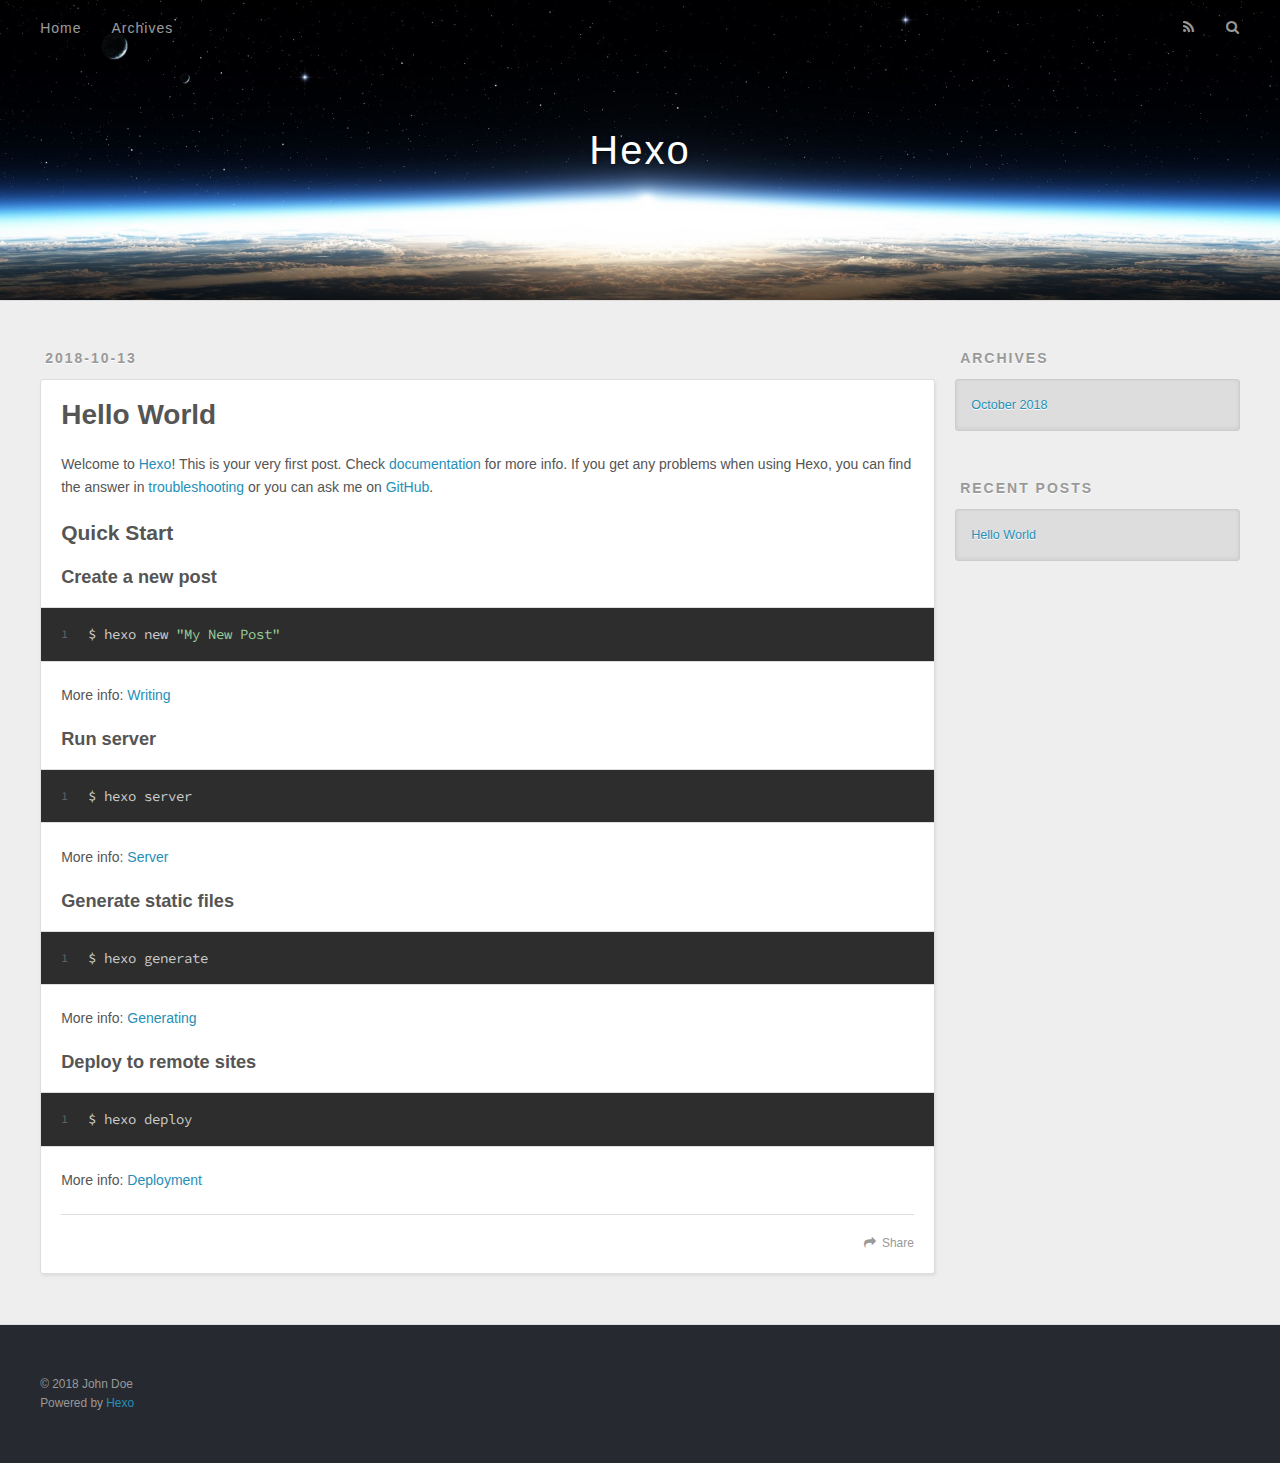
==== index.html @ 491e8f99 "Site updated: 2018-10-13 20:00:08" ====
<!DOCTYPE html>
<html>
<head>
  <meta charset="utf-8">
  

  
  <title>Hexo</title>
  <meta name="viewport" content="width=device-width, initial-scale=1, maximum-scale=1">
  <meta property="og:type" content="website">
<meta property="og:title" content="Hexo">
<meta property="og:url" content="http://yoursite.com/index.html">
<meta property="og:site_name" content="Hexo">
<meta property="og:locale" content="default">
<meta name="twitter:card" content="summary">
<meta name="twitter:title" content="Hexo">
  
    <link rel="alternate" href="/atom.xml" title="Hexo" type="application/atom+xml">
  
  
    <link rel="icon" href="/favicon.png">
  
  
    <link href="//fonts.googleapis.com/css?family=Source+Code+Pro" rel="stylesheet" type="text/css">
  
  <link rel="stylesheet" href="/css/style.css">
</head>

<body>
  <div id="container">
    <div id="wrap">
      <header id="header">
  <div id="banner"></div>
  <div id="header-outer" class="outer">
    <div id="header-title" class="inner">
      <h1 id="logo-wrap">
        <a href="/" id="logo">Hexo</a>
      </h1>
      
    </div>
    <div id="header-inner" class="inner">
      <nav id="main-nav">
        <a id="main-nav-toggle" class="nav-icon"></a>
        
          <a class="main-nav-link" href="/">Home</a>
        
          <a class="main-nav-link" href="/archives">Archives</a>
        
      </nav>
      <nav id="sub-nav">
        
          <a id="nav-rss-link" class="nav-icon" href="/atom.xml" title="RSS Feed"></a>
        
        <a id="nav-search-btn" class="nav-icon" title="Search"></a>
      </nav>
      <div id="search-form-wrap">
        <form action="//google.com/search" method="get" accept-charset="UTF-8" class="search-form"><input type="search" name="q" class="search-form-input" placeholder="Search"><button type="submit" class="search-form-submit">&#xF002;</button><input type="hidden" name="sitesearch" value="http://yoursite.com"></form>
      </div>
    </div>
  </div>
</header>
      <div class="outer">
        <section id="main">
  
    <article id="post-hello-world" class="article article-type-post" itemscope itemprop="blogPost">
  <div class="article-meta">
    <a href="/2018/10/13/hello-world/" class="article-date">
  <time datetime="2018-10-13T09:46:23.771Z" itemprop="datePublished">2018-10-13</time>
</a>
    
  </div>
  <div class="article-inner">
    
    
      <header class="article-header">
        
  
    <h1 itemprop="name">
      <a class="article-title" href="/2018/10/13/hello-world/">Hello World</a>
    </h1>
  

      </header>
    
    <div class="article-entry" itemprop="articleBody">
      
        <p>Welcome to <a href="https://hexo.io/" target="_blank" rel="noopener">Hexo</a>! This is your very first post. Check <a href="https://hexo.io/docs/" target="_blank" rel="noopener">documentation</a> for more info. If you get any problems when using Hexo, you can find the answer in <a href="https://hexo.io/docs/troubleshooting.html" target="_blank" rel="noopener">troubleshooting</a> or you can ask me on <a href="https://github.com/hexojs/hexo/issues" target="_blank" rel="noopener">GitHub</a>.</p>
<h2 id="Quick-Start"><a href="#Quick-Start" class="headerlink" title="Quick Start"></a>Quick Start</h2><h3 id="Create-a-new-post"><a href="#Create-a-new-post" class="headerlink" title="Create a new post"></a>Create a new post</h3><figure class="highlight bash"><table><tr><td class="gutter"><pre><span class="line">1</span><br></pre></td><td class="code"><pre><span class="line">$ hexo new <span class="string">"My New Post"</span></span><br></pre></td></tr></table></figure>
<p>More info: <a href="https://hexo.io/docs/writing.html" target="_blank" rel="noopener">Writing</a></p>
<h3 id="Run-server"><a href="#Run-server" class="headerlink" title="Run server"></a>Run server</h3><figure class="highlight bash"><table><tr><td class="gutter"><pre><span class="line">1</span><br></pre></td><td class="code"><pre><span class="line">$ hexo server</span><br></pre></td></tr></table></figure>
<p>More info: <a href="https://hexo.io/docs/server.html" target="_blank" rel="noopener">Server</a></p>
<h3 id="Generate-static-files"><a href="#Generate-static-files" class="headerlink" title="Generate static files"></a>Generate static files</h3><figure class="highlight bash"><table><tr><td class="gutter"><pre><span class="line">1</span><br></pre></td><td class="code"><pre><span class="line">$ hexo generate</span><br></pre></td></tr></table></figure>
<p>More info: <a href="https://hexo.io/docs/generating.html" target="_blank" rel="noopener">Generating</a></p>
<h3 id="Deploy-to-remote-sites"><a href="#Deploy-to-remote-sites" class="headerlink" title="Deploy to remote sites"></a>Deploy to remote sites</h3><figure class="highlight bash"><table><tr><td class="gutter"><pre><span class="line">1</span><br></pre></td><td class="code"><pre><span class="line">$ hexo deploy</span><br></pre></td></tr></table></figure>
<p>More info: <a href="https://hexo.io/docs/deployment.html" target="_blank" rel="noopener">Deployment</a></p>

      
    </div>
    <footer class="article-footer">
      <a data-url="http://yoursite.com/2018/10/13/hello-world/" data-id="cjn79utk40000s6r9xiqnuvcz" class="article-share-link">Share</a>
      
      
    </footer>
  </div>
  
</article>


  


</section>
        
          <aside id="sidebar">
  
    

  
    

  
    
  
    
  <div class="widget-wrap">
    <h3 class="widget-title">Archives</h3>
    <div class="widget">
      <ul class="archive-list"><li class="archive-list-item"><a class="archive-list-link" href="/archives/2018/10/">October 2018</a></li></ul>
    </div>
  </div>


  
    
  <div class="widget-wrap">
    <h3 class="widget-title">Recent Posts</h3>
    <div class="widget">
      <ul>
        
          <li>
            <a href="/2018/10/13/hello-world/">Hello World</a>
          </li>
        
      </ul>
    </div>
  </div>

  
</aside>
        
      </div>
      <footer id="footer">
  
  <div class="outer">
    <div id="footer-info" class="inner">
      &copy; 2018 John Doe<br>
      Powered by <a href="http://hexo.io/" target="_blank">Hexo</a>
    </div>
  </div>
</footer>
    </div>
    <nav id="mobile-nav">
  
    <a href="/" class="mobile-nav-link">Home</a>
  
    <a href="/archives" class="mobile-nav-link">Archives</a>
  
</nav>
    

<script src="//ajax.googleapis.com/ajax/libs/jquery/2.0.3/jquery.min.js"></script>


  <link rel="stylesheet" href="/fancybox/jquery.fancybox.css">
  <script src="/fancybox/jquery.fancybox.pack.js"></script>


<script src="/js/script.js"></script>



  </div>
</body>
</html>
---- css/style.css ----
body {
  width: 100%;
}
body:before,
body:after {
  content: "";
  display: table;
}
body:after {
  clear: both;
}
html,
body,
div,
span,
applet,
object,
iframe,
h1,
h2,
h3,
h4,
h5,
h6,
p,
blockquote,
pre,
a,
abbr,
acronym,
address,
big,
cite,
code,
del,
dfn,
em,
img,
ins,
kbd,
q,
s,
samp,
small,
strike,
strong,
sub,
sup,
tt,
var,
dl,
dt,
dd,
ol,
ul,
li,
fieldset,
form,
label,
legend,
table,
caption,
tbody,
tfoot,
thead,
tr,
th,
td {
  margin: 0;
  padding: 0;
  border: 0;
  outline: 0;
  font-weight: inherit;
  font-style: inherit;
  font-family: inherit;
  font-size: 100%;
  vertical-align: baseline;
}
body {
  line-height: 1;
  color: #000;
  background: #fff;
}
ol,
ul {
  list-style: none;
}
table {
  border-collapse: separate;
  border-spacing: 0;
  vertical-align: middle;
}
caption,
th,
td {
  text-align: left;
  font-weight: normal;
  vertical-align: middle;
}
a img {
  border: none;
}
input,
button {
  margin: 0;
  padding: 0;
}
input::-moz-focus-inner,
button::-moz-focus-inner {
  border: 0;
  padding: 0;
}
@font-face {
  font-family: FontAwesome;
  font-style: normal;
  font-weight: normal;
  src: url("fonts/fontawesome-webfont.eot?v=#4.0.3");
  src: url("fonts/fontawesome-webfont.eot?#iefix&v=#4.0.3") format("embedded-opentype"), url("fonts/fontawesome-webfont.woff?v=#4.0.3") format("woff"), url("fonts/fontawesome-webfont.ttf?v=#4.0.3") format("truetype"), url("fonts/fontawesome-webfont.svg#fontawesomeregular?v=#4.0.3") format("svg");
}
html,
body,
#container {
  height: 100%;
}
body {
  background: #eee;
  font: 14px -apple-system, BlinkMacSystemFont, "Segoe UI", "Roboto", "Oxygen", "Ubuntu", "Cantarell", "Fira Sans", "Droid Sans", "Helvetica Neue", sans-serif;
  -webkit-text-size-adjust: 100%;
}
.outer {
  max-width: 1220px;
  margin: 0 auto;
  padding: 0 20px;
}
.outer:before,
.outer:after {
  content: "";
  display: table;
}
.outer:after {
  clear: both;
}
.inner {
  display: inline;
  float: left;
  width: 98.33333333333333%;
  margin: 0 0.833333333333333%;
}
.left,
.alignleft {
  float: left;
}
.right,
.alignright {
  float: right;
}
.clear {
  clear: both;
}
#container {
  position: relative;
}
.mobile-nav-on {
  overflow: hidden;
}
#wrap {
  height: 100%;
  width: 100%;
  position: absolute;
  top: 0;
  left: 0;
  -webkit-transition: 0.2s ease-out;
  -moz-transition: 0.2s ease-out;
  -ms-transition: 0.2s ease-out;
  transition: 0.2s ease-out;
  z-index: 1;
  background: #eee;
}
.mobile-nav-on #wrap {
  left: 280px;
}
@media screen and (min-width: 768px) {
  #main {
    display: inline;
    float: left;
    width: 73.33333333333333%;
    margin: 0 0.833333333333333%;
  }
}
.article-date,
.article-category-link,
.archive-year,
.widget-title {
  text-decoration: none;
  text-transform: uppercase;
  letter-spacing: 2px;
  color: #999;
  margin-bottom: 1em;
  margin-left: 5px;
  line-height: 1em;
  text-shadow: 0 1px #fff;
  font-weight: bold;
}
.article-inner,
.archive-article-inner {
  background: #fff;
  -webkit-box-shadow: 1px 2px 3px #ddd;
  box-shadow: 1px 2px 3px #ddd;
  border: 1px solid #ddd;
  border-radius: 3px;
}
.article-entry h1,
.widget h1 {
  font-size: 2em;
}
.article-entry h2,
.widget h2 {
  font-size: 1.5em;
}
.article-entry h3,
.widget h3 {
  font-size: 1.3em;
}
.article-entry h4,
.widget h4 {
  font-size: 1.2em;
}
.article-entry h5,
.widget h5 {
  font-size: 1em;
}
.article-entry h6,
.widget h6 {
  font-size: 1em;
  color: #999;
}
.article-entry hr,
.widget hr {
  border: 1px dashed #ddd;
}
.article-entry strong,
.widget strong {
  font-weight: bold;
}
.article-entry em,
.widget em,
.article-entry cite,
.widget cite {
  font-style: italic;
}
.article-entry sup,
.widget sup,
.article-entry sub,
.widget sub {
  font-size: 0.75em;
  line-height: 0;
  position: relative;
  vertical-align: baseline;
}
.article-entry sup,
.widget sup {
  top: -0.5em;
}
.article-entry sub,
.widget sub {
  bottom: -0.2em;
}
.article-entry small,
.widget small {
  font-size: 0.85em;
}
.article-entry acronym,
.widget acronym,
.article-entry abbr,
.widget abbr {
  border-bottom: 1px dotted;
}
.article-entry ul,
.widget ul,
.article-entry ol,
.widget ol,
.article-entry dl,
.widget dl {
  margin: 0 20px;
  line-height: 1.6em;
}
.article-entry ul ul,
.widget ul ul,
.article-entry ol ul,
.widget ol ul,
.article-entry ul ol,
.widget ul ol,
.article-entry ol ol,
.widget ol ol {
  margin-top: 0;
  margin-bottom: 0;
}
.article-entry ul,
.widget ul {
  list-style: disc;
}
.article-entry ol,
.widget ol {
  list-style: decimal;
}
.article-entry dt,
.widget dt {
  font-weight: bold;
}
#header {
  height: 300px;
  position: relative;
  border-bottom: 1px solid #ddd;
}
#header:before,
#header:after {
  content: "";
  position: absolute;
  left: 0;
  right: 0;
  height: 40px;
}
#header:before {
  top: 0;
  background: -webkit-linear-gradient(rgba(0,0,0,0.2), transparent);
  background: -moz-linear-gradient(rgba(0,0,0,0.2), transparent);
  background: -ms-linear-gradient(rgba(0,0,0,0.2), transparent);
  background: linear-gradient(rgba(0,0,0,0.2), transparent);
}
#header:after {
  bottom: 0;
  background: -webkit-linear-gradient(transparent, rgba(0,0,0,0.2));
  background: -moz-linear-gradient(transparent, rgba(0,0,0,0.2));
  background: -ms-linear-gradient(transparent, rgba(0,0,0,0.2));
  background: linear-gradient(transparent, rgba(0,0,0,0.2));
}
#header-outer {
  height: 100%;
  position: relative;
}
#header-inner {
  position: relative;
  overflow: hidden;
}
#banner {
  position: absolute;
  top: 0;
  left: 0;
  width: 100%;
  height: 100%;
  background: url("images/banner.jpg") center #000;
  -webkit-background-size: cover;
  -moz-background-size: cover;
  background-size: cover;
  z-index: -1;
}
#header-title {
  text-align: center;
  height: 40px;
  position: absolute;
  top: 50%;
  left: 0;
  margin-top: -20px;
}
#logo,
#subtitle {
  text-decoration: none;
  color: #fff;
  font-weight: 300;
  text-shadow: 0 1px 4px rgba(0,0,0,0.3);
}
#logo {
  font-size: 40px;
  line-height: 40px;
  letter-spacing: 2px;
}
#subtitle {
  font-size: 16px;
  line-height: 16px;
  letter-spacing: 1px;
}
#subtitle-wrap {
  margin-top: 16px;
}
#main-nav {
  float: left;
  margin-left: -15px;
}
.nav-icon,
.main-nav-link {
  float: left;
  color: #fff;
  opacity: 0.6;
  text-decoration: none;
  text-shadow: 0 1px rgba(0,0,0,0.2);
  -webkit-transition: opacity 0.2s;
  -moz-transition: opacity 0.2s;
  -ms-transition: opacity 0.2s;
  transition: opacity 0.2s;
  display: block;
  padding: 20px 15px;
}
.nav-icon:hover,
.main-nav-link:hover {
  opacity: 1;
}
.nav-icon {
  font-family: FontAwesome;
  text-align: center;
  font-size: 14px;
  width: 14px;
  height: 14px;
  padding: 20px 15px;
  position: relative;
  cursor: pointer;
}
.main-nav-link {
  font-weight: 300;
  letter-spacing: 1px;
}
@media screen and (max-width: 479px) {
  .main-nav-link {
    display: none;
  }
}
#main-nav-toggle {
  display: none;
}
#main-nav-toggle:before {
  content: "\f0c9";
}
@media screen and (max-width: 479px) {
  #main-nav-toggle {
    display: block;
  }
}
#sub-nav {
  float: right;
  margin-right: -15px;
}
#nav-rss-link:before {
  content: "\f09e";
}
#nav-search-btn:before {
  content: "\f002";
}
#search-form-wrap {
  position: absolute;
  top: 15px;
  width: 150px;
  height: 30px;
  right: -150px;
  opacity: 0;
  -webkit-transition: 0.2s ease-out;
  -moz-transition: 0.2s ease-out;
  -ms-transition: 0.2s ease-out;
  transition: 0.2s ease-out;
}
#search-form-wrap.on {
  opacity: 1;
  right: 0;
}
@media screen and (max-width: 479px) {
  #search-form-wrap {
    width: 100%;
    right: -100%;
  }
}
.search-form {
  position: absolute;
  top: 0;
  left: 0;
  right: 0;
  background: #fff;
  padding: 5px 15px;
  border-radius: 15px;
  -webkit-box-shadow: 0 0 10px rgba(0,0,0,0.3);
  box-shadow: 0 0 10px rgba(0,0,0,0.3);
}
.search-form-input {
  border: none;
  background: none;
  color: #555;
  width: 100%;
  font: 13px -apple-system, BlinkMacSystemFont, "Segoe UI", "Roboto", "Oxygen", "Ubuntu", "Cantarell", "Fira Sans", "Droid Sans", "Helvetica Neue", sans-serif;
  outline: none;
}
.search-form-input::-webkit-search-results-decoration,
.search-form-input::-webkit-search-cancel-button {
  -webkit-appearance: none;
}
.search-form-submit {
  position: absolute;
  top: 50%;
  right: 10px;
  margin-top: -7px;
  font: 13px FontAwesome;
  border: none;
  background: none;
  color: #bbb;
  cursor: pointer;
}
.search-form-submit:hover,
.search-form-submit:focus {
  color: #777;
}
.article {
  margin: 50px 0;
}
.article-inner {
  overflow: hidden;
}
.article-meta:before,
.article-meta:after {
  content: "";
  display: table;
}
.article-meta:after {
  clear: both;
}
.article-date {
  float: left;
}
.article-category {
  float: left;
  line-height: 1em;
  color: #ccc;
  text-shadow: 0 1px #fff;
  margin-left: 8px;
}
.article-category:before {
  content: "\2022";
}
.article-category-link {
  margin: 0 12px 1em;
}
.article-header {
  padding: 20px 20px 0;
}
.article-title {
  text-decoration: none;
  font-size: 2em;
  font-weight: bold;
  color: #555;
  line-height: 1.1em;
  -webkit-transition: color 0.2s;
  -moz-transition: color 0.2s;
  -ms-transition: color 0.2s;
  transition: color 0.2s;
}
a.article-title:hover {
  color: #258fb8;
}
.article-entry {
  color: #555;
  padding: 0 20px;
}
.article-entry:before,
.article-entry:after {
  content: "";
  display: table;
}
.article-entry:after {
  clear: both;
}
.article-entry p,
.article-entry table {
  line-height: 1.6em;
  margin: 1.6em 0;
}
.article-entry h1,
.article-entry h2,
.article-entry h3,
.article-entry h4,
.article-entry h5,
.article-entry h6 {
  font-weight: bold;
}
.article-entry h1,
.article-entry h2,
.article-entry h3,
.article-entry h4,
.article-entry h5,
.article-entry h6 {
  line-height: 1.1em;
  margin: 1.1em 0;
}
.article-entry a {
  color: #258fb8;
  text-decoration: none;
}
.article-entry a:hover {
  text-decoration: underline;
}
.article-entry ul,
.article-entry ol,
.article-entry dl {
  margin-top: 1.6em;
  margin-bottom: 1.6em;
}
.article-entry img,
.article-entry video {
  max-width: 100%;
  height: auto;
  display: block;
  margin: auto;
}
.article-entry iframe {
  border: none;
}
.article-entry table {
  width: 100%;
  border-collapse: collapse;
  border-spacing: 0;
}
.article-entry th {
  font-weight: bold;
  border-bottom: 3px solid #ddd;
  padding-bottom: 0.5em;
}
.article-entry td {
  border-bottom: 1px solid #ddd;
  padding: 10px 0;
}
.article-entry blockquote {
  font-family: Georgia, "Times New Roman", serif;
  font-size: 1.4em;
  margin: 1.6em 20px;
  text-align: center;
}
.article-entry blockquote footer {
  font-size: 14px;
  margin: 1.6em 0;
  font-family: -apple-system, BlinkMacSystemFont, "Segoe UI", "Roboto", "Oxygen", "Ubuntu", "Cantarell", "Fira Sans", "Droid Sans", "Helvetica Neue", sans-serif;
}
.article-entry blockquote footer cite:before {
  content: "—";
  padding: 0 0.5em;
}
.article-entry .pullquote {
  text-align: left;
  width: 45%;
  margin: 0;
}
.article-entry .pullquote.left {
  margin-left: 0.5em;
  margin-right: 1em;
}
.article-entry .pullquote.right {
  margin-right: 0.5em;
  margin-left: 1em;
}
.article-entry .caption {
  color: #999;
  display: block;
  font-size: 0.9em;
  margin-top: 0.5em;
  position: relative;
  text-align: center;
}
.article-entry .video-container {
  position: relative;
  padding-top: 56.25%;
  height: 0;
  overflow: hidden;
}
.article-entry .video-container iframe,
.article-entry .video-container object,
.article-entry .video-container embed {
  position: absolute;
  top: 0;
  left: 0;
  width: 100%;
  height: 100%;
  margin-top: 0;
}
.article-more-link a {
  display: inline-block;
  line-height: 1em;
  padding: 6px 15px;
  border-radius: 15px;
  background: #eee;
  color: #999;
  text-shadow: 0 1px #fff;
  text-decoration: none;
}
.article-more-link a:hover {
  background: #258fb8;
  color: #fff;
  text-decoration: none;
  text-shadow: 0 1px #1e7293;
}
.article-footer {
  font-size: 0.85em;
  line-height: 1.6em;
  border-top: 1px solid #ddd;
  padding-top: 1.6em;
  margin: 0 20px 20px;
}
.article-footer:before,
.article-footer:after {
  content: "";
  display: table;
}
.article-footer:after {
  clear: both;
}
.article-footer a {
  color: #999;
  text-decoration: none;
}
.article-footer a:hover {
  color: #555;
}
.article-tag-list-item {
  float: left;
  margin-right: 10px;
}
.article-tag-list-link:before {
  content: "#";
}
.article-comment-link {
  float: right;
}
.article-comment-link:before {
  content: "\f075";
  font-family: FontAwesome;
  padding-right: 8px;
}
.article-share-link {
  cursor: pointer;
  float: right;
  margin-left: 20px;
}
.article-share-link:before {
  content: "\f064";
  font-family: FontAwesome;
  padding-right: 6px;
}
#article-nav {
  position: relative;
}
#article-nav:before,
#article-nav:after {
  content: "";
  display: table;
}
#article-nav:after {
  clear: both;
}
@media screen and (min-width: 768px) {
  #article-nav {
    margin: 50px 0;
  }
  #article-nav:before {
    width: 8px;
    height: 8px;
    position: absolute;
    top: 50%;
    left: 50%;
    margin-top: -4px;
    margin-left: -4px;
    content: "";
    border-radius: 50%;
    background: #ddd;
    -webkit-box-shadow: 0 1px 2px #fff;
    box-shadow: 0 1px 2px #fff;
  }
}
.article-nav-link-wrap {
  text-decoration: none;
  text-shadow: 0 1px #fff;
  color: #999;
  -webkit-box-sizing: border-box;
  -moz-box-sizing: border-box;
  box-sizing: border-box;
  margin-top: 50px;
  text-align: center;
  display: block;
}
.article-nav-link-wrap:hover {
  color: #555;
}
@media screen and (min-width: 768px) {
  .article-nav-link-wrap {
    width: 50%;
    margin-top: 0;
  }
}
@media screen and (min-width: 768px) {
  #article-nav-newer {
    float: left;
    text-align: right;
    padding-right: 20px;
  }
}
@media screen and (min-width: 768px) {
  #article-nav-older {
    float: right;
    text-align: left;
    padding-left: 20px;
  }
}
.article-nav-caption {
  text-transform: uppercase;
  letter-spacing: 2px;
  color: #ddd;
  line-height: 1em;
  font-weight: bold;
}
#article-nav-newer .article-nav-caption {
  margin-right: -2px;
}
.article-nav-title {
  font-size: 0.85em;
  line-height: 1.6em;
  margin-top: 0.5em;
}
.article-share-box {
  position: absolute;
  display: none;
  background: #fff;
  -webkit-box-shadow: 1px 2px 10px rgba(0,0,0,0.2);
  box-shadow: 1px 2px 10px rgba(0,0,0,0.2);
  border-radius: 3px;
  margin-left: -145px;
  overflow: hidden;
  z-index: 1;
}
.article-share-box.on {
  display: block;
}
.article-share-input {
  width: 100%;
  background: none;
  -webkit-box-sizing: border-box;
  -moz-box-sizing: border-box;
  box-sizing: border-box;
  font: 14px -apple-system, BlinkMacSystemFont, "Segoe UI", "Roboto", "Oxygen", "Ubuntu", "Cantarell", "Fira Sans", "Droid Sans", "Helvetica Neue", sans-serif;
  padding: 0 15px;
  color: #555;
  outline: none;
  border: 1px solid #ddd;
  border-radius: 3px 3px 0 0;
  height: 36px;
  line-height: 36px;
}
.article-share-links {
  background: #eee;
}
.article-share-links:before,
.article-share-links:after {
  content: "";
  display: table;
}
.article-share-links:after {
  clear: both;
}
.article-share-twitter,
.article-share-facebook,
.article-share-pinterest,
.article-share-google {
  width: 50px;
  height: 36px;
  display: block;
  float: left;
  position: relative;
  color: #999;
  text-shadow: 0 1px #fff;
}
.article-share-twitter:before,
.article-share-facebook:before,
.article-share-pinterest:before,
.article-share-google:before {
  font-size: 20px;
  font-family: FontAwesome;
  width: 20px;
  height: 20px;
  position: absolute;
  top: 50%;
  left: 50%;
  margin-top: -10px;
  margin-left: -10px;
  text-align: center;
}
.article-share-twitter:hover,
.article-share-facebook:hover,
.article-share-pinterest:hover,
.article-share-google:hover {
  color: #fff;
}
.article-share-twitter:before {
  content: "\f099";
}
.article-share-twitter:hover {
  background: #00aced;
  text-shadow: 0 1px #008abe;
}
.article-share-facebook:before {
  content: "\f09a";
}
.article-share-facebook:hover {
  background: #3b5998;
  text-shadow: 0 1px #2f477a;
}
.article-share-pinterest:before {
  content: "\f0d2";
}
.article-share-pinterest:hover {
  background: #cb2027;
  text-shadow: 0 1px #a21a1f;
}
.article-share-google:before {
  content: "\f0d5";
}
.article-share-google:hover {
  background: #dd4b39;
  text-shadow: 0 1px #be3221;
}
.article-gallery {
  background: #000;
  position: relative;
}
.article-gallery-photos {
  position: relative;
  overflow: hidden;
}
.article-gallery-img {
  display: none;
  max-width: 100%;
}
.article-gallery-img:first-child {
  display: block;
}
.article-gallery-img.loaded {
  position: absolute;
  display: block;
}
.article-gallery-img img {
  display: block;
  max-width: 100%;
  margin: 0 auto;
}
#comments {
  background: #fff;
  -webkit-box-shadow: 1px 2px 3px #ddd;
  box-shadow: 1px 2px 3px #ddd;
  padding: 20px;
  border: 1px solid #ddd;
  border-radius: 3px;
  margin: 50px 0;
}
#comments a {
  color: #258fb8;
}
.archives-wrap {
  margin: 50px 0;
}
.archives:before,
.archives:after {
  content: "";
  display: table;
}
.archives:after {
  clear: both;
}
.archive-year-wrap {
  margin-bottom: 1em;
}
.archives {
  -webkit-column-gap: 10px;
  -moz-column-gap: 10px;
  column-gap: 10px;
}
@media screen and (min-width: 480px) and (max-width: 767px) {
  .archives {
    -webkit-column-count: 2;
    -moz-column-count: 2;
    column-count: 2;
  }
}
@media screen and (min-width: 768px) {
  .archives {
    -webkit-column-count: 3;
    -moz-column-count: 3;
    column-count: 3;
  }
}
.archive-article {
  -webkit-column-break-inside: avoid;
  page-break-inside: avoid;
  overflow: hidden;
  break-inside: avoid-column;
}
.archive-article-inner {
  padding: 10px;
  margin-bottom: 15px;
}
.archive-article-title {
  text-decoration: none;
  font-weight: bold;
  color: #555;
  -webkit-transition: color 0.2s;
  -moz-transition: color 0.2s;
  -ms-transition: color 0.2s;
  transition: color 0.2s;
  line-height: 1.6em;
}
.archive-article-title:hover {
  color: #258fb8;
}
.archive-article-footer {
  margin-top: 1em;
}
.archive-article-date {
  color: #999;
  text-decoration: none;
  font-size: 0.85em;
  line-height: 1em;
  margin-bottom: 0.5em;
  display: block;
}
#page-nav {
  margin: 50px auto;
  background: #fff;
  -webkit-box-shadow: 1px 2px 3px #ddd;
  box-shadow: 1px 2px 3px #ddd;
  border: 1px solid #ddd;
  border-radius: 3px;
  text-align: center;
  color: #999;
  overflow: hidden;
}
#page-nav:before,
#page-nav:after {
  content: "";
  display: table;
}
#page-nav:after {
  clear: both;
}
#page-nav a,
#page-nav span {
  padding: 10px 20px;
  line-height: 1;
  height: 2ex;
}
#page-nav a {
  color: #999;
  text-decoration: none;
}
#page-nav a:hover {
  background: #999;
  color: #fff;
}
#page-nav .prev {
  float: left;
}
#page-nav .next {
  float: right;
}
#page-nav .page-number {
  display: inline-block;
}
@media screen and (max-width: 479px) {
  #page-nav .page-number {
    display: none;
  }
}
#page-nav .current {
  color: #555;
  font-weight: bold;
}
#page-nav .space {
  color: #ddd;
}
#footer {
  background: #262a30;
  padding: 50px 0;
  border-top: 1px solid #ddd;
  color: #999;
}
#footer a {
  color: #258fb8;
  text-decoration: none;
}
#footer a:hover {
  text-decoration: underline;
}
#footer-info {
  line-height: 1.6em;
  font-size: 0.85em;
}
.article-entry pre,
.article-entry .highlight {
  background: #2d2d2d;
  margin: 0 -20px;
  padding: 15px 20px;
  border-style: solid;
  border-color: #ddd;
  border-width: 1px 0;
  overflow: auto;
  color: #ccc;
  line-height: 22.400000000000002px;
}
.article-entry .highlight .gutter pre,
.article-entry .gist .gist-file .gist-data .line-numbers {
  color: #666;
  font-size: 0.85em;
}
.article-entry pre,
.article-entry code {
  font-family: "Source Code Pro", Consolas, Monaco, Menlo, Consolas, monospace;
}
.article-entry code {
  background: #eee;
  text-shadow: 0 1px #fff;
  padding: 0 0.3em;
}
.article-entry pre code {
  background: none;
  text-shadow: none;
  padding: 0;
}
.article-entry .highlight pre {
  border: none;
  margin: 0;
  padding: 0;
}
.article-entry .highlight table {
  margin: 0;
  width: auto;
}
.article-entry .highlight td {
  border: none;
  padding: 0;
}
.article-entry .highlight figcaption {
  font-size: 0.85em;
  color: #999;
  line-height: 1em;
  margin-bottom: 1em;
}
.article-entry .highlight figcaption:before,
.article-entry .highlight figcaption:after {
  content: "";
  display: table;
}
.article-entry .highlight figcaption:after {
  clear: both;
}
.article-entry .highlight figcaption a {
  float: right;
}
.article-entry .highlight .gutter pre {
  text-align: right;
  padding-right: 20px;
}
.article-entry .highlight .line {
  height: 22.400000000000002px;
}
.article-entry .highlight .line.marked {
  background: #515151;
}
.article-entry .gist {
  margin: 0 -20px;
  border-style: solid;
  border-color: #ddd;
  border-width: 1px 0;
  background: #2d2d2d;
  padding: 15px 20px 15px 0;
}
.article-entry .gist .gist-file {
  border: none;
  font-family: "Source Code Pro", Consolas, Monaco, Menlo, Consolas, monospace;
  margin: 0;
}
.article-entry .gist .gist-file .gist-data {
  background: none;
  border: none;
}
.article-entry .gist .gist-file .gist-data .line-numbers {
  background: none;
  border: none;
  padding: 0 20px 0 0;
}
.article-entry .gist .gist-file .gist-data .line-data {
  padding: 0 !important;
}
.article-entry .gist .gist-file .highlight {
  margin: 0;
  padding: 0;
  border: none;
}
.article-entry .gist .gist-file .gist-meta {
  background: #2d2d2d;
  color: #999;
  font: 0.85em -apple-system, BlinkMacSystemFont, "Segoe UI", "Roboto", "Oxygen", "Ubuntu", "Cantarell", "Fira Sans", "Droid Sans", "Helvetica Neue", sans-serif;
  text-shadow: 0 0;
  padding: 0;
  margin-top: 1em;
  margin-left: 20px;
}
.article-entry .gist .gist-file .gist-meta a {
  color: #258fb8;
  font-weight: normal;
}
.article-entry .gist .gist-file .gist-meta a:hover {
  text-decoration: underline;
}
pre .comment,
pre .title {
  color: #999;
}
pre .variable,
pre .attribute,
pre .tag,
pre .regexp,
pre .ruby .constant,
pre .xml .tag .title,
pre .xml .pi,
pre .xml .doctype,
pre .html .doctype,
pre .css .id,
pre .css .class,
pre .css .pseudo {
  color: #f2777a;
}
pre .number,
pre .preprocessor,
pre .built_in,
pre .literal,
pre .params,
pre .constant {
  color: #f99157;
}
pre .class,
pre .ruby .class .title,
pre .css .rules .attribute {
  color: #9c9;
}
pre .string,
pre .value,
pre .inheritance,
pre .header,
pre .ruby .symbol,
pre .xml .cdata {
  color: #9c9;
}
pre .css .hexcolor {
  color: #6cc;
}
pre .function,
pre .python .decorator,
pre .python .title,
pre .ruby .function .title,
pre .ruby .title .keyword,
pre .perl .sub,
pre .javascript .title,
pre .coffeescript .title {
  color: #69c;
}
pre .keyword,
pre .javascript .function {
  color: #c9c;
}
@media screen and (max-width: 479px) {
  #mobile-nav {
    position: absolute;
    top: 0;
    left: 0;
    width: 280px;
    height: 100%;
    background: #191919;
    border-right: 1px solid #fff;
  }
}
@media screen and (max-width: 479px) {
  .mobile-nav-link {
    display: block;
    color: #999;
    text-decoration: none;
    padding: 15px 20px;
    font-weight: bold;
  }
  .mobile-nav-link:hover {
    color: #fff;
  }
}
@media screen and (min-width: 768px) {
  #sidebar {
    display: inline;
    float: left;
    width: 23.333333333333332%;
    margin: 0 0.833333333333333%;
  }
}
.widget-wrap {
  margin: 50px 0;
}
.widget {
  color: #777;
  text-shadow: 0 1px #fff;
  background: #ddd;
  -webkit-box-shadow: 0 -1px 4px #ccc inset;
  box-shadow: 0 -1px 4px #ccc inset;
  border: 1px solid #ccc;
  padding: 15px;
  border-radius: 3px;
}
.widget a {
  color: #258fb8;
  text-decoration: none;
}
.widget a:hover {
  text-decoration: underline;
}
.widget ul ul,
.widget ol ul,
.widget dl ul,
.widget ul ol,
.widget ol ol,
.widget dl ol,
.widget ul dl,
.widget ol dl,
.widget dl dl {
  margin-left: 15px;
  list-style: disc;
}
.widget {
  line-height: 1.6em;
  word-wrap: break-word;
  font-size: 0.9em;
}
.widget ul,
.widget ol {
  list-style: none;
  margin: 0;
}
.widget ul ul,
.widget ol ul,
.widget ul ol,
.widget ol ol {
  margin: 0 20px;
}
.widget ul ul,
.widget ol ul {
  list-style: disc;
}
.widget ul ol,
.widget ol ol {
  list-style: decimal;
}
.category-list-count,
.tag-list-count,
.archive-list-count {
  padding-left: 5px;
  color: #999;
  font-size: 0.85em;
}
.category-list-count:before,
.tag-list-count:before,
.archive-list-count:before {
  content: "(";
}
.category-list-count:after,
.tag-list-count:after,
.archive-list-count:after {
  content: ")";
}
.tagcloud a {
  margin-right: 5px;
  display: inline-block;
}
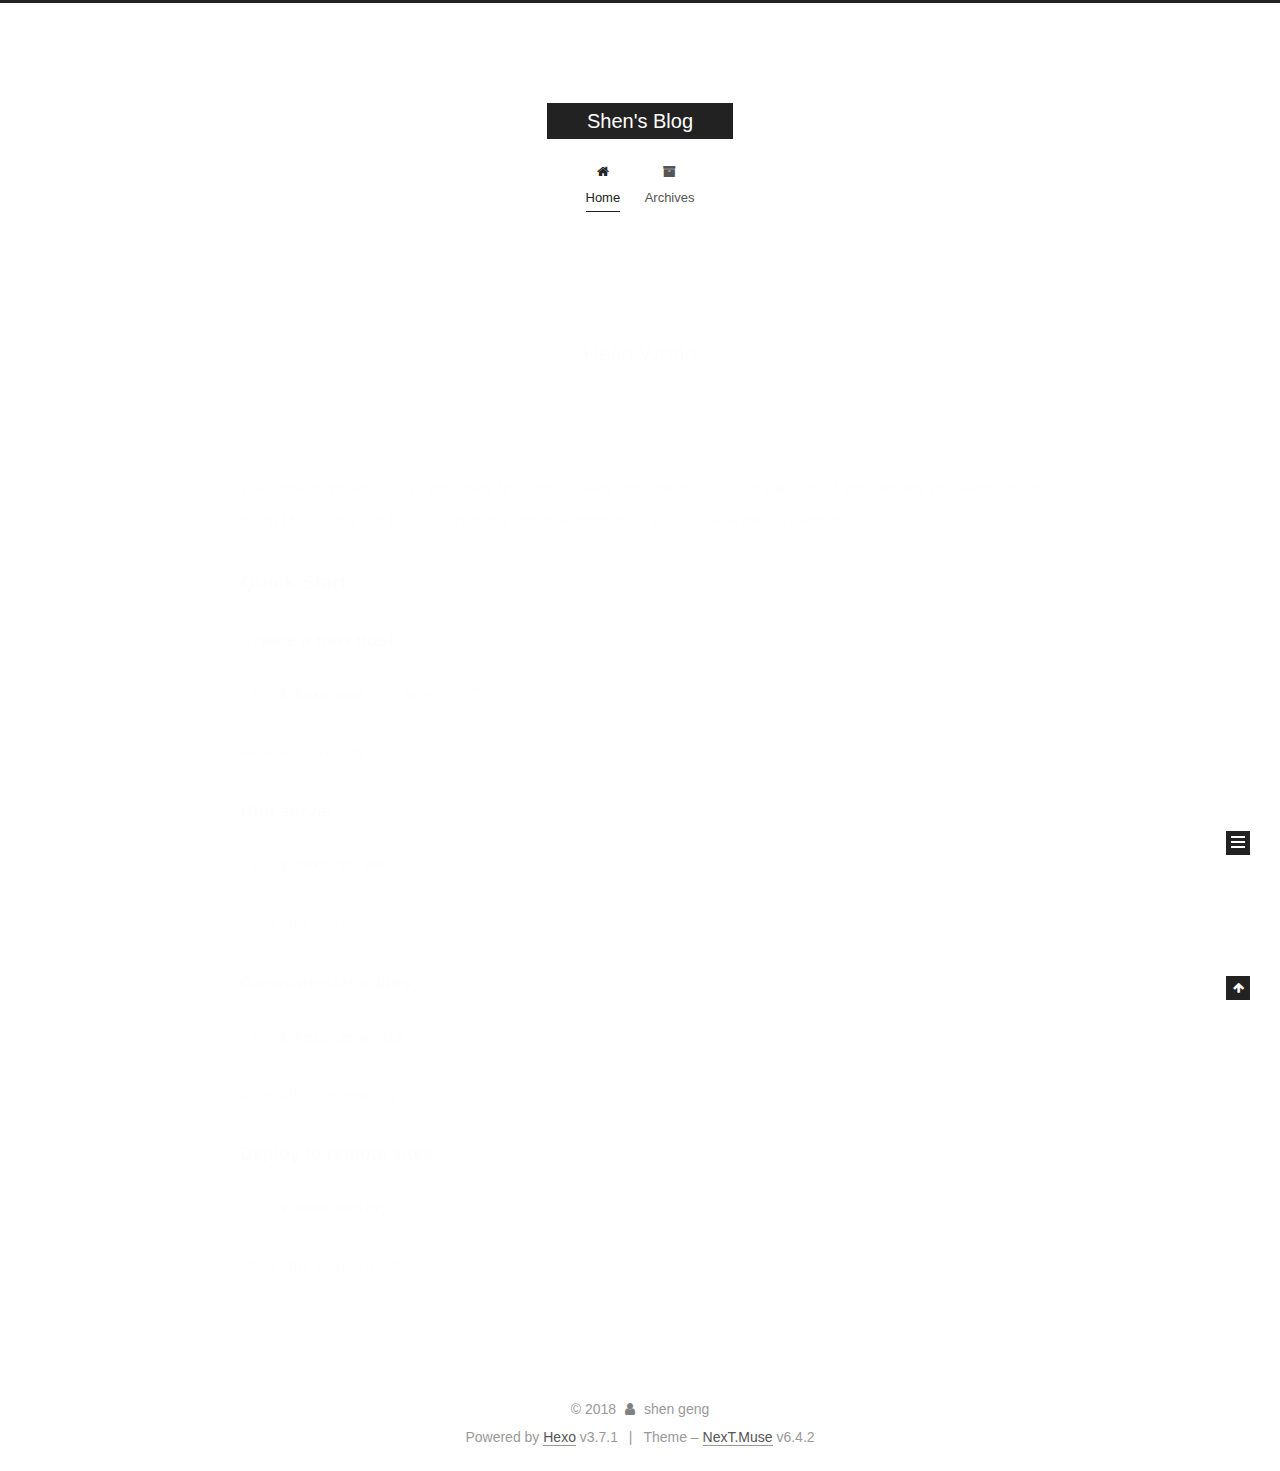
==== commit 110c6a63: "Site updated: 2018-10-13 21:30:42" ====
--- a/index.html
+++ b/index.html
@@ -1,90 +1,365 @@
 <!DOCTYPE html>
-<html>
+
+
+
+
+
+
+
+
+
+
+
+
+  
+
+
+<html class="theme-next muse use-motion" lang="">
 <head>
-  <meta charset="utf-8">
-  
-
-  
-  <title>Hexo</title>
-  <meta name="viewport" content="width=device-width, initial-scale=1, maximum-scale=1">
+  <meta charset="UTF-8"/>
+<meta http-equiv="X-UA-Compatible" content="IE=edge" />
+<meta name="viewport" content="width=device-width, initial-scale=1, maximum-scale=2"/>
+<meta name="theme-color" content="#222">
+
+
+
+
+
+
+
+
+
+
+
+
+<meta http-equiv="Cache-Control" content="no-transform" />
+<meta http-equiv="Cache-Control" content="no-siteapp" />
+
+
+
+
+
+
+
+
+
+
+
+
+
+
+
+
+
+
+
+
+
+
+<link href="/lib/font-awesome/css/font-awesome.min.css?v=4.6.2" rel="stylesheet" type="text/css" />
+
+<link href="/css/main.css?v=6.4.2" rel="stylesheet" type="text/css" />
+
+
+  <link rel="apple-touch-icon" sizes="180x180" href="/images/apple-touch-icon-next.png?v=6.4.2">
+
+
+  <link rel="icon" type="image/png" sizes="32x32" href="/images/favicon-32x32-next.png?v=6.4.2">
+
+
+  <link rel="icon" type="image/png" sizes="16x16" href="/images/favicon-16x16-next.png?v=6.4.2">
+
+
+  <link rel="mask-icon" href="/images/logo.svg?v=6.4.2" color="#222">
+
+
+
+
+
+
+
+
+
+<script type="text/javascript" id="hexo.configurations">
+  var NexT = window.NexT || {};
+  var CONFIG = {
+    root: '/',
+    scheme: 'Muse',
+    version: '6.4.2',
+    sidebar: {"position":"left","display":"post","offset":12,"b2t":false,"scrollpercent":false,"onmobile":false},
+    fancybox: false,
+    fastclick: false,
+    lazyload: false,
+    tabs: true,
+    motion: {"enable":true,"async":false,"transition":{"post_block":"fadeIn","post_header":"slideDownIn","post_body":"slideDownIn","coll_header":"slideLeftIn","sidebar":"slideUpIn"}},
+    algolia: {
+      applicationID: '',
+      apiKey: '',
+      indexName: '',
+      hits: {"per_page":10},
+      labels: {"input_placeholder":"Search for Posts","hits_empty":"We didn't find any results for the search: ${query}","hits_stats":"${hits} results found in ${time} ms"}
+    }
+  };
+</script>
+
+
+  
+
+
+
+
   <meta property="og:type" content="website">
-<meta property="og:title" content="Hexo">
+<meta property="og:title" content="Shen&#39;s Blog">
 <meta property="og:url" content="http://yoursite.com/index.html">
-<meta property="og:site_name" content="Hexo">
+<meta property="og:site_name" content="Shen&#39;s Blog">
 <meta property="og:locale" content="default">
 <meta name="twitter:card" content="summary">
-<meta name="twitter:title" content="Hexo">
-  
-    <link rel="alternate" href="/atom.xml" title="Hexo" type="application/atom+xml">
-  
-  
-    <link rel="icon" href="/favicon.png">
-  
-  
-    <link href="//fonts.googleapis.com/css?family=Source+Code+Pro" rel="stylesheet" type="text/css">
-  
-  <link rel="stylesheet" href="/css/style.css">
+<meta name="twitter:title" content="Shen&#39;s Blog">
+
+
+
+
+
+
+  <link rel="canonical" href="http://yoursite.com/"/>
+
+
+
+<script type="text/javascript" id="page.configurations">
+  CONFIG.page = {
+    sidebar: "",
+  };
+</script>
+
+  <title>Shen's Blog</title>
+  
+
+
+
+
+
+
+
+
+
+  <noscript>
+  <style type="text/css">
+    .use-motion .motion-element,
+    .use-motion .brand,
+    .use-motion .menu-item,
+    .sidebar-inner,
+    .use-motion .post-block,
+    .use-motion .pagination,
+    .use-motion .comments,
+    .use-motion .post-header,
+    .use-motion .post-body,
+    .use-motion .collection-title { opacity: initial; }
+
+    .use-motion .logo,
+    .use-motion .site-title,
+    .use-motion .site-subtitle {
+      opacity: initial;
+      top: initial;
+    }
+
+    .use-motion {
+      .logo-line-before i { left: initial; }
+      .logo-line-after i { right: initial; }
+    }
+  </style>
+</noscript>
+
 </head>
 
-<body>
-  <div id="container">
-    <div id="wrap">
-      <header id="header">
-  <div id="banner"></div>
-  <div id="header-outer" class="outer">
-    <div id="header-title" class="inner">
-      <h1 id="logo-wrap">
-        <a href="/" id="logo">Hexo</a>
-      </h1>
-      
+<body itemscope itemtype="http://schema.org/WebPage" lang="default">
+
+  
+  
+    
+  
+
+  <div class="container sidebar-position-left 
+  page-home">
+    <div class="headband"></div>
+
+    <header id="header" class="header" itemscope itemtype="http://schema.org/WPHeader">
+      <div class="header-inner"><div class="site-brand-wrapper">
+  <div class="site-meta ">
+    
+
+    <div class="custom-logo-site-title">
+      <a href="/" class="brand" rel="start">
+        <span class="logo-line-before"><i></i></span>
+        <span class="site-title">Shen's Blog</span>
+        <span class="logo-line-after"><i></i></span>
+      </a>
     </div>
-    <div id="header-inner" class="inner">
-      <nav id="main-nav">
-        <a id="main-nav-toggle" class="nav-icon"></a>
-        
-          <a class="main-nav-link" href="/">Home</a>
-        
-          <a class="main-nav-link" href="/archives">Archives</a>
-        
-      </nav>
-      <nav id="sub-nav">
-        
-          <a id="nav-rss-link" class="nav-icon" href="/atom.xml" title="RSS Feed"></a>
-        
-        <a id="nav-search-btn" class="nav-icon" title="Search"></a>
-      </nav>
-      <div id="search-form-wrap">
-        <form action="//google.com/search" method="get" accept-charset="UTF-8" class="search-form"><input type="search" name="q" class="search-form-input" placeholder="Search"><button type="submit" class="search-form-submit">&#xF002;</button><input type="hidden" name="sitesearch" value="http://yoursite.com"></form>
-      </div>
-    </div>
+    
   </div>
-</header>
-      <div class="outer">
-        <section id="main">
-  
-    <article id="post-hello-world" class="article article-type-post" itemscope itemprop="blogPost">
-  <div class="article-meta">
-    <a href="/2018/10/13/hello-world/" class="article-date">
-  <time datetime="2018-10-13T09:46:23.771Z" itemprop="datePublished">2018-10-13</time>
-</a>
-    
+
+  <div class="site-nav-toggle">
+    <button aria-label="Toggle navigation bar">
+      <span class="btn-bar"></span>
+      <span class="btn-bar"></span>
+      <span class="btn-bar"></span>
+    </button>
   </div>
-  <div class="article-inner">
-    
-    
-      <header class="article-header">
-        
-  
-    <h1 itemprop="name">
-      <a class="article-title" href="/2018/10/13/hello-world/">Hello World</a>
-    </h1>
-  
-
+</div>
+
+
+
+<nav class="site-nav">
+  
+    <ul id="menu" class="menu">
+      
+        
+        
+        
+          
+          <li class="menu-item menu-item-home menu-item-active">
+    <a href="/" rel="section">
+      <i class="menu-item-icon fa fa-fw fa-home"></i> <br />Home</a>
+  </li>
+        
+        
+        
+          
+          <li class="menu-item menu-item-archives">
+    <a href="/archives/" rel="section">
+      <i class="menu-item-icon fa fa-fw fa-archive"></i> <br />Archives</a>
+  </li>
+
+      
+      
+    </ul>
+  
+
+  
+    
+
+  
+
+  
+</nav>
+
+
+
+  
+
+
+
+</div>
+    </header>
+
+    
+
+
+    <main id="main" class="main">
+      <div class="main-inner">
+        <div class="content-wrap">
+          
+          <div id="content" class="content">
+            
+  <section id="posts" class="posts-expand">
+    
+      
+
+  
+
+  
+  
+  
+
+  
+
+  <article class="post post-type-normal" itemscope itemtype="http://schema.org/Article">
+  
+  
+  
+  <div class="post-block">
+    <link itemprop="mainEntityOfPage" href="http://yoursite.com/2018/10/13/hello-world/">
+
+    <span hidden itemprop="author" itemscope itemtype="http://schema.org/Person">
+      <meta itemprop="name" content="shen geng">
+      <meta itemprop="description" content="">
+      <meta itemprop="image" content="/images/avatar.gif">
+    </span>
+
+    <span hidden itemprop="publisher" itemscope itemtype="http://schema.org/Organization">
+      <meta itemprop="name" content="Shen's Blog">
+    </span>
+
+    
+      <header class="post-header">
+
+        
+        
+          <h1 class="post-title" itemprop="name headline">
+                
+                <a class="post-title-link" href="/2018/10/13/hello-world/" itemprop="url">
+                  Hello World
+                </a>
+              
+            
+          </h1>
+        
+
+        <div class="post-meta">
+          <span class="post-time">
+
+            
+            
+            
+
+            
+              <span class="post-meta-item-icon">
+                <i class="fa fa-calendar-o"></i>
+              </span>
+              
+                <span class="post-meta-item-text">Posted on</span>
+              
+
+              
+                
+              
+
+              <time title="Created: 2018-10-13 19:59:55" itemprop="dateCreated datePublished" datetime="2018-10-13T19:59:55+08:00">2018-10-13</time>
+            
+
+            
+          </span>
+
+          
+
+          
+            
+          
+
+          
+          
+
+          
+
+          
+
+          
+
+        </div>
       </header>
     
-    <div class="article-entry" itemprop="articleBody">
-      
-        <p>Welcome to <a href="https://hexo.io/" target="_blank" rel="noopener">Hexo</a>! This is your very first post. Check <a href="https://hexo.io/docs/" target="_blank" rel="noopener">documentation</a> for more info. If you get any problems when using Hexo, you can find the answer in <a href="https://hexo.io/docs/troubleshooting.html" target="_blank" rel="noopener">troubleshooting</a> or you can ask me on <a href="https://github.com/hexojs/hexo/issues" target="_blank" rel="noopener">GitHub</a>.</p>
+
+    
+    
+    
+    <div class="post-body" itemprop="articleBody">
+
+      
+      
+
+      
+        
+          
+            <p>Welcome to <a href="https://hexo.io/" target="_blank" rel="noopener">Hexo</a>! This is your very first post. Check <a href="https://hexo.io/docs/" target="_blank" rel="noopener">documentation</a> for more info. If you get any problems when using Hexo, you can find the answer in <a href="https://hexo.io/docs/troubleshooting.html" target="_blank" rel="noopener">troubleshooting</a> or you can ask me on <a href="https://github.com/hexojs/hexo/issues" target="_blank" rel="noopener">GitHub</a>.</p>
 <h2 id="Quick-Start"><a href="#Quick-Start" class="headerlink" title="Quick Start"></a>Quick Start</h2><h3 id="Create-a-new-post"><a href="#Create-a-new-post" class="headerlink" title="Create a new post"></a>Create a new post</h3><figure class="highlight bash"><table><tr><td class="gutter"><pre><span class="line">1</span><br></pre></td><td class="code"><pre><span class="line">$ hexo new <span class="string">"My New Post"</span></span><br></pre></td></tr></table></figure>
 <p>More info: <a href="https://hexo.io/docs/writing.html" target="_blank" rel="noopener">Writing</a></p>
 <h3 id="Run-server"><a href="#Run-server" class="headerlink" title="Run server"></a>Run server</h3><figure class="highlight bash"><table><tr><td class="gutter"><pre><span class="line">1</span><br></pre></td><td class="code"><pre><span class="line">$ hexo server</span><br></pre></td></tr></table></figure>
@@ -94,91 +369,295 @@
 <h3 id="Deploy-to-remote-sites"><a href="#Deploy-to-remote-sites" class="headerlink" title="Deploy to remote sites"></a>Deploy to remote sites</h3><figure class="highlight bash"><table><tr><td class="gutter"><pre><span class="line">1</span><br></pre></td><td class="code"><pre><span class="line">$ hexo deploy</span><br></pre></td></tr></table></figure>
 <p>More info: <a href="https://hexo.io/docs/deployment.html" target="_blank" rel="noopener">Deployment</a></p>
 
+          
+        
       
     </div>
-    <footer class="article-footer">
-      <a data-url="http://yoursite.com/2018/10/13/hello-world/" data-id="cjn79utk40000s6r9xiqnuvcz" class="article-share-link">Share</a>
-      
+
+    
+
+    
+    
+    
+
+    
+
+    
+
+    
+
+    <footer class="post-footer">
+      
+
+      
+
+      
+
+      
+      
+        <div class="post-eof"></div>
       
     </footer>
   </div>
   
-</article>
-
-
-  
-
-
-</section>
-        
-          <aside id="sidebar">
-  
-    
-
-  
-    
-
-  
-    
-  
-    
-  <div class="widget-wrap">
-    <h3 class="widget-title">Archives</h3>
-    <div class="widget">
-      <ul class="archive-list"><li class="archive-list-item"><a class="archive-list-link" href="/archives/2018/10/">October 2018</a></li></ul>
+  
+  
+  </article>
+
+
+    
+  </section>
+
+  
+
+
+          </div>
+          
+
+        </div>
+        
+          
+  
+  <div class="sidebar-toggle">
+    <div class="sidebar-toggle-line-wrap">
+      <span class="sidebar-toggle-line sidebar-toggle-line-first"></span>
+      <span class="sidebar-toggle-line sidebar-toggle-line-middle"></span>
+      <span class="sidebar-toggle-line sidebar-toggle-line-last"></span>
     </div>
   </div>
 
-
-  
-    
-  <div class="widget-wrap">
-    <h3 class="widget-title">Recent Posts</h3>
-    <div class="widget">
-      <ul>
-        
-          <li>
-            <a href="/2018/10/13/hello-world/">Hello World</a>
-          </li>
-        
-      </ul>
+  <aside id="sidebar" class="sidebar">
+    
+    <div class="sidebar-inner">
+
+      
+
+      
+
+      <section class="site-overview-wrap sidebar-panel sidebar-panel-active">
+        <div class="site-overview">
+          <div class="site-author motion-element" itemprop="author" itemscope itemtype="http://schema.org/Person">
+            
+              <p class="site-author-name" itemprop="name">shen geng</p>
+              <p class="site-description motion-element" itemprop="description"></p>
+          </div>
+
+          
+            <nav class="site-state motion-element">
+              
+                <div class="site-state-item site-state-posts">
+                
+                  <a href="/archives/">
+                
+                    <span class="site-state-item-count">1</span>
+                    <span class="site-state-item-name">posts</span>
+                  </a>
+                </div>
+              
+
+              
+
+              
+            </nav>
+          
+
+          
+
+          
+
+          
+          
+
+          
+          
+
+          
+            
+          
+          
+
+        </div>
+      </section>
+
+      
+
+      
+
     </div>
+  </aside>
+
+
+        
+      </div>
+    </main>
+
+    <footer id="footer" class="footer">
+      <div class="footer-inner">
+        <div class="copyright">&copy; <span itemprop="copyrightYear">2018</span>
+  <span class="with-love" id="animate">
+    <i class="fa fa-user"></i>
+  </span>
+  <span class="author" itemprop="copyrightHolder">shen geng</span>
+
+  
+
+  
+</div>
+
+
+
+
+  <div class="powered-by">Powered by <a class="theme-link" target="_blank" href="https://hexo.io">Hexo</a> v3.7.1</div>
+
+
+
+  <span class="post-meta-divider">|</span>
+
+
+
+  <div class="theme-info">Theme – <a class="theme-link" target="_blank" href="https://theme-next.org">NexT.Muse</a> v6.4.2</div>
+
+
+
+
+        
+
+
+
+
+
+
+
+
+        
+      </div>
+    </footer>
+
+    
+      <div class="back-to-top">
+        <i class="fa fa-arrow-up"></i>
+        
+      </div>
+    
+
+    
+	
+    
+
+    
   </div>
 
   
-</aside>
-        
-      </div>
-      <footer id="footer">
-  
-  <div class="outer">
-    <div id="footer-info" class="inner">
-      &copy; 2018 John Doe<br>
-      Powered by <a href="http://hexo.io/" target="_blank">Hexo</a>
-    </div>
-  </div>
-</footer>
-    </div>
-    <nav id="mobile-nav">
-  
-    <a href="/" class="mobile-nav-link">Home</a>
-  
-    <a href="/archives" class="mobile-nav-link">Archives</a>
-  
-</nav>
-    
-
-<script src="//ajax.googleapis.com/ajax/libs/jquery/2.0.3/jquery.min.js"></script>
-
-
-  <link rel="stylesheet" href="/fancybox/jquery.fancybox.css">
-  <script src="/fancybox/jquery.fancybox.pack.js"></script>
-
-
-<script src="/js/script.js"></script>
-
-
-
-  </div>
+
+<script type="text/javascript">
+  if (Object.prototype.toString.call(window.Promise) !== '[object Function]') {
+    window.Promise = null;
+  }
+</script>
+
+
+
+
+
+
+
+
+
+
+
+
+
+
+
+
+
+
+
+
+
+
+
+
+
+
+  
+  
+    <script type="text/javascript" src="/lib/jquery/index.js?v=2.1.3"></script>
+  
+
+  
+  
+    <script type="text/javascript" src="/lib/velocity/velocity.min.js?v=1.2.1"></script>
+  
+
+  
+  
+    <script type="text/javascript" src="/lib/velocity/velocity.ui.min.js?v=1.2.1"></script>
+  
+
+
+  
+
+
+  <script type="text/javascript" src="/js/src/utils.js?v=6.4.2"></script>
+
+  <script type="text/javascript" src="/js/src/motion.js?v=6.4.2"></script>
+
+
+
+  
+  
+
+  
+
+  
+
+
+  <script type="text/javascript" src="/js/src/bootstrap.js?v=6.4.2"></script>
+
+
+
+  
+
+
+
+  
+
+
+
+
+
+
+
+
+
+
+  
+
+
+
+
+
+  
+
+  
+
+  
+
+  
+
+  
+  
+
+  
+
+  
+
+  
+
+  
+
+  
+
 </body>
-</html>+</html>
--- a/css/main.css
+++ b/css/main.css
@@ -0,0 +1,2588 @@
+/* normalize.css v3.0.2 | MIT License | git.io/normalize */
+html {
+  font-family: sans-serif; /* 1 */
+  -ms-text-size-adjust: 100%; /* 2 */
+  -webkit-text-size-adjust: 100%; /* 2 */
+}
+body {
+  margin: 0;
+}
+article,
+aside,
+details,
+figcaption,
+figure,
+footer,
+header,
+hgroup,
+main,
+menu,
+nav,
+section,
+summary {
+  display: block;
+}
+audio,
+canvas,
+progress,
+video {
+  display: inline-block; /* 1 */
+  vertical-align: baseline; /* 2 */
+}
+audio:not([controls]) {
+  display: none;
+  height: 0;
+}
+[hidden],
+template {
+  display: none;
+}
+a {
+  background-color: transparent;
+}
+a:active,
+a:hover {
+  outline: 0;
+}
+abbr[title] {
+  border-bottom: 1px dotted;
+}
+b,
+strong {
+  font-weight: bold;
+}
+dfn {
+  font-style: italic;
+}
+h1 {
+  font-size: 2em;
+  margin: 0.67em 0;
+}
+mark {
+  background: #ff0;
+  color: #000;
+}
+small {
+  font-size: 80%;
+}
+sub,
+sup {
+  font-size: 75%;
+  line-height: 0;
+  position: relative;
+  vertical-align: baseline;
+}
+sup {
+  top: -0.5em;
+}
+sub {
+  bottom: -0.25em;
+}
+img {
+  border: 0;
+}
+svg:not(:root) {
+  overflow: hidden;
+}
+figure {
+  margin: 1em 40px;
+}
+hr {
+  -moz-box-sizing: content-box;
+  box-sizing: content-box;
+  height: 0;
+}
+pre {
+  overflow: auto;
+}
+code,
+kbd,
+pre,
+samp {
+  font-family: monospace, monospace;
+  font-size: 1em;
+}
+button,
+input,
+optgroup,
+select,
+textarea {
+  color: inherit; /* 1 */
+  font: inherit; /* 2 */
+  margin: 0; /* 3 */
+}
+button {
+  overflow: visible;
+}
+button,
+select {
+  text-transform: none;
+}
+button,
+html input[type="button"],
+input[type="reset"],
+input[type="submit"] {
+  -webkit-appearance: button; /* 2 */
+  cursor: pointer; /* 3 */
+}
+button[disabled],
+html input[disabled] {
+  cursor: default;
+}
+button::-moz-focus-inner,
+input::-moz-focus-inner {
+  border: 0;
+  padding: 0;
+}
+input {
+  line-height: normal;
+}
+input[type="checkbox"],
+input[type="radio"] {
+  box-sizing: border-box; /* 1 */
+  padding: 0; /* 2 */
+}
+input[type="number"]::-webkit-inner-spin-button,
+input[type="number"]::-webkit-outer-spin-button {
+  height: auto;
+}
+input[type="search"] {
+  -webkit-appearance: textfield; /* 1 */
+  -moz-box-sizing: content-box;
+  -webkit-box-sizing: content-box; /* 2 */
+  box-sizing: content-box;
+}
+input[type="search"]::-webkit-search-cancel-button,
+input[type="search"]::-webkit-search-decoration {
+  -webkit-appearance: none;
+}
+fieldset {
+  border: 1px solid #c0c0c0;
+  margin: 0 2px;
+  padding: 0.35em 0.625em 0.75em;
+}
+legend {
+  border: 0; /* 1 */
+  padding: 0; /* 2 */
+}
+textarea {
+  overflow: auto;
+}
+optgroup {
+  font-weight: bold;
+}
+table {
+  border-collapse: collapse;
+  border-spacing: 0;
+}
+td,
+th {
+  padding: 0;
+}
+::selection {
+  background: #262a30;
+  color: #fff;
+}
+body {
+  position: relative;
+  font-family: 'Lato', "PingFang SC", "Microsoft YaHei", sans-serif;
+  font-size: 14px;
+  line-height: 2;
+  color: #555;
+  background: #fff;
+}
+@media (max-width: 767px) {
+  body {
+    padding-right: 0 !important;
+  }
+}
+@media (min-width: 768px) and (max-width: 991px) {
+  body {
+    padding-right: 0 !important;
+  }
+}
+@media (min-width: 1200px) {
+  body {
+    font-size: 16px;
+  }
+}
+h1,
+h2,
+h3,
+h4,
+h5,
+h6 {
+  margin: 0;
+  padding: 0;
+  font-weight: bold;
+  line-height: 1.5;
+  font-family: 'Lato', "PingFang SC", "Microsoft YaHei", sans-serif;
+}
+h1,
+h2,
+h3,
+h4,
+h5,
+h6 {
+  margin: 20px 0 15px;
+}
+h1 {
+  font-size: 22px;
+}
+@media (max-width: 767px) {
+  h1 {
+    font-size: 18px;
+  }
+}
+h2 {
+  font-size: 20px;
+}
+@media (max-width: 767px) {
+  h2 {
+    font-size: 16px;
+  }
+}
+h3 {
+  font-size: 18px;
+}
+@media (max-width: 767px) {
+  h3 {
+    font-size: 14px;
+  }
+}
+h4 {
+  font-size: 16px;
+}
+@media (max-width: 767px) {
+  h4 {
+    font-size: 12px;
+  }
+}
+h5 {
+  font-size: 14px;
+}
+@media (max-width: 767px) {
+  h5 {
+    font-size: 10px;
+  }
+}
+h6 {
+  font-size: 12px;
+}
+@media (max-width: 767px) {
+  h6 {
+    font-size: 8px;
+  }
+}
+p {
+  margin: 0 0 20px 0;
+}
+a,
+span.exturl {
+  overflow-wrap: break-word;
+  word-wrap: break-word;
+  background-color: transparent;
+  color: #555;
+  text-decoration: none;
+  outline: none;
+  border-bottom: 1px solid #999;
+  cursor: pointer;
+}
+a:hover,
+span.exturl:hover,
+a:active,
+span.exturl:active {
+  color: #222;
+  border-bottom-color: #222;
+}
+blockquote {
+  margin: 0;
+  padding: 0;
+}
+img {
+  display: block;
+  margin: auto;
+  max-width: 100%;
+  height: auto;
+}
+hr {
+  margin: 40px 0;
+  height: 3px;
+  border: none;
+  background-color: #ddd;
+  background-image: repeating-linear-gradient(-45deg, #fff, #fff 4px, transparent 4px, transparent 8px);
+}
+blockquote {
+  padding: 0 15px;
+  color: #666;
+  border-left: 4px solid #ddd;
+}
+blockquote cite::before {
+  content: "-";
+  padding: 0 5px;
+}
+dt {
+  font-weight: 700;
+}
+dd {
+  margin: 0;
+  padding: 0;
+}
+kbd {
+  border: 1px solid #ccc;
+  border-radius: 0.2em;
+  box-shadow: 0.1em 0.1em 0.2em rgba(0,0,0,0.1);
+  background-color: #f9f9f9;
+  font-family: inherit;
+  background-image: -webkit-linear-gradient(top, #eee, #fff, #eee);
+  padding: 0.1em 0.3em;
+  white-space: nowrap;
+}
+.text-left {
+  text-align: left;
+}
+.text-center {
+  text-align: center;
+}
+.text-right {
+  text-align: right;
+}
+.text-justify {
+  text-align: justify;
+}
+.text-nowrap {
+  white-space: nowrap;
+}
+.text-lowercase {
+  text-transform: lowercase;
+}
+.text-uppercase {
+  text-transform: uppercase;
+}
+.text-capitalize {
+  text-transform: capitalize;
+}
+.center-block {
+  display: block;
+  margin-left: auto;
+  margin-right: auto;
+}
+.clearfix:before,
+.clearfix:after {
+  content: " ";
+  display: table;
+}
+.clearfix:after {
+  clear: both;
+}
+.pullquote {
+  width: 45%;
+}
+.pullquote.left {
+  float: left;
+  margin-left: 5px;
+  margin-right: 10px;
+}
+.pullquote.right {
+  float: right;
+  margin-left: 10px;
+  margin-right: 5px;
+}
+.affix.affix.affix {
+  position: fixed;
+}
+.translation {
+  margin-top: -20px;
+  font-size: 14px;
+  color: #999;
+}
+.scrollbar-measure {
+  width: 100px;
+  height: 100px;
+  overflow: scroll;
+  position: absolute;
+  top: -9999px;
+}
+.use-motion .motion-element {
+  opacity: 0;
+}
+table {
+  margin: 20px 0;
+  width: 100%;
+  border-collapse: collapse;
+  border-spacing: 0;
+  border: 1px solid #ddd;
+  font-size: 14px;
+  word-break: break-all;
+}
+table>tbody>tr:nth-of-type(odd) {
+  background-color: #f9f9f9;
+}
+table>tbody>tr:hover {
+  background-color: #f5f5f5;
+}
+caption,
+th,
+td {
+  padding: 8px;
+  text-align: left;
+  vertical-align: middle;
+  font-weight: normal;
+}
+th,
+td {
+  border-bottom: 3px solid #ddd;
+  border-right: 1px solid #eee;
+}
+th {
+  padding-bottom: 10px;
+  font-weight: 700;
+}
+td {
+  border-bottom-width: 1px;
+}
+html,
+body {
+  height: 100%;
+}
+.container {
+  position: relative;
+  min-height: 100%;
+}
+.header-inner {
+  margin: 0 auto;
+  padding: 100px 0 70px;
+  width: 700px;
+}
+@media (min-width: 1200px) {
+  .container .header-inner {
+    width: 800px;
+  }
+}
+@media (min-width: 1600px) {
+  .container .header-inner {
+    width: 900px;
+  }
+}
+.main {
+  padding-bottom: 150px;
+}
+.main-inner {
+  margin: 0 auto;
+  width: 700px;
+}
+@media (min-width: 1200px) {
+  .container .main-inner {
+    width: 800px;
+  }
+}
+@media (min-width: 1600px) {
+  .container .main-inner {
+    width: 900px;
+  }
+}
+.footer {
+  position: absolute;
+  left: 0;
+  bottom: 0;
+  width: 100%;
+  min-height: 50px;
+}
+.footer-inner {
+  box-sizing: border-box;
+  margin: 20px auto;
+  width: 700px;
+}
+@media (min-width: 1200px) {
+  .container .footer-inner {
+    width: 800px;
+  }
+}
+@media (min-width: 1600px) {
+  .container .footer-inner {
+    width: 900px;
+  }
+}
+pre,
+.highlight {
+  overflow: auto;
+  margin: 20px 0;
+  padding: 0;
+  font-size: 14px;
+  color: #4d4d4c;
+  background: #f7f7f7;
+  line-height: 1.6;
+}
+pre,
+code {
+  font-family: consolas, Menlo, "PingFang SC", "Microsoft YaHei", monospace;
+}
+code {
+  overflow-wrap: break-word;
+  word-wrap: break-word;
+  padding: 2px 4px;
+  color: #555;
+  background: #eee;
+  border-radius: 3px;
+  font-size: 14px;
+}
+pre {
+  padding: 10px;
+}
+pre code {
+  padding: 0;
+  color: #4d4d4c;
+  background: none;
+  text-shadow: none;
+}
+.highlight {
+  border-radius: 1px;
+}
+.highlight pre {
+  border: none;
+  margin: 0;
+  padding: 10px 0;
+}
+.highlight table {
+  margin: 0;
+  width: auto;
+  border: none;
+}
+.highlight td {
+  border: none;
+  padding: 0;
+}
+.highlight figcaption {
+  font-size: 1em;
+  color: #4d4d4c;
+  line-height: 1em;
+  margin-bottom: 1em;
+  margin: 0em;
+  padding: 0.5em;
+  background: #eee;
+  border-bottom: 1px solid #e9e9e9;
+}
+.highlight figcaption:before,
+.highlight figcaption:after {
+  content: " ";
+  display: table;
+}
+.highlight figcaption:after {
+  clear: both;
+}
+.highlight figcaption a {
+  float: right;
+  color: #4d4d4c;
+}
+.highlight figcaption a:hover {
+  border-bottom-color: #4d4d4c;
+}
+.highlight .gutter pre {
+  padding-left: 10px;
+  padding-right: 10px;
+  color: #869194;
+  text-align: right;
+  background-color: #eff2f3;
+}
+.highlight .code pre {
+  width: 100%;
+  padding-left: 10px;
+  padding-right: 10px;
+  background-color: #f7f7f7;
+}
+.highlight .line {
+  height: 20px;
+}
+.gutter {
+  -webkit-user-select: none;
+  -moz-user-select: none;
+  -ms-user-select: none;
+  user-select: none;
+}
+.gist table {
+  width: auto;
+}
+.gist table td {
+  border: none;
+}
+pre .deletion {
+  background: #fdd;
+}
+pre .addition {
+  background: #dfd;
+}
+pre .meta {
+  color: #8959a8;
+}
+pre .comment {
+  color: #8e908c;
+}
+pre .variable,
+pre .attribute,
+pre .tag,
+pre .regexp,
+pre .ruby .constant,
+pre .xml .tag .title,
+pre .xml .pi,
+pre .xml .doctype,
+pre .html .doctype,
+pre .css .id,
+pre .css .class,
+pre .css .pseudo {
+  color: #c82829;
+}
+pre .number,
+pre .preprocessor,
+pre .built_in,
+pre .literal,
+pre .params,
+pre .constant,
+pre .command {
+  color: #f5871f;
+}
+pre .ruby .class .title,
+pre .css .rules .attribute,
+pre .string,
+pre .value,
+pre .inheritance,
+pre .header,
+pre .ruby .symbol,
+pre .xml .cdata,
+pre .special,
+pre .number,
+pre .formula {
+  color: #718c00;
+}
+pre .title,
+pre .css .hexcolor {
+  color: #3e999f;
+}
+pre .function,
+pre .python .decorator,
+pre .python .title,
+pre .ruby .function .title,
+pre .ruby .title .keyword,
+pre .perl .sub,
+pre .javascript .title,
+pre .coffeescript .title {
+  color: #4271ae;
+}
+pre .keyword,
+pre .javascript .function {
+  color: #8959a8;
+}
+.posts-expand .post-body img.full-image {
+  border: none;
+}
+.blockquote-center,
+.page-home .post-type-quote blockquote,
+.page-post-detail .post-type-quote blockquote {
+  position: relative;
+  margin: 40px 0;
+  padding: 0;
+  border-left: none;
+  text-align: center;
+}
+.blockquote-center::before,
+.page-home .post-type-quote blockquote::before,
+.page-post-detail .post-type-quote blockquote::before,
+.blockquote-center::after,
+.page-home .post-type-quote blockquote::after,
+.page-post-detail .post-type-quote blockquote::after {
+  position: absolute;
+  content: ' ';
+  display: block;
+  width: 100%;
+  height: 24px;
+  opacity: 0.2;
+  background-repeat: no-repeat;
+  background-position: 0 -6px;
+  background-size: 22px 22px;
+}
+.blockquote-center::before,
+.page-home .post-type-quote blockquote::before,
+.page-post-detail .post-type-quote blockquote::before {
+  top: -20px;
+  background-image: url("../images/quote-l.svg");
+  border-top: 1px solid #ccc;
+}
+.blockquote-center::after,
+.page-home .post-type-quote blockquote::after,
+.page-post-detail .post-type-quote blockquote::after {
+  bottom: -20px;
+  background-image: url("../images/quote-r.svg");
+  border-bottom: 1px solid #ccc;
+  background-position: 100% 8px;
+}
+.blockquote-center p,
+.page-home .post-type-quote blockquote p,
+.page-post-detail .post-type-quote blockquote p,
+.blockquote-center div,
+.page-home .post-type-quote blockquote div,
+.page-post-detail .post-type-quote blockquote div {
+  text-align: center;
+}
+.post .post-body .group-picture img {
+  box-sizing: border-box;
+  padding: 0 3px;
+  border: none;
+}
+.post .group-picture-row {
+  overflow: hidden;
+  margin-top: 6px;
+}
+.post .group-picture-row:first-child {
+  margin-top: 0;
+}
+.post .group-picture-column {
+  float: left;
+}
+.page-post-detail .post-body .group-picture-column {
+  float: none;
+  margin-top: 10px;
+  width: auto !important;
+}
+.page-post-detail .post-body .group-picture-column img {
+  margin: 0 auto;
+}
+.page-archive .group-picture-container {
+  overflow: hidden;
+}
+.page-archive .group-picture-row {
+  float: left;
+}
+.page-archive .group-picture-row:first-child {
+  margin-top: 6px;
+}
+.page-archive .group-picture-column {
+  max-width: 150px;
+  max-height: 150px;
+}
+.post-body .note {
+  position: relative;
+  padding: 15px;
+  margin-bottom: 20px;
+  border: 1px solid #eee;
+  border-left-width: 5px;
+  border-radius: 3px;
+}
+.post-body .note h2,
+.post-body .note h3,
+.post-body .note h4,
+.post-body .note h5,
+.post-body .note h6 {
+  margin-top: 0;
+  margin-bottom: 0;
+  border-bottom: initial;
+  padding-top: 0 !important;
+}
+.post-body .note p:first-child,
+.post-body .note ul:first-child,
+.post-body .note ol:first-child,
+.post-body .note table:first-child,
+.post-body .note pre:first-child,
+.post-body .note blockquote:first-child {
+  margin-top: 0;
+}
+.post-body .note p:last-child,
+.post-body .note ul:last-child,
+.post-body .note ol:last-child,
+.post-body .note table:last-child,
+.post-body .note pre:last-child,
+.post-body .note blockquote:last-child {
+  margin-bottom: 0;
+}
+.post-body .note.default {
+  border-left-color: #777;
+}
+.post-body .note.default h2,
+.post-body .note.default h3,
+.post-body .note.default h4,
+.post-body .note.default h5,
+.post-body .note.default h6 {
+  color: #777;
+}
+.post-body .note.primary {
+  border-left-color: #6f42c1;
+}
+.post-body .note.primary h2,
+.post-body .note.primary h3,
+.post-body .note.primary h4,
+.post-body .note.primary h5,
+.post-body .note.primary h6 {
+  color: #6f42c1;
+}
+.post-body .note.info {
+  border-left-color: #428bca;
+}
+.post-body .note.info h2,
+.post-body .note.info h3,
+.post-body .note.info h4,
+.post-body .note.info h5,
+.post-body .note.info h6 {
+  color: #428bca;
+}
+.post-body .note.success {
+  border-left-color: #5cb85c;
+}
+.post-body .note.success h2,
+.post-body .note.success h3,
+.post-body .note.success h4,
+.post-body .note.success h5,
+.post-body .note.success h6 {
+  color: #5cb85c;
+}
+.post-body .note.warning {
+  border-left-color: #f0ad4e;
+}
+.post-body .note.warning h2,
+.post-body .note.warning h3,
+.post-body .note.warning h4,
+.post-body .note.warning h5,
+.post-body .note.warning h6 {
+  color: #f0ad4e;
+}
+.post-body .note.danger {
+  border-left-color: #d9534f;
+}
+.post-body .note.danger h2,
+.post-body .note.danger h3,
+.post-body .note.danger h4,
+.post-body .note.danger h5,
+.post-body .note.danger h6 {
+  color: #d9534f;
+}
+.post-body .label {
+  display: inline;
+  padding: 0 2px;
+  white-space: nowrap;
+}
+.post-body .label.default {
+  background-color: #f0f0f0;
+}
+.post-body .label.primary {
+  background-color: #efe6f7;
+}
+.post-body .label.info {
+  background-color: #e5f2f8;
+}
+.post-body .label.success {
+  background-color: #e7f4e9;
+}
+.post-body .label.warning {
+  background-color: #fcf6e1;
+}
+.post-body .label.danger {
+  background-color: #fae8eb;
+}
+.post-body .tabs {
+  position: relative;
+  display: block;
+  margin-bottom: 20px;
+  padding-top: 10px;
+}
+.post-body .tabs ul.nav-tabs {
+  margin: 0;
+  padding: 0;
+  display: flex;
+  margin-bottom: -1px;
+}
+@media (max-width: 413px) {
+  .post-body .tabs ul.nav-tabs {
+    display: block;
+    margin-bottom: 5px;
+  }
+}
+.post-body .tabs ul.nav-tabs li.tab {
+  list-style-type: none !important;
+  margin: 0 0.25em 0 0;
+  border-top: 3px solid transparent;
+  border-left: 1px solid transparent;
+  border-right: 1px solid transparent;
+}
+@media (max-width: 413px) {
+  .post-body .tabs ul.nav-tabs li.tab {
+    margin: initial;
+    border-top: 1px solid transparent;
+    border-left: 3px solid transparent;
+    border-right: 1px solid transparent;
+    border-bottom: 1px solid transparent;
+  }
+}
+.post-body .tabs ul.nav-tabs li.tab a {
+  outline: 0;
+  border-bottom: initial;
+  display: block;
+  line-height: 1.8em;
+  padding: 0.25em 0.75em;
+  transition-duration: 0.2s;
+  transition-timing-function: ease-out;
+  transition-delay: 0s;
+}
+.post-body .tabs ul.nav-tabs li.tab a i {
+  width: 1.285714285714286em;
+}
+.post-body .tabs ul.nav-tabs li.tab.active {
+  border-top: 3px solid #fc6423;
+  border-left: 1px solid #ddd;
+  border-right: 1px solid #ddd;
+  background-color: #fff;
+}
+@media (max-width: 413px) {
+  .post-body .tabs ul.nav-tabs li.tab.active {
+    border-top: 1px solid #ddd;
+    border-left: 3px solid #fc6423;
+    border-right: 1px solid #ddd;
+    border-bottom: 1px solid #ddd;
+  }
+}
+.post-body .tabs ul.nav-tabs li.tab.active a {
+  cursor: default;
+  color: #555;
+}
+.post-body .tabs .tab-content {
+  background-color: #fff;
+}
+.post-body .tabs .tab-content .tab-pane {
+  border: 1px solid #ddd;
+  padding: 20px 20px 0 20px;
+}
+.post-body .tabs .tab-content .tab-pane:not(.active) {
+  display: none !important;
+}
+.post-body .tabs .tab-content .tab-pane.active {
+  display: block !important;
+}
+.btn {
+  display: inline-block;
+  padding: 0 20px;
+  font-size: 14px;
+  color: #fff;
+  background: #222;
+  border: 2px solid #222;
+  text-decoration: none;
+  border-radius: 0;
+  transition-property: background-color;
+  transition-duration: 0.2s;
+  transition-timing-function: ease-in-out;
+  transition-delay: 0s;
+  line-height: 2;
+}
+.btn:hover {
+  border-color: #222;
+  color: #222;
+  background: #fff;
+}
+.btn +.btn {
+  margin: 0 0 8px 8px;
+}
+.btn .fa-fw {
+  width: 1.285714285714286em;
+  text-align: left;
+}
+.btn-bar {
+  display: block;
+  width: 22px;
+  height: 2px;
+  background: #555;
+  border-radius: 1px;
+}
+.btn-bar+.btn-bar {
+  margin-top: 4px;
+}
+.pagination {
+  margin: 120px 0 40px;
+  text-align: center;
+  border-top: 1px solid #eee;
+}
+.page-number-basic,
+.pagination .prev,
+.pagination .next,
+.pagination .page-number,
+.pagination .space {
+  display: inline-block;
+  position: relative;
+  top: -1px;
+  margin: 0 10px;
+  padding: 0 11px;
+}
+@media (max-width: 767px) {
+  .page-number-basic,
+  .pagination .prev,
+  .pagination .next,
+  .pagination .page-number,
+  .pagination .space {
+    margin: 0 5px;
+  }
+}
+.pagination .prev,
+.pagination .next,
+.pagination .page-number {
+  border-bottom: 0;
+  border-top: 1px solid #eee;
+  transition-property: border-color;
+  transition-duration: 0.2s;
+  transition-timing-function: ease-in-out;
+  transition-delay: 0s;
+}
+.pagination .prev:hover,
+.pagination .next:hover,
+.pagination .page-number:hover {
+  border-top-color: #222;
+}
+.pagination .space {
+  padding: 0;
+  margin: 0;
+}
+.pagination .prev {
+  margin-left: 0;
+}
+.pagination .next {
+  margin-right: 0;
+}
+.pagination .page-number.current {
+  color: #fff;
+  background: #ccc;
+  border-top-color: #ccc;
+}
+@media (max-width: 767px) {
+  .pagination {
+    border-top: none;
+  }
+  .pagination .prev,
+  .pagination .next,
+  .pagination .page-number {
+    margin-bottom: 10px;
+    border-top: 0;
+    border-bottom: 1px solid #eee;
+    padding: 0 10px;
+  }
+  .pagination .prev:hover,
+  .pagination .next:hover,
+  .pagination .page-number:hover {
+    border-bottom-color: #222;
+  }
+}
+.comments {
+  margin: 60px 20px 0;
+}
+.tag-cloud {
+  text-align: center;
+}
+.tag-cloud a {
+  display: inline-block;
+  margin: 10px;
+}
+.back-to-top {
+  box-sizing: border-box;
+  position: fixed;
+  bottom: -100px;
+  right: 30px;
+  z-index: 1050;
+  padding: 0 6px;
+  width: 24px;
+  background: #222;
+  font-size: 12px;
+  opacity: 1;
+  color: #fff;
+  cursor: pointer;
+  text-align: center;
+  -webkit-transform: translateZ(0);
+  transition-property: bottom;
+  transition-duration: 0.2s;
+  transition-timing-function: ease-in-out;
+  transition-delay: 0s;
+}
+@media (min-width: 768px) and (max-width: 991px) {
+  .back-to-top {
+    display: none !important;
+  }
+}
+@media (max-width: 767px) {
+  .back-to-top {
+    display: none !important;
+  }
+}
+.back-to-top.back-to-top-on {
+  bottom: 19px;
+}
+.header {
+  background: transparent;
+}
+.header-inner {
+  position: relative;
+}
+.headband {
+  height: 3px;
+  background: #222;
+}
+.site-meta {
+  margin: 0;
+  text-align: center;
+}
+@media (max-width: 767px) {
+  .site-meta {
+    text-align: center;
+  }
+}
+.brand {
+  position: relative;
+  display: inline-block;
+  padding: 0 40px;
+  color: #fff;
+  background: #222;
+  border-bottom: none;
+}
+.brand:hover {
+  color: #fff;
+}
+.logo {
+  display: inline-block;
+  margin-right: 5px;
+  line-height: 36px;
+  vertical-align: top;
+}
+.site-title {
+  display: inline-block;
+  vertical-align: top;
+  line-height: 36px;
+  font-size: 20px;
+  font-weight: normal;
+  font-family: 'Lato', "PingFang SC", "Microsoft YaHei", sans-serif;
+}
+.site-subtitle {
+  margin-top: 10px;
+  font-size: 13px;
+  color: #999;
+}
+.use-motion .brand {
+  opacity: 0;
+}
+.use-motion .logo,
+.use-motion .site-title,
+.use-motion .site-subtitle {
+  opacity: 0;
+  position: relative;
+  top: -10px;
+}
+.site-nav-toggle {
+  display: none;
+  position: absolute;
+  top: 10px;
+  left: 10px;
+}
+@media (max-width: 767px) {
+  .site-nav-toggle {
+    display: block;
+  }
+}
+.site-nav-toggle button {
+  margin-top: 2px;
+  padding: 9px 10px;
+  background: transparent;
+  border: none;
+}
+@media (max-width: 767px) {
+  .site-nav {
+    display: none;
+    margin: 0 -10px;
+    padding: 0 10px;
+    clear: both;
+    border-top: 1px solid #ddd;
+  }
+}
+@media (min-width: 768px) and (max-width: 991px) {
+  .site-nav {
+    display: block !important;
+  }
+}
+@media (min-width: 992px) {
+  .site-nav {
+    display: block !important;
+  }
+}
+.menu {
+  margin-top: 20px;
+  padding-left: 0;
+  text-align: center;
+}
+.menu .menu-item {
+  display: inline-block;
+  margin: 0 10px;
+  list-style: none;
+}
+@media screen and (max-width: 767px) {
+  .menu .menu-item {
+    margin-top: 10px;
+  }
+}
+.menu .menu-item a {
+  display: block;
+  font-size: 13px;
+  line-height: inherit;
+  border-bottom: 1px solid transparent;
+  transition-property: border-color;
+  transition-duration: 0.2s;
+  transition-timing-function: ease-in-out;
+  transition-delay: 0s;
+}
+.menu .menu-item a:hover {
+  border-bottom-color: #222;
+}
+.menu .menu-item .fa {
+  margin-right: 5px;
+}
+.use-motion .menu-item {
+  opacity: 0;
+}
+.post-body {
+  overflow-wrap: break-word;
+  word-wrap: break-word;
+  font-family: 'Lato', "PingFang SC", "Microsoft YaHei", sans-serif;
+}
+.post-body span.exturl .fa {
+  font-size: 14px;
+  margin-left: 4px;
+}
+.post-body .fancybox img {
+  display: block !important;
+  margin: 0 auto;
+  cursor: pointer;
+  cursor: zoom-in;
+  cursor: -webkit-zoom-in;
+}
+.post-body .image-caption,
+.post-body .figure .caption {
+  margin: -20px auto 15px;
+  text-align: center;
+  font-size: 14px;
+  color: #999;
+  font-weight: bold;
+  line-height: 1;
+}
+.post-sticky-flag {
+  display: inline-block;
+  font-size: 16px;
+  -ms-transform: rotate(30deg);
+  -webkit-transform: rotate(30deg);
+  -moz-transform: rotate(30deg);
+  -ms-transform: rotate(30deg);
+  -o-transform: rotate(30deg);
+  transform: rotate(30deg);
+}
+.use-motion .post-block,
+.use-motion .pagination,
+.use-motion .comments {
+  opacity: 0;
+}
+.use-motion .post-header {
+  opacity: 0;
+}
+.use-motion .post-body {
+  opacity: 0;
+}
+.use-motion .collection-title {
+  opacity: 0;
+}
+.posts-expand {
+  padding-top: 40px;
+}
+@media (max-width: 767px) {
+  .posts-expand {
+    margin: 0 20px;
+  }
+  .post-body pre .gutter pre {
+    padding-right: 10px;
+  }
+  .post-body .highlight {
+    margin-left: 0px;
+    margin-right: 0px;
+    padding: 0;
+  }
+  .post-body .highlight .gutter pre {
+    padding-right: 10px;
+  }
+}
+@media (min-width: 992px) {
+  .posts-expand .post-body {
+    text-align: justify;
+  }
+}
+.posts-expand .post-body h2,
+.posts-expand .post-body h3,
+.posts-expand .post-body h4,
+.posts-expand .post-body h5,
+.posts-expand .post-body h6 {
+  padding-top: 10px;
+}
+.posts-expand .post-body h2 .header-anchor,
+.posts-expand .post-body h3 .header-anchor,
+.posts-expand .post-body h4 .header-anchor,
+.posts-expand .post-body h5 .header-anchor,
+.posts-expand .post-body h6 .header-anchor {
+  float: right;
+  margin-left: 10px;
+  color: #ccc;
+  border-bottom-style: none;
+  visibility: hidden;
+}
+.posts-expand .post-body h2 .header-anchor:hover,
+.posts-expand .post-body h3 .header-anchor:hover,
+.posts-expand .post-body h4 .header-anchor:hover,
+.posts-expand .post-body h5 .header-anchor:hover,
+.posts-expand .post-body h6 .header-anchor:hover {
+  color: inherit;
+}
+.posts-expand .post-body h2:hover .header-anchor,
+.posts-expand .post-body h3:hover .header-anchor,
+.posts-expand .post-body h4:hover .header-anchor,
+.posts-expand .post-body h5:hover .header-anchor,
+.posts-expand .post-body h6:hover .header-anchor {
+  visibility: visible;
+}
+.posts-expand .post-body ul li {
+  list-style: circle;
+}
+.posts-expand .post-body img {
+  box-sizing: border-box;
+  margin: auto;
+  padding: 3px;
+  border: 1px solid #ddd;
+}
+.posts-expand .post-body .fancybox img {
+  margin: 0 auto 25px;
+}
+.posts-expand .post-body img {
+  margin: 0 auto 25px;
+}
+@media (max-width: 767px) {
+  .posts-collapse {
+    margin: 0 20px;
+  }
+  .posts-collapse .post-title,
+  .posts-collapse .post-meta {
+    display: block;
+    width: auto;
+    text-align: left;
+  }
+}
+.posts-collapse {
+  position: relative;
+  z-index: 1010;
+  margin-left: 55px;
+}
+.posts-collapse::after {
+  content: " ";
+  position: absolute;
+  top: 20px;
+  left: 0;
+  margin-left: -2px;
+  width: 4px;
+  height: 100%;
+  background: #f5f5f5;
+  z-index: -1;
+}
+@media (max-width: 767px) {
+  .posts-collapse {
+    margin: 0 20px;
+  }
+}
+.posts-collapse .collection-title {
+  position: relative;
+  margin: 60px 0;
+}
+.posts-collapse .collection-title h1,
+.posts-collapse .collection-title h2 {
+  margin-left: 20px;
+}
+.posts-collapse .collection-title small {
+  color: #bbb;
+  margin-left: 5px;
+}
+.posts-collapse .collection-title::before {
+  content: " ";
+  position: absolute;
+  left: 0;
+  top: 50%;
+  margin-left: -4px;
+  margin-top: -4px;
+  width: 8px;
+  height: 8px;
+  background: #bbb;
+  border-radius: 50%;
+}
+.posts-collapse .post {
+  margin: 30px 0;
+}
+.posts-collapse .post-header {
+  position: relative;
+  transition-duration: 0.2s;
+  transition-timing-function: ease-in-out;
+  transition-delay: 0s;
+  transition-property: border;
+  border-bottom: 1px dashed #ccc;
+}
+.posts-collapse .post-header::before {
+  content: " ";
+  position: absolute;
+  left: 0;
+  top: 12px;
+  width: 6px;
+  height: 6px;
+  margin-left: -4px;
+  background: #bbb;
+  border-radius: 50%;
+  border: 1px solid #fff;
+  transition-duration: 0.2s;
+  transition-timing-function: ease-in-out;
+  transition-delay: 0s;
+  transition-property: background;
+}
+.posts-collapse .post-header:hover {
+  border-bottom-color: #666;
+}
+.posts-collapse .post-header:hover::before {
+  background: #222;
+}
+.posts-collapse .post-meta {
+  position: absolute;
+  font-size: 12px;
+  left: 20px;
+  top: 5px;
+}
+.posts-collapse .post-comments-count {
+  display: none;
+}
+.posts-collapse .post-title {
+  margin-left: 60px;
+  font-size: 16px;
+  font-weight: normal;
+  line-height: inherit;
+}
+.posts-collapse .post-title::after {
+  margin-left: 3px;
+  opacity: 0.6;
+}
+.posts-collapse .post-title a {
+  color: #666;
+  border-bottom: none;
+}
+.page-home .post-type-quote .post-header,
+.page-post-detail .post-type-quote .post-header,
+.page-home .post-type-quote .post-tags,
+.page-post-detail .post-type-quote .post-tags {
+  display: none;
+}
+.posts-expand .post-title {
+  overflow-wrap: break-word;
+  word-wrap: break-word;
+  text-align: center;
+  font-weight: 400;
+}
+.posts-expand .post-title-link {
+  display: inline-block;
+  position: relative;
+  color: #555;
+  border-bottom: none;
+  line-height: 1.2;
+  vertical-align: top;
+}
+.posts-expand .post-title-link::before {
+  content: "";
+  position: absolute;
+  width: 100%;
+  height: 2px;
+  bottom: 0;
+  left: 0;
+  background-color: #000;
+  visibility: hidden;
+  -webkit-transform: scaleX(0);
+  -moz-transform: scaleX(0);
+  -ms-transform: scaleX(0);
+  -o-transform: scaleX(0);
+  transform: scaleX(0);
+  transition-duration: 0.2s;
+  transition-timing-function: ease-in-out;
+  transition-delay: 0s;
+}
+.posts-expand .post-title-link:hover::before {
+  visibility: visible;
+  -webkit-transform: scaleX(1);
+  -moz-transform: scaleX(1);
+  -ms-transform: scaleX(1);
+  -o-transform: scaleX(1);
+  transform: scaleX(1);
+}
+.posts-expand .post-title-link .fa {
+  font-size: 16px;
+}
+.posts-expand .post-meta {
+  margin: 3px 0 60px 0;
+  color: #999;
+  font-family: 'Lato', "PingFang SC", "Microsoft YaHei", sans-serif;
+  font-size: 12px;
+  text-align: center;
+}
+.posts-expand .post-meta .post-category-list {
+  display: inline-block;
+  margin: 0;
+  padding: 3px;
+}
+.posts-expand .post-meta .post-category-list-link {
+  color: #999;
+}
+.posts-expand .post-meta .post-description {
+  font-size: 14px;
+  margin-top: 2px;
+}
+.posts-expand .post-meta time {
+  border-bottom: 1px dashed #999;
+  cursor: help;
+}
+.post-meta-divider {
+  margin: 0 0.5em;
+}
+.post-meta-item-icon {
+  margin-right: 3px;
+}
+@media (min-width: 768px) and (max-width: 991px) {
+  .post-meta-item-icon {
+    display: inline-block;
+  }
+}
+@media (max-width: 767px) {
+  .post-meta-item-icon {
+    display: inline-block;
+  }
+}
+@media (min-width: 768px) and (max-width: 991px) {
+  .post-meta-item-text {
+    display: none;
+  }
+}
+@media (max-width: 767px) {
+  .post-meta-item-text {
+    display: none;
+  }
+}
+.post-button {
+  margin-top: 40px;
+}
+.posts-expand .post-tags {
+  margin-top: 40px;
+  text-align: center;
+}
+.posts-expand .post-tags a {
+  display: inline-block;
+  margin-right: 10px;
+  font-size: 13px;
+}
+.post-nav {
+  display: table;
+  margin-top: 15px;
+  width: 100%;
+  border-top: 1px solid #eee;
+}
+.post-nav-divider {
+  display: table-cell;
+  width: 10%;
+}
+.post-nav-item {
+  display: table-cell;
+  padding: 10px 0 0 0;
+  width: 45%;
+  vertical-align: top;
+}
+.post-nav-item a {
+  position: relative;
+  display: block;
+  line-height: 25px;
+  font-size: 14px;
+  color: #555;
+  border-bottom: none;
+}
+.post-nav-item a:hover {
+  color: #222;
+  border-bottom: none;
+}
+.post-nav-item a:active {
+  top: 2px;
+}
+.post-nav-item .fa {
+  position: absolute;
+  top: 8px;
+  left: 0;
+  font-size: 12px;
+}
+.post-nav-next a {
+  padding-left: 15px;
+}
+.post-nav-prev {
+  text-align: right;
+}
+.post-nav-prev a {
+  padding-right: 15px;
+}
+.post-nav-prev .fa {
+  right: 0;
+  left: auto;
+}
+.posts-expand .post-eof {
+  display: block;
+  margin: 80px auto 60px;
+  width: 8%;
+  height: 1px;
+  background: #ccc;
+  text-align: center;
+}
+.post:last-child .post-eof.post-eof.post-eof {
+  display: none;
+}
+.post-gallery {
+  display: table;
+  table-layout: fixed;
+  width: 100%;
+  border-collapse: separate;
+}
+.post-gallery-row {
+  display: table-row;
+}
+.post-gallery .post-gallery-img {
+  display: table-cell;
+  text-align: center;
+  vertical-align: middle;
+  border: none;
+}
+.post-gallery .post-gallery-img img {
+  max-width: 100%;
+  max-height: 100%;
+  border: none;
+}
+.fancybox-close,
+.fancybox-close:hover {
+  border: none;
+}
+.rtl.post-body p,
+.rtl.post-body a,
+.rtl.post-body h1,
+.rtl.post-body h2,
+.rtl.post-body h3,
+.rtl.post-body h4,
+.rtl.post-body h5,
+.rtl.post-body h6,
+.rtl.post-body li,
+.rtl.post-body ul,
+.rtl.post-body ol {
+  direction: rtl;
+  font-family: UKIJ Ekran;
+}
+.rtl.post-title {
+  font-family: UKIJ Ekran;
+}
+.sidebar {
+  position: fixed;
+  right: 0;
+  top: 0;
+  bottom: 0;
+  width: 0;
+  z-index: 1040;
+  box-shadow: inset 0 2px 6px #000;
+  background: #222;
+  -webkit-transform: translateZ(0);
+}
+.sidebar a,
+.sidebar .exturl {
+  color: #999;
+  border-bottom-color: #555;
+}
+.sidebar a:hover,
+.sidebar .exturl:hover {
+  color: #eee;
+}
+@media (min-width: 768px) and (max-width: 991px) {
+  .sidebar {
+    display: none !important;
+  }
+}
+@media (max-width: 767px) {
+  .sidebar {
+    display: none !important;
+  }
+}
+.sidebar-inner {
+  position: relative;
+  padding: 20px 10px;
+  color: #999;
+  text-align: center;
+}
+.site-overview-wrap {
+  overflow: hidden;
+}
+.site-overview {
+  overflow-y: auto;
+  overflow-x: hidden;
+}
+.sidebar-toggle {
+  position: fixed;
+  right: 30px;
+  bottom: 45px;
+  width: 14px;
+  height: 14px;
+  padding: 5px;
+  background: #222;
+  line-height: 0;
+  z-index: 1050;
+  cursor: pointer;
+  -webkit-transform: translateZ(0);
+}
+@media (min-width: 768px) and (max-width: 991px) {
+  .sidebar-toggle {
+    display: none !important;
+  }
+}
+@media (max-width: 767px) {
+  .sidebar-toggle {
+    display: none !important;
+  }
+}
+.sidebar-toggle-line {
+  position: relative;
+  display: inline-block;
+  vertical-align: top;
+  height: 2px;
+  width: 100%;
+  background: #fff;
+  margin-top: 3px;
+}
+.sidebar-toggle-line:first-child {
+  margin-top: 0;
+}
+.site-author-image {
+  display: block;
+  margin: 0 auto;
+  padding: 2px;
+  max-width: 96px;
+  height: auto;
+  border: 2px solid #333;
+  opacity: 1;
+}
+.site-author-name {
+  margin: 5px 0 0;
+  text-align: center;
+  color: #f5f5f5;
+  font-weight: normal;
+}
+.site-description {
+  margin-top: 5px;
+  text-align: center;
+  font-size: 14px;
+  color: #999;
+}
+.site-state {
+  overflow: hidden;
+  line-height: 1.4;
+  white-space: nowrap;
+  text-align: center;
+}
+.site-state-item {
+  display: inline-block;
+  padding: 0 15px;
+  border-left: 1px solid #333;
+}
+.site-state-item:first-child {
+  border-left: none;
+}
+.site-state-item a {
+  border-bottom: none;
+}
+.site-state-item-count {
+  display: block;
+  text-align: center;
+  color: inherit;
+  font-weight: 600;
+  font-size: 18px;
+}
+.site-state-item-name {
+  font-size: 13px;
+  color: inherit;
+}
+.feed-link {
+  margin-top: 20px;
+}
+.feed-link a {
+  display: inline-block;
+  padding: 0 15px;
+  color: #fc6423;
+  border: 1px solid #fc6423;
+  border-radius: 4px;
+}
+.feed-link a i {
+  color: #fc6423;
+  font-size: 14px;
+}
+.feed-link a:hover {
+  color: #fff;
+  background: #fc6423;
+}
+.feed-link a:hover i {
+  color: #fff;
+}
+.links-of-author {
+  margin-top: 20px;
+}
+.links-of-author a,
+.links-of-author .exturl {
+  display: inline-block;
+  vertical-align: middle;
+  margin-right: 10px;
+  margin-bottom: 10px;
+  border-bottom-color: #555;
+  font-size: 13px;
+}
+.links-of-author a:before,
+.links-of-author .exturl:before {
+  display: inline-block;
+  vertical-align: middle;
+  margin-right: 3px;
+  content: " ";
+  width: 4px;
+  height: 4px;
+  border-radius: 50%;
+  background: #a8ff6e;
+}
+.links-of-blogroll {
+  font-size: 13px;
+}
+.links-of-blogroll-title {
+  margin-top: 20px;
+  font-size: 14px;
+  font-weight: 600;
+}
+.links-of-blogroll-list {
+  margin: 0;
+  padding: 0;
+  list-style: none;
+}
+.links-of-blogroll-item {
+  padding: 2px 10px;
+}
+.links-of-blogroll-item a {
+  max-width: 280px;
+  box-sizing: border-box;
+  display: inline-block;
+  overflow: hidden;
+  white-space: nowrap;
+  text-overflow: ellipsis;
+}
+.sidebar-nav {
+  margin: 0 0 20px;
+  padding-left: 0;
+}
+.sidebar-nav li {
+  display: inline-block;
+  cursor: pointer;
+  border-bottom: 1px solid transparent;
+  font-size: 14px;
+  color: #555;
+}
+.sidebar-nav li:hover {
+  color: #f5f5f5;
+}
+.page-post-detail .sidebar-nav-toc {
+  padding: 0 5px;
+}
+.page-post-detail .sidebar-nav-overview {
+  margin-left: 10px;
+}
+.sidebar-nav .sidebar-nav-active {
+  color: #87daff;
+  border-bottom-color: #87daff;
+}
+.sidebar-nav .sidebar-nav-active:hover {
+  color: #87daff;
+}
+.sidebar-panel {
+  display: none;
+}
+.sidebar-panel-active {
+  display: block;
+}
+.post-toc-empty {
+  font-size: 14px;
+  color: #666;
+}
+.post-toc-wrap {
+  overflow: hidden;
+}
+.post-toc {
+  overflow: auto;
+}
+.post-toc ol {
+  margin: 0;
+  padding: 0 2px 5px 10px;
+  text-align: left;
+  list-style: none;
+  font-size: 14px;
+}
+.post-toc ol > ol {
+  padding-left: 0;
+}
+.post-toc ol a {
+  transition-duration: 0.2s;
+  transition-timing-function: ease-in-out;
+  transition-delay: 0s;
+  transition-property: all;
+  color: #999;
+  border-bottom-color: #555;
+}
+.post-toc ol a:hover {
+  color: #ccc;
+  border-bottom-color: #ccc;
+}
+.post-toc .nav-item {
+  overflow: hidden;
+  text-overflow: ellipsis;
+  white-space: nowrap;
+  line-height: 1.8;
+}
+.post-toc .nav .nav-child {
+  display: none;
+}
+.post-toc .nav .active > .nav-child {
+  display: block;
+}
+.post-toc .nav .active-current > .nav-child {
+  display: block;
+}
+.post-toc .nav .active-current > .nav-child > .nav-item {
+  display: block;
+}
+.post-toc .nav .active > a {
+  color: #87daff;
+  border-bottom-color: #87daff;
+}
+.post-toc .nav .active-current > a {
+  color: #87daff;
+}
+.post-toc .nav .active-current > a:hover {
+  color: #87daff;
+}
+.footer {
+  font-size: 14px;
+  color: #999;
+}
+.footer img {
+  border: none;
+}
+.footer-inner {
+  text-align: center;
+}
+.with-love {
+  display: inline-block;
+  margin: 0 5px;
+  color: #808080;
+}
+.powered-by,
+.theme-info {
+  display: inline-block;
+}
+.cc-license {
+  margin-top: 10px;
+  text-align: center;
+}
+.cc-license .cc-opacity {
+  opacity: 0.7;
+  border-bottom: none;
+}
+.cc-license .cc-opacity:hover {
+  opacity: 0.9;
+}
+.cc-license img {
+  display: inline-block;
+}
+@-moz-keyframes iconAnimate {
+  0%, 100% {
+    -webkit-transform: scale(1);
+    -moz-transform: scale(1);
+    -ms-transform: scale(1);
+    -o-transform: scale(1);
+    transform: scale(1);
+  }
+  10%, 30% {
+    -webkit-transform: scale(0.9);
+    -moz-transform: scale(0.9);
+    -ms-transform: scale(0.9);
+    -o-transform: scale(0.9);
+    transform: scale(0.9);
+  }
+  20%, 40%, 60%, 80% {
+    -webkit-transform: scale(1.1);
+    -moz-transform: scale(1.1);
+    -ms-transform: scale(1.1);
+    -o-transform: scale(1.1);
+    transform: scale(1.1);
+  }
+  50%, 70% {
+    -webkit-transform: scale(1.1);
+    -moz-transform: scale(1.1);
+    -ms-transform: scale(1.1);
+    -o-transform: scale(1.1);
+    transform: scale(1.1);
+  }
+}
+@-webkit-keyframes iconAnimate {
+  0%, 100% {
+    -webkit-transform: scale(1);
+    -moz-transform: scale(1);
+    -ms-transform: scale(1);
+    -o-transform: scale(1);
+    transform: scale(1);
+  }
+  10%, 30% {
+    -webkit-transform: scale(0.9);
+    -moz-transform: scale(0.9);
+    -ms-transform: scale(0.9);
+    -o-transform: scale(0.9);
+    transform: scale(0.9);
+  }
+  20%, 40%, 60%, 80% {
+    -webkit-transform: scale(1.1);
+    -moz-transform: scale(1.1);
+    -ms-transform: scale(1.1);
+    -o-transform: scale(1.1);
+    transform: scale(1.1);
+  }
+  50%, 70% {
+    -webkit-transform: scale(1.1);
+    -moz-transform: scale(1.1);
+    -ms-transform: scale(1.1);
+    -o-transform: scale(1.1);
+    transform: scale(1.1);
+  }
+}
+@-o-keyframes iconAnimate {
+  0%, 100% {
+    -webkit-transform: scale(1);
+    -moz-transform: scale(1);
+    -ms-transform: scale(1);
+    -o-transform: scale(1);
+    transform: scale(1);
+  }
+  10%, 30% {
+    -webkit-transform: scale(0.9);
+    -moz-transform: scale(0.9);
+    -ms-transform: scale(0.9);
+    -o-transform: scale(0.9);
+    transform: scale(0.9);
+  }
+  20%, 40%, 60%, 80% {
+    -webkit-transform: scale(1.1);
+    -moz-transform: scale(1.1);
+    -ms-transform: scale(1.1);
+    -o-transform: scale(1.1);
+    transform: scale(1.1);
+  }
+  50%, 70% {
+    -webkit-transform: scale(1.1);
+    -moz-transform: scale(1.1);
+    -ms-transform: scale(1.1);
+    -o-transform: scale(1.1);
+    transform: scale(1.1);
+  }
+}
+@keyframes iconAnimate {
+  0%, 100% {
+    -webkit-transform: scale(1);
+    -moz-transform: scale(1);
+    -ms-transform: scale(1);
+    -o-transform: scale(1);
+    transform: scale(1);
+  }
+  10%, 30% {
+    -webkit-transform: scale(0.9);
+    -moz-transform: scale(0.9);
+    -ms-transform: scale(0.9);
+    -o-transform: scale(0.9);
+    transform: scale(0.9);
+  }
+  20%, 40%, 60%, 80% {
+    -webkit-transform: scale(1.1);
+    -moz-transform: scale(1.1);
+    -ms-transform: scale(1.1);
+    -o-transform: scale(1.1);
+    transform: scale(1.1);
+  }
+  50%, 70% {
+    -webkit-transform: scale(1.1);
+    -moz-transform: scale(1.1);
+    -ms-transform: scale(1.1);
+    -o-transform: scale(1.1);
+    transform: scale(1.1);
+  }
+}
+.fa {
+  font-family: FontAwesome !important;
+}
+.local-search-pop-overlay {
+  position: fixed;
+  width: 100%;
+  height: 100%;
+  top: 0;
+  left: 0;
+  z-index: 2080;
+  background-color: rgba(0,0,0,0.3);
+}
+.local-search-popup {
+  display: none;
+  position: fixed;
+  top: 10%;
+  left: 50%;
+  margin-left: -350px;
+  width: 700px;
+  height: 80%;
+  padding: 0;
+  background: #fff;
+  color: #333;
+  z-index: 9999;
+  border-radius: 5px;
+}
+@media (max-width: 767px) {
+  .local-search-popup {
+    padding: 0;
+    top: 0;
+    left: 0;
+    margin: 0;
+    width: 100%;
+    height: 100%;
+    border-radius: 0;
+  }
+}
+.local-search-popup ul.search-result-list {
+  padding: 0;
+  margin: 0 5px;
+}
+.local-search-popup p.search-result {
+  border-bottom: 1px dashed #ccc;
+  padding: 5px 0;
+}
+.local-search-popup a.search-result-title {
+  font-weight: bold;
+  font-size: 16px;
+}
+.local-search-popup .search-keyword {
+  border-bottom: 1px dashed #f00;
+  font-weight: bold;
+  color: #f00;
+}
+.local-search-popup .local-search-header {
+  padding: 5px;
+  height: 36px;
+  background: #f5f5f5;
+  border-top-left-radius: 5px;
+  border-top-right-radius: 5px;
+}
+.local-search-popup #local-search-result {
+  overflow: auto;
+  position: relative;
+  padding: 5px 25px;
+  height: calc(100% - 55px);
+}
+.local-search-popup .local-search-input-wrapper {
+  display: inline-block;
+  width: calc(100% - 90px);
+  height: 36px;
+  line-height: 36px;
+  padding: 0 5px;
+}
+.local-search-popup .local-search-input-wrapper input {
+  padding: 8px 0;
+  height: 20px;
+  display: block;
+  width: 100%;
+  outline: none;
+  border: none;
+  background: transparent;
+  vertical-align: middle;
+}
+.local-search-popup .search-icon,
+.local-search-popup .popup-btn-close {
+  display: inline-block;
+  font-size: 18px;
+  color: #999;
+  height: 36px;
+  width: 18px;
+  padding-left: 10px;
+  padding-right: 10px;
+}
+.local-search-popup .search-icon {
+  float: left;
+}
+.local-search-popup .popup-btn-close {
+  border-left: 1px solid #eee;
+  float: right;
+  cursor: pointer;
+}
+.local-search-popup #no-result {
+  position: absolute;
+  left: 50%;
+  top: 50%;
+  -webkit-transform: translate(-50%, -50%);
+  -webkit-transform: translate(-50%, -50%);
+  -moz-transform: translate(-50%, -50%);
+  -ms-transform: translate(-50%, -50%);
+  -o-transform: translate(-50%, -50%);
+  transform: translate(-50%, -50%);
+  color: #ccc;
+}
+.site-uv,
+.site-pv,
+.page-pv {
+  display: inline-block;
+}
+.site-uv .busuanzi-value,
+.site-pv .busuanzi-value,
+.page-pv .busuanzi-value {
+  margin: 0 5px;
+}
+.page-archive .archive-page-counter {
+  position: relative;
+  top: 3px;
+  left: 20px;
+}
+@media (max-width: 767px) {
+  .page-archive .archive-page-counter {
+    top: 5px;
+  }
+}
+.page-archive .posts-collapse .archive-move-on {
+  position: absolute;
+  top: 11px;
+  left: 0;
+  margin-left: -6px;
+  width: 10px;
+  height: 10px;
+  opacity: 0.5;
+  background: #555;
+  border: 1px solid #fff;
+  border-radius: 50%;
+}
+.category-all-page .category-all-title {
+  text-align: center;
+}
+.category-all-page .category-all {
+  margin-top: 20px;
+}
+.category-all-page .category-list {
+  margin: 0;
+  padding: 0;
+  list-style: none;
+}
+.category-all-page .category-list-item {
+  margin: 5px 10px;
+}
+.category-all-page .category-list-count {
+  color: #bbb;
+}
+.category-all-page .category-list-count:before {
+  display: inline;
+  content: " (";
+}
+.category-all-page .category-list-count:after {
+  display: inline;
+  content: ") ";
+}
+.category-all-page .category-list-child {
+  padding-left: 10px;
+}
+#schedule ul#event-list {
+  padding-left: 30px;
+}
+#schedule ul#event-list hr {
+  margin: 20px 0 45px 0 !important;
+  background: #222;
+}
+#schedule ul#event-list hr:after {
+  display: inline-block;
+  content: 'NOW';
+  background: #222;
+  color: #fff;
+  font-weight: bold;
+  text-align: right;
+  padding: 0 5px;
+}
+#schedule ul#event-list li.event {
+  margin: 20px 0px;
+  background: #f9f9f9;
+  padding-left: 10px;
+  min-height: 40px;
+}
+#schedule ul#event-list li.event h2.event-summary {
+  margin: 0;
+  padding-bottom: 3px;
+}
+#schedule ul#event-list li.event h2.event-summary:before {
+  display: inline-block;
+  font-family: FontAwesome;
+  font-size: 8px;
+  content: '\f111';
+  vertical-align: middle;
+  margin-right: 25px;
+  color: #bbb;
+}
+#schedule ul#event-list li.event span.event-relative-time {
+  display: inline-block;
+  font-size: 12px;
+  font-weight: 400;
+  padding-left: 12px;
+  color: #bbb;
+}
+#schedule ul#event-list li.event span.event-details {
+  display: block;
+  color: #bbb;
+  margin-left: 56px;
+  padding-top: 3px;
+  padding-bottom: 6px;
+  text-indent: -24px;
+  line-height: 18px;
+}
+#schedule ul#event-list li.event span.event-details:before {
+  text-indent: 0;
+  display: inline-block;
+  width: 14px;
+  font-family: FontAwesome;
+  text-align: center;
+  margin-right: 9px;
+  color: #bbb;
+}
+#schedule ul#event-list li.event span.event-details.event-location:before {
+  content: '\f041';
+}
+#schedule ul#event-list li.event span.event-details.event-duration:before {
+  content: '\f017';
+}
+#schedule ul#event-list li.event-past {
+  background: #fcfcfc;
+}
+#schedule ul#event-list li.event-past > * {
+  opacity: 0.6;
+}
+#schedule ul#event-list li.event-past h2.event-summary {
+  color: #bbb;
+}
+#schedule ul#event-list li.event-past h2.event-summary:before {
+  color: #dfdfdf;
+}
+#schedule ul#event-list li.event-now {
+  background: #222;
+  color: #fff;
+  padding: 15px 0 15px 10px;
+}
+#schedule ul#event-list li.event-now h2.event-summary:before {
+  -webkit-transform: scale(1.2);
+  -moz-transform: scale(1.2);
+  -ms-transform: scale(1.2);
+  -o-transform: scale(1.2);
+  transform: scale(1.2);
+  color: #fff;
+  animation: dot-flash 1s alternate infinite ease-in-out;
+}
+#schedule ul#event-list li.event-now * {
+  color: #fff !important;
+}
+@-moz-keyframes dot-flash {
+  from {
+    opacity: 1;
+    -webkit-transform: scale(1.1);
+    -moz-transform: scale(1.1);
+    -ms-transform: scale(1.1);
+    -o-transform: scale(1.1);
+    transform: scale(1.1);
+  }
+  to {
+    opacity: 0;
+    -webkit-transform: scale(1);
+    -moz-transform: scale(1);
+    -ms-transform: scale(1);
+    -o-transform: scale(1);
+    transform: scale(1);
+  }
+}
+@-webkit-keyframes dot-flash {
+  from {
+    opacity: 1;
+    -webkit-transform: scale(1.1);
+    -moz-transform: scale(1.1);
+    -ms-transform: scale(1.1);
+    -o-transform: scale(1.1);
+    transform: scale(1.1);
+  }
+  to {
+    opacity: 0;
+    -webkit-transform: scale(1);
+    -moz-transform: scale(1);
+    -ms-transform: scale(1);
+    -o-transform: scale(1);
+    transform: scale(1);
+  }
+}
+@-o-keyframes dot-flash {
+  from {
+    opacity: 1;
+    -webkit-transform: scale(1.1);
+    -moz-transform: scale(1.1);
+    -ms-transform: scale(1.1);
+    -o-transform: scale(1.1);
+    transform: scale(1.1);
+  }
+  to {
+    opacity: 0;
+    -webkit-transform: scale(1);
+    -moz-transform: scale(1);
+    -ms-transform: scale(1);
+    -o-transform: scale(1);
+    transform: scale(1);
+  }
+}
+@keyframes dot-flash {
+  from {
+    opacity: 1;
+    -webkit-transform: scale(1.1);
+    -moz-transform: scale(1.1);
+    -ms-transform: scale(1.1);
+    -o-transform: scale(1.1);
+    transform: scale(1.1);
+  }
+  to {
+    opacity: 0;
+    -webkit-transform: scale(1);
+    -moz-transform: scale(1);
+    -ms-transform: scale(1);
+    -o-transform: scale(1);
+    transform: scale(1);
+  }
+}
+.page-post-detail .sidebar-toggle-line {
+  background: #87daff;
+}
+.page-post-detail .comments {
+  overflow: hidden;
+}
+ul.breadcrumb {
+  list-style: none;
+  margin: 1em 0;
+  padding: 0 2em;
+  text-align: center;
+  font-size: 12px;
+}
+ul.breadcrumb li {
+  display: inline;
+}
+ul.breadcrumb li+li:before {
+  padding: 0.5em;
+  font-weight: normal;
+  content: "/\00a0";
+}
+ul.breadcrumb li+li:last-child {
+  font-weight: bold;
+}
+@media (max-width: 767px) {
+  .header-inner,
+  .container .main-inner,
+  .footer-inner {
+    width: auto;
+  }
+}
+embed {
+  display: block;
+  margin: 0px auto 25px auto;
+}
+.custom-logo .site-meta-headline {
+  text-align: center;
+}
+.custom-logo .brand {
+  background: none;
+}
+.custom-logo .site-title {
+  margin: 10px auto 0;
+  font-size: 24px;
+  color: #222;
+}
+.custom-logo .site-title a {
+  border: none;
+}
+.custom-logo-image {
+  margin: 0 auto;
+  padding: 5px;
+  max-width: 150px;
+  background: #fff;
+}
+@media (max-width: 767px) {
+  .site-nav {
+    position: absolute;
+    left: 0;
+    top: 52px;
+    margin: 0;
+    width: 100%;
+    padding: 0;
+    background: #fff;
+    border-bottom: 1px solid #ddd;
+    z-index: 1030;
+  }
+}
+@media (max-width: 767px) {
+  .menu {
+    text-align: left;
+  }
+}
+@media (max-width: 767px) {
+  .menu .menu-item {
+    display: block;
+    margin: 0 10px;
+    vertical-align: top;
+  }
+}
+.menu .menu-item .badge {
+  display: inline-block;
+  padding: 1px 4px;
+  margin-left: 5px;
+  font-weight: 700;
+  line-height: 1;
+  text-align: center;
+  white-space: nowrap;
+  background-color: #eee;
+}
+@media (max-width: 767px) {
+  .menu .menu-item .badge {
+    float: right;
+    margin: 0.35em 0 0 0;
+  }
+}
+@media (max-width: 767px) {
+  .menu .menu-item br {
+    display: none;
+  }
+}
+@media (max-width: 767px) {
+  .menu .menu-item a {
+    padding: 5px 10px;
+    border-bottom-color: #fff !important;
+  }
+}
+.menu .menu-item .fa {
+  margin-right: 0;
+}
+.menu-item-active a {
+  border-bottom-color: #222 !important;
+  color: #222;
+}
+@media (max-width: 767px) {
+  .menu-item-active a {
+    border-bottom-color: #fff !important;
+  }
+}
+.site-search form {
+  display: none;
+}
+.links-of-blogroll-inline .links-of-blogroll-item {
+  display: inline-block;
+}
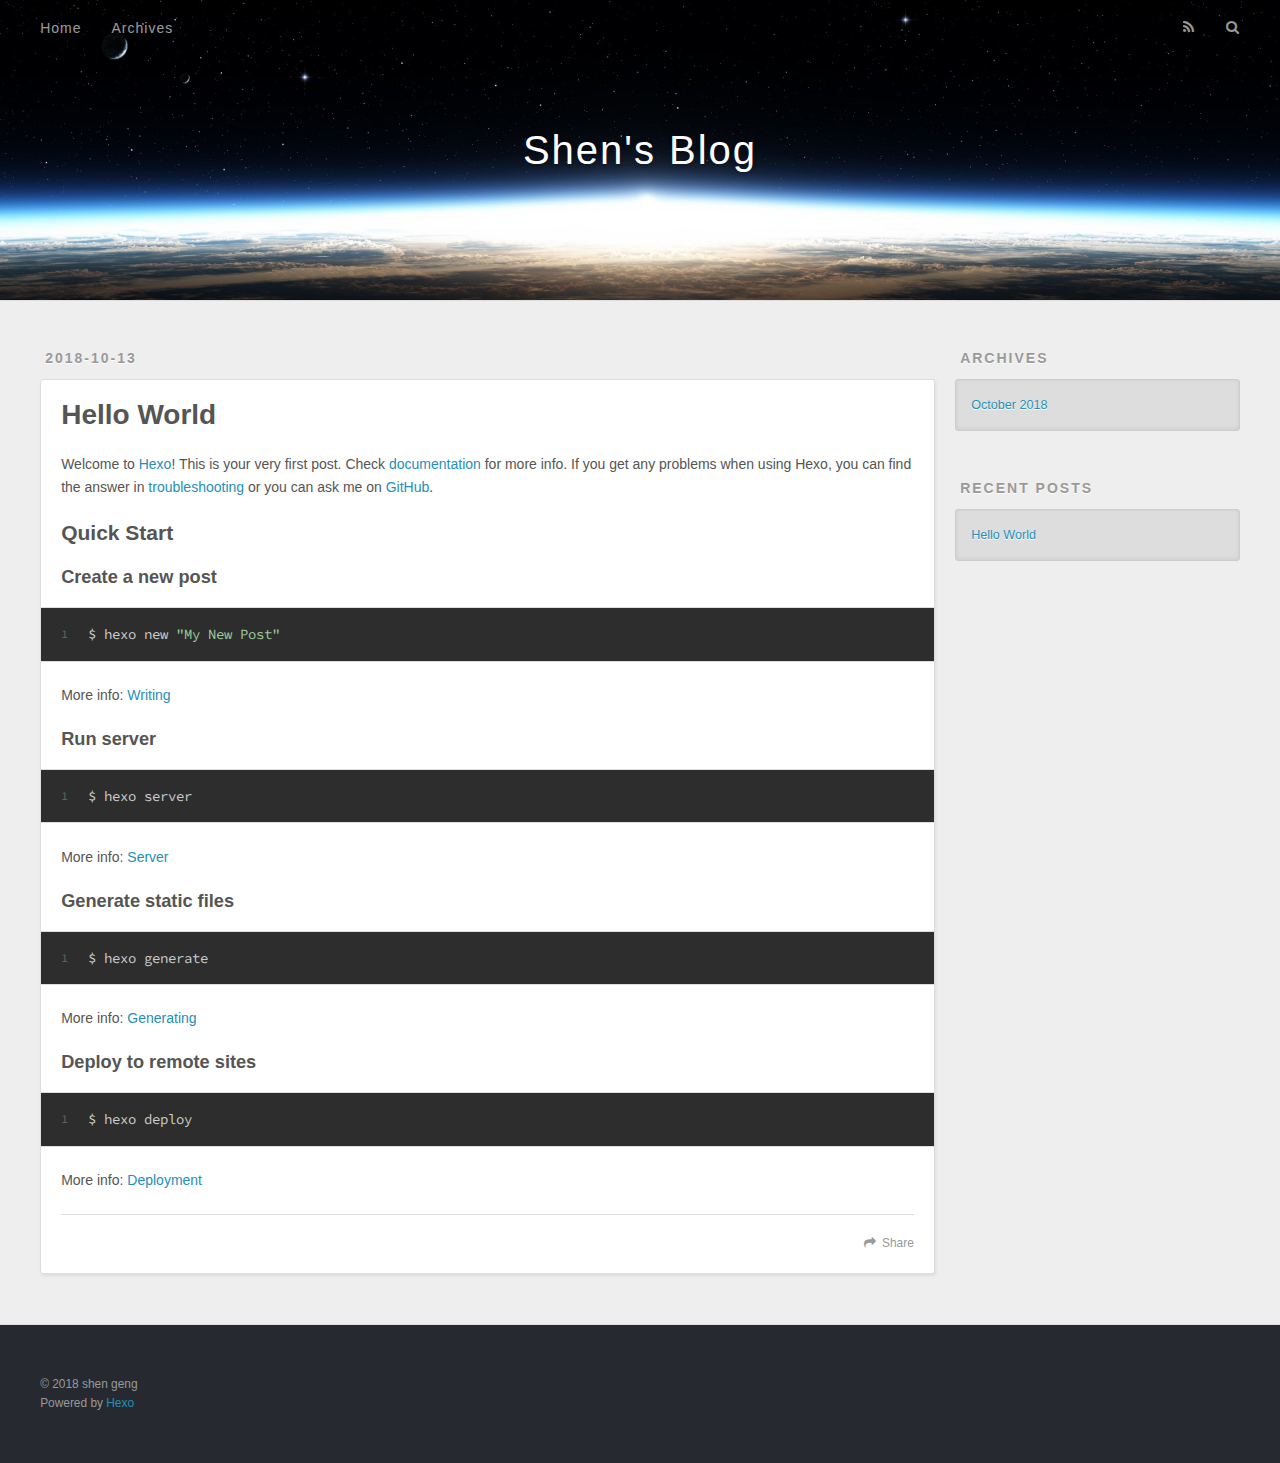
==== commit a64882a5: "Site updated: 2018-10-13 21:33:16" ====
--- a/index.html
+++ b/index.html
@@ -1,113 +1,12 @@
 <!DOCTYPE html>
-
-
-
-
-
-
-
-
-
-
-
+<html>
+<head>
+  <meta charset="utf-8">
+  
 
   
-
-
-<html class="theme-next muse use-motion" lang="">
-<head>
-  <meta charset="UTF-8"/>
-<meta http-equiv="X-UA-Compatible" content="IE=edge" />
-<meta name="viewport" content="width=device-width, initial-scale=1, maximum-scale=2"/>
-<meta name="theme-color" content="#222">
-
-
-
-
-
-
-
-
-
-
-
-
-<meta http-equiv="Cache-Control" content="no-transform" />
-<meta http-equiv="Cache-Control" content="no-siteapp" />
-
-
-
-
-
-
-
-
-
-
-
-
-
-
-
-
-
-
-
-
-
-
-<link href="/lib/font-awesome/css/font-awesome.min.css?v=4.6.2" rel="stylesheet" type="text/css" />
-
-<link href="/css/main.css?v=6.4.2" rel="stylesheet" type="text/css" />
-
-
-  <link rel="apple-touch-icon" sizes="180x180" href="/images/apple-touch-icon-next.png?v=6.4.2">
-
-
-  <link rel="icon" type="image/png" sizes="32x32" href="/images/favicon-32x32-next.png?v=6.4.2">
-
-
-  <link rel="icon" type="image/png" sizes="16x16" href="/images/favicon-16x16-next.png?v=6.4.2">
-
-
-  <link rel="mask-icon" href="/images/logo.svg?v=6.4.2" color="#222">
-
-
-
-
-
-
-
-
-
-<script type="text/javascript" id="hexo.configurations">
-  var NexT = window.NexT || {};
-  var CONFIG = {
-    root: '/',
-    scheme: 'Muse',
-    version: '6.4.2',
-    sidebar: {"position":"left","display":"post","offset":12,"b2t":false,"scrollpercent":false,"onmobile":false},
-    fancybox: false,
-    fastclick: false,
-    lazyload: false,
-    tabs: true,
-    motion: {"enable":true,"async":false,"transition":{"post_block":"fadeIn","post_header":"slideDownIn","post_body":"slideDownIn","coll_header":"slideLeftIn","sidebar":"slideUpIn"}},
-    algolia: {
-      applicationID: '',
-      apiKey: '',
-      indexName: '',
-      hits: {"per_page":10},
-      labels: {"input_placeholder":"Search for Posts","hits_empty":"We didn't find any results for the search: ${query}","hits_stats":"${hits} results found in ${time} ms"}
-    }
-  };
-</script>
-
-
-  
-
-
-
-
+  <title>Shen&#39;s Blog</title>
+  <meta name="viewport" content="width=device-width, initial-scale=1, maximum-scale=1">
   <meta property="og:type" content="website">
 <meta property="og:title" content="Shen&#39;s Blog">
 <meta property="og:url" content="http://yoursite.com/index.html">
@@ -115,251 +14,77 @@
 <meta property="og:locale" content="default">
 <meta name="twitter:card" content="summary">
 <meta name="twitter:title" content="Shen&#39;s Blog">
+  
+    <link rel="alternate" href="/atom.xml" title="Shen&#39;s Blog" type="application/atom+xml">
+  
+  
+    <link rel="icon" href="/favicon.png">
+  
+  
+    <link href="//fonts.googleapis.com/css?family=Source+Code+Pro" rel="stylesheet" type="text/css">
+  
+  <link rel="stylesheet" href="/css/style.css">
+</head>
 
-
-
-
-
-
-  <link rel="canonical" href="http://yoursite.com/"/>
-
-
-
-<script type="text/javascript" id="page.configurations">
-  CONFIG.page = {
-    sidebar: "",
-  };
-</script>
-
-  <title>Shen's Blog</title>
+<body>
+  <div id="container">
+    <div id="wrap">
+      <header id="header">
+  <div id="banner"></div>
+  <div id="header-outer" class="outer">
+    <div id="header-title" class="inner">
+      <h1 id="logo-wrap">
+        <a href="/" id="logo">Shen&#39;s Blog</a>
+      </h1>
+      
+    </div>
+    <div id="header-inner" class="inner">
+      <nav id="main-nav">
+        <a id="main-nav-toggle" class="nav-icon"></a>
+        
+          <a class="main-nav-link" href="/">Home</a>
+        
+          <a class="main-nav-link" href="/archives">Archives</a>
+        
+      </nav>
+      <nav id="sub-nav">
+        
+          <a id="nav-rss-link" class="nav-icon" href="/atom.xml" title="RSS Feed"></a>
+        
+        <a id="nav-search-btn" class="nav-icon" title="Search"></a>
+      </nav>
+      <div id="search-form-wrap">
+        <form action="//google.com/search" method="get" accept-charset="UTF-8" class="search-form"><input type="search" name="q" class="search-form-input" placeholder="Search"><button type="submit" class="search-form-submit">&#xF002;</button><input type="hidden" name="sitesearch" value="http://yoursite.com"></form>
+      </div>
+    </div>
+  </div>
+</header>
+      <div class="outer">
+        <section id="main">
+  
+    <article id="post-hello-world" class="article article-type-post" itemscope itemprop="blogPost">
+  <div class="article-meta">
+    <a href="/2018/10/13/hello-world/" class="article-date">
+  <time datetime="2018-10-13T11:59:55.834Z" itemprop="datePublished">2018-10-13</time>
+</a>
+    
+  </div>
+  <div class="article-inner">
+    
+    
+      <header class="article-header">
+        
+  
+    <h1 itemprop="name">
+      <a class="article-title" href="/2018/10/13/hello-world/">Hello World</a>
+    </h1>
   
 
-
-
-
-
-
-
-
-
-  <noscript>
-  <style type="text/css">
-    .use-motion .motion-element,
-    .use-motion .brand,
-    .use-motion .menu-item,
-    .sidebar-inner,
-    .use-motion .post-block,
-    .use-motion .pagination,
-    .use-motion .comments,
-    .use-motion .post-header,
-    .use-motion .post-body,
-    .use-motion .collection-title { opacity: initial; }
-
-    .use-motion .logo,
-    .use-motion .site-title,
-    .use-motion .site-subtitle {
-      opacity: initial;
-      top: initial;
-    }
-
-    .use-motion {
-      .logo-line-before i { left: initial; }
-      .logo-line-after i { right: initial; }
-    }
-  </style>
-</noscript>
-
-</head>
-
-<body itemscope itemtype="http://schema.org/WebPage" lang="default">
-
-  
-  
-    
-  
-
-  <div class="container sidebar-position-left 
-  page-home">
-    <div class="headband"></div>
-
-    <header id="header" class="header" itemscope itemtype="http://schema.org/WPHeader">
-      <div class="header-inner"><div class="site-brand-wrapper">
-  <div class="site-meta ">
-    
-
-    <div class="custom-logo-site-title">
-      <a href="/" class="brand" rel="start">
-        <span class="logo-line-before"><i></i></span>
-        <span class="site-title">Shen's Blog</span>
-        <span class="logo-line-after"><i></i></span>
-      </a>
-    </div>
-    
-  </div>
-
-  <div class="site-nav-toggle">
-    <button aria-label="Toggle navigation bar">
-      <span class="btn-bar"></span>
-      <span class="btn-bar"></span>
-      <span class="btn-bar"></span>
-    </button>
-  </div>
-</div>
-
-
-
-<nav class="site-nav">
-  
-    <ul id="menu" class="menu">
-      
-        
-        
-        
-          
-          <li class="menu-item menu-item-home menu-item-active">
-    <a href="/" rel="section">
-      <i class="menu-item-icon fa fa-fw fa-home"></i> <br />Home</a>
-  </li>
-        
-        
-        
-          
-          <li class="menu-item menu-item-archives">
-    <a href="/archives/" rel="section">
-      <i class="menu-item-icon fa fa-fw fa-archive"></i> <br />Archives</a>
-  </li>
-
-      
-      
-    </ul>
-  
-
-  
-    
-
-  
-
-  
-</nav>
-
-
-
-  
-
-
-
-</div>
-    </header>
-
-    
-
-
-    <main id="main" class="main">
-      <div class="main-inner">
-        <div class="content-wrap">
-          
-          <div id="content" class="content">
-            
-  <section id="posts" class="posts-expand">
-    
-      
-
-  
-
-  
-  
-  
-
-  
-
-  <article class="post post-type-normal" itemscope itemtype="http://schema.org/Article">
-  
-  
-  
-  <div class="post-block">
-    <link itemprop="mainEntityOfPage" href="http://yoursite.com/2018/10/13/hello-world/">
-
-    <span hidden itemprop="author" itemscope itemtype="http://schema.org/Person">
-      <meta itemprop="name" content="shen geng">
-      <meta itemprop="description" content="">
-      <meta itemprop="image" content="/images/avatar.gif">
-    </span>
-
-    <span hidden itemprop="publisher" itemscope itemtype="http://schema.org/Organization">
-      <meta itemprop="name" content="Shen's Blog">
-    </span>
-
-    
-      <header class="post-header">
-
-        
-        
-          <h1 class="post-title" itemprop="name headline">
-                
-                <a class="post-title-link" href="/2018/10/13/hello-world/" itemprop="url">
-                  Hello World
-                </a>
-              
-            
-          </h1>
-        
-
-        <div class="post-meta">
-          <span class="post-time">
-
-            
-            
-            
-
-            
-              <span class="post-meta-item-icon">
-                <i class="fa fa-calendar-o"></i>
-              </span>
-              
-                <span class="post-meta-item-text">Posted on</span>
-              
-
-              
-                
-              
-
-              <time title="Created: 2018-10-13 19:59:55" itemprop="dateCreated datePublished" datetime="2018-10-13T19:59:55+08:00">2018-10-13</time>
-            
-
-            
-          </span>
-
-          
-
-          
-            
-          
-
-          
-          
-
-          
-
-          
-
-          
-
-        </div>
       </header>
     
-
-    
-    
-    
-    <div class="post-body" itemprop="articleBody">
-
+    <div class="article-entry" itemprop="articleBody">
       
-      
-
-      
-        
-          
-            <p>Welcome to <a href="https://hexo.io/" target="_blank" rel="noopener">Hexo</a>! This is your very first post. Check <a href="https://hexo.io/docs/" target="_blank" rel="noopener">documentation</a> for more info. If you get any problems when using Hexo, you can find the answer in <a href="https://hexo.io/docs/troubleshooting.html" target="_blank" rel="noopener">troubleshooting</a> or you can ask me on <a href="https://github.com/hexojs/hexo/issues" target="_blank" rel="noopener">GitHub</a>.</p>
+        <p>Welcome to <a href="https://hexo.io/" target="_blank" rel="noopener">Hexo</a>! This is your very first post. Check <a href="https://hexo.io/docs/" target="_blank" rel="noopener">documentation</a> for more info. If you get any problems when using Hexo, you can find the answer in <a href="https://hexo.io/docs/troubleshooting.html" target="_blank" rel="noopener">troubleshooting</a> or you can ask me on <a href="https://github.com/hexojs/hexo/issues" target="_blank" rel="noopener">GitHub</a>.</p>
 <h2 id="Quick-Start"><a href="#Quick-Start" class="headerlink" title="Quick Start"></a>Quick Start</h2><h3 id="Create-a-new-post"><a href="#Create-a-new-post" class="headerlink" title="Create a new post"></a>Create a new post</h3><figure class="highlight bash"><table><tr><td class="gutter"><pre><span class="line">1</span><br></pre></td><td class="code"><pre><span class="line">$ hexo new <span class="string">"My New Post"</span></span><br></pre></td></tr></table></figure>
 <p>More info: <a href="https://hexo.io/docs/writing.html" target="_blank" rel="noopener">Writing</a></p>
 <h3 id="Run-server"><a href="#Run-server" class="headerlink" title="Run server"></a>Run server</h3><figure class="highlight bash"><table><tr><td class="gutter"><pre><span class="line">1</span><br></pre></td><td class="code"><pre><span class="line">$ hexo server</span><br></pre></td></tr></table></figure>
@@ -369,295 +94,91 @@
 <h3 id="Deploy-to-remote-sites"><a href="#Deploy-to-remote-sites" class="headerlink" title="Deploy to remote sites"></a>Deploy to remote sites</h3><figure class="highlight bash"><table><tr><td class="gutter"><pre><span class="line">1</span><br></pre></td><td class="code"><pre><span class="line">$ hexo deploy</span><br></pre></td></tr></table></figure>
 <p>More info: <a href="https://hexo.io/docs/deployment.html" target="_blank" rel="noopener">Deployment</a></p>
 
-          
-        
       
     </div>
-
-    
-
-    
-    
-    
-
-    
-
-    
-
-    
-
-    <footer class="post-footer">
+    <footer class="article-footer">
+      <a data-url="http://yoursite.com/2018/10/13/hello-world/" data-id="cjn7he79v0000j7r980o0cxhu" class="article-share-link">Share</a>
       
-
-      
-
-      
-
-      
-      
-        <div class="post-eof"></div>
       
     </footer>
   </div>
   
-  
-  
-  </article>
-
-
-    
-  </section>
-
-  
-
-
-          </div>
-          
-
-        </div>
-        
-          
-  
-  <div class="sidebar-toggle">
-    <div class="sidebar-toggle-line-wrap">
-      <span class="sidebar-toggle-line sidebar-toggle-line-first"></span>
-      <span class="sidebar-toggle-line sidebar-toggle-line-middle"></span>
-      <span class="sidebar-toggle-line sidebar-toggle-line-last"></span>
-    </div>
-  </div>
-
-  <aside id="sidebar" class="sidebar">
-    
-    <div class="sidebar-inner">
-
-      
-
-      
-
-      <section class="site-overview-wrap sidebar-panel sidebar-panel-active">
-        <div class="site-overview">
-          <div class="site-author motion-element" itemprop="author" itemscope itemtype="http://schema.org/Person">
-            
-              <p class="site-author-name" itemprop="name">shen geng</p>
-              <p class="site-description motion-element" itemprop="description"></p>
-          </div>
-
-          
-            <nav class="site-state motion-element">
-              
-                <div class="site-state-item site-state-posts">
-                
-                  <a href="/archives/">
-                
-                    <span class="site-state-item-count">1</span>
-                    <span class="site-state-item-name">posts</span>
-                  </a>
-                </div>
-              
-
-              
-
-              
-            </nav>
-          
-
-          
-
-          
-
-          
-          
-
-          
-          
-
-          
-            
-          
-          
-
-        </div>
-      </section>
-
-      
-
-      
-
-    </div>
-  </aside>
-
-
-        
-      </div>
-    </main>
-
-    <footer id="footer" class="footer">
-      <div class="footer-inner">
-        <div class="copyright">&copy; <span itemprop="copyrightYear">2018</span>
-  <span class="with-love" id="animate">
-    <i class="fa fa-user"></i>
-  </span>
-  <span class="author" itemprop="copyrightHolder">shen geng</span>
-
-  
-
-  
-</div>
-
-
-
-
-  <div class="powered-by">Powered by <a class="theme-link" target="_blank" href="https://hexo.io">Hexo</a> v3.7.1</div>
-
-
-
-  <span class="post-meta-divider">|</span>
-
-
-
-  <div class="theme-info">Theme – <a class="theme-link" target="_blank" href="https://theme-next.org">NexT.Muse</a> v6.4.2</div>
-
-
-
-
-        
-
-
-
-
-
-
-
-
-        
-      </div>
-    </footer>
-
-    
-      <div class="back-to-top">
-        <i class="fa fa-arrow-up"></i>
-        
-      </div>
-    
-
-    
-	
-    
-
-    
-  </div>
-
-  
-
-<script type="text/javascript">
-  if (Object.prototype.toString.call(window.Promise) !== '[object Function]') {
-    window.Promise = null;
-  }
-</script>
-
-
-
-
-
-
-
-
-
-
-
-
-
-
-
-
-
-
-
-
-
-
-
-
-
-
-  
-  
-    <script type="text/javascript" src="/lib/jquery/index.js?v=2.1.3"></script>
-  
-
-  
-  
-    <script type="text/javascript" src="/lib/velocity/velocity.min.js?v=1.2.1"></script>
-  
-
-  
-  
-    <script type="text/javascript" src="/lib/velocity/velocity.ui.min.js?v=1.2.1"></script>
-  
+</article>
 
 
   
 
 
-  <script type="text/javascript" src="/js/src/utils.js?v=6.4.2"></script>
+</section>
+        
+          <aside id="sidebar">
+  
+    
 
-  <script type="text/javascript" src="/js/src/motion.js?v=6.4.2"></script>
+  
+    
+
+  
+    
+  
+    
+  <div class="widget-wrap">
+    <h3 class="widget-title">Archives</h3>
+    <div class="widget">
+      <ul class="archive-list"><li class="archive-list-item"><a class="archive-list-link" href="/archives/2018/10/">October 2018</a></li></ul>
+    </div>
+  </div>
+
+
+  
+    
+  <div class="widget-wrap">
+    <h3 class="widget-title">Recent Posts</h3>
+    <div class="widget">
+      <ul>
+        
+          <li>
+            <a href="/2018/10/13/hello-world/">Hello World</a>
+          </li>
+        
+      </ul>
+    </div>
+  </div>
+
+  
+</aside>
+        
+      </div>
+      <footer id="footer">
+  
+  <div class="outer">
+    <div id="footer-info" class="inner">
+      &copy; 2018 shen geng<br>
+      Powered by <a href="http://hexo.io/" target="_blank">Hexo</a>
+    </div>
+  </div>
+</footer>
+    </div>
+    <nav id="mobile-nav">
+  
+    <a href="/" class="mobile-nav-link">Home</a>
+  
+    <a href="/archives" class="mobile-nav-link">Archives</a>
+  
+</nav>
+    
+
+<script src="//ajax.googleapis.com/ajax/libs/jquery/2.0.3/jquery.min.js"></script>
+
+
+  <link rel="stylesheet" href="/fancybox/jquery.fancybox.css">
+  <script src="/fancybox/jquery.fancybox.pack.js"></script>
+
+
+<script src="/js/script.js"></script>
 
 
 
-  
-  
-
-  
-
-  
-
-
-  <script type="text/javascript" src="/js/src/bootstrap.js?v=6.4.2"></script>
-
-
-
-  
-
-
-
-  
-
-
-
-
-
-
-
-
-
-
-  
-
-
-
-
-
-  
-
-  
-
-  
-
-  
-
-  
-  
-
-  
-
-  
-
-  
-
-  
-
-  
-
+  </div>
 </body>
-</html>
+</html>--- a/css/style.css
+++ b/css/style.css
@@ -0,0 +1,1374 @@
+body {
+  width: 100%;
+}
+body:before,
+body:after {
+  content: "";
+  display: table;
+}
+body:after {
+  clear: both;
+}
+html,
+body,
+div,
+span,
+applet,
+object,
+iframe,
+h1,
+h2,
+h3,
+h4,
+h5,
+h6,
+p,
+blockquote,
+pre,
+a,
+abbr,
+acronym,
+address,
+big,
+cite,
+code,
+del,
+dfn,
+em,
+img,
+ins,
+kbd,
+q,
+s,
+samp,
+small,
+strike,
+strong,
+sub,
+sup,
+tt,
+var,
+dl,
+dt,
+dd,
+ol,
+ul,
+li,
+fieldset,
+form,
+label,
+legend,
+table,
+caption,
+tbody,
+tfoot,
+thead,
+tr,
+th,
+td {
+  margin: 0;
+  padding: 0;
+  border: 0;
+  outline: 0;
+  font-weight: inherit;
+  font-style: inherit;
+  font-family: inherit;
+  font-size: 100%;
+  vertical-align: baseline;
+}
+body {
+  line-height: 1;
+  color: #000;
+  background: #fff;
+}
+ol,
+ul {
+  list-style: none;
+}
+table {
+  border-collapse: separate;
+  border-spacing: 0;
+  vertical-align: middle;
+}
+caption,
+th,
+td {
+  text-align: left;
+  font-weight: normal;
+  vertical-align: middle;
+}
+a img {
+  border: none;
+}
+input,
+button {
+  margin: 0;
+  padding: 0;
+}
+input::-moz-focus-inner,
+button::-moz-focus-inner {
+  border: 0;
+  padding: 0;
+}
+@font-face {
+  font-family: FontAwesome;
+  font-style: normal;
+  font-weight: normal;
+  src: url("fonts/fontawesome-webfont.eot?v=#4.0.3");
+  src: url("fonts/fontawesome-webfont.eot?#iefix&v=#4.0.3") format("embedded-opentype"), url("fonts/fontawesome-webfont.woff?v=#4.0.3") format("woff"), url("fonts/fontawesome-webfont.ttf?v=#4.0.3") format("truetype"), url("fonts/fontawesome-webfont.svg#fontawesomeregular?v=#4.0.3") format("svg");
+}
+html,
+body,
+#container {
+  height: 100%;
+}
+body {
+  background: #eee;
+  font: 14px -apple-system, BlinkMacSystemFont, "Segoe UI", "Roboto", "Oxygen", "Ubuntu", "Cantarell", "Fira Sans", "Droid Sans", "Helvetica Neue", sans-serif;
+  -webkit-text-size-adjust: 100%;
+}
+.outer {
+  max-width: 1220px;
+  margin: 0 auto;
+  padding: 0 20px;
+}
+.outer:before,
+.outer:after {
+  content: "";
+  display: table;
+}
+.outer:after {
+  clear: both;
+}
+.inner {
+  display: inline;
+  float: left;
+  width: 98.33333333333333%;
+  margin: 0 0.833333333333333%;
+}
+.left,
+.alignleft {
+  float: left;
+}
+.right,
+.alignright {
+  float: right;
+}
+.clear {
+  clear: both;
+}
+#container {
+  position: relative;
+}
+.mobile-nav-on {
+  overflow: hidden;
+}
+#wrap {
+  height: 100%;
+  width: 100%;
+  position: absolute;
+  top: 0;
+  left: 0;
+  -webkit-transition: 0.2s ease-out;
+  -moz-transition: 0.2s ease-out;
+  -ms-transition: 0.2s ease-out;
+  transition: 0.2s ease-out;
+  z-index: 1;
+  background: #eee;
+}
+.mobile-nav-on #wrap {
+  left: 280px;
+}
+@media screen and (min-width: 768px) {
+  #main {
+    display: inline;
+    float: left;
+    width: 73.33333333333333%;
+    margin: 0 0.833333333333333%;
+  }
+}
+.article-date,
+.article-category-link,
+.archive-year,
+.widget-title {
+  text-decoration: none;
+  text-transform: uppercase;
+  letter-spacing: 2px;
+  color: #999;
+  margin-bottom: 1em;
+  margin-left: 5px;
+  line-height: 1em;
+  text-shadow: 0 1px #fff;
+  font-weight: bold;
+}
+.article-inner,
+.archive-article-inner {
+  background: #fff;
+  -webkit-box-shadow: 1px 2px 3px #ddd;
+  box-shadow: 1px 2px 3px #ddd;
+  border: 1px solid #ddd;
+  border-radius: 3px;
+}
+.article-entry h1,
+.widget h1 {
+  font-size: 2em;
+}
+.article-entry h2,
+.widget h2 {
+  font-size: 1.5em;
+}
+.article-entry h3,
+.widget h3 {
+  font-size: 1.3em;
+}
+.article-entry h4,
+.widget h4 {
+  font-size: 1.2em;
+}
+.article-entry h5,
+.widget h5 {
+  font-size: 1em;
+}
+.article-entry h6,
+.widget h6 {
+  font-size: 1em;
+  color: #999;
+}
+.article-entry hr,
+.widget hr {
+  border: 1px dashed #ddd;
+}
+.article-entry strong,
+.widget strong {
+  font-weight: bold;
+}
+.article-entry em,
+.widget em,
+.article-entry cite,
+.widget cite {
+  font-style: italic;
+}
+.article-entry sup,
+.widget sup,
+.article-entry sub,
+.widget sub {
+  font-size: 0.75em;
+  line-height: 0;
+  position: relative;
+  vertical-align: baseline;
+}
+.article-entry sup,
+.widget sup {
+  top: -0.5em;
+}
+.article-entry sub,
+.widget sub {
+  bottom: -0.2em;
+}
+.article-entry small,
+.widget small {
+  font-size: 0.85em;
+}
+.article-entry acronym,
+.widget acronym,
+.article-entry abbr,
+.widget abbr {
+  border-bottom: 1px dotted;
+}
+.article-entry ul,
+.widget ul,
+.article-entry ol,
+.widget ol,
+.article-entry dl,
+.widget dl {
+  margin: 0 20px;
+  line-height: 1.6em;
+}
+.article-entry ul ul,
+.widget ul ul,
+.article-entry ol ul,
+.widget ol ul,
+.article-entry ul ol,
+.widget ul ol,
+.article-entry ol ol,
+.widget ol ol {
+  margin-top: 0;
+  margin-bottom: 0;
+}
+.article-entry ul,
+.widget ul {
+  list-style: disc;
+}
+.article-entry ol,
+.widget ol {
+  list-style: decimal;
+}
+.article-entry dt,
+.widget dt {
+  font-weight: bold;
+}
+#header {
+  height: 300px;
+  position: relative;
+  border-bottom: 1px solid #ddd;
+}
+#header:before,
+#header:after {
+  content: "";
+  position: absolute;
+  left: 0;
+  right: 0;
+  height: 40px;
+}
+#header:before {
+  top: 0;
+  background: -webkit-linear-gradient(rgba(0,0,0,0.2), transparent);
+  background: -moz-linear-gradient(rgba(0,0,0,0.2), transparent);
+  background: -ms-linear-gradient(rgba(0,0,0,0.2), transparent);
+  background: linear-gradient(rgba(0,0,0,0.2), transparent);
+}
+#header:after {
+  bottom: 0;
+  background: -webkit-linear-gradient(transparent, rgba(0,0,0,0.2));
+  background: -moz-linear-gradient(transparent, rgba(0,0,0,0.2));
+  background: -ms-linear-gradient(transparent, rgba(0,0,0,0.2));
+  background: linear-gradient(transparent, rgba(0,0,0,0.2));
+}
+#header-outer {
+  height: 100%;
+  position: relative;
+}
+#header-inner {
+  position: relative;
+  overflow: hidden;
+}
+#banner {
+  position: absolute;
+  top: 0;
+  left: 0;
+  width: 100%;
+  height: 100%;
+  background: url("images/banner.jpg") center #000;
+  -webkit-background-size: cover;
+  -moz-background-size: cover;
+  background-size: cover;
+  z-index: -1;
+}
+#header-title {
+  text-align: center;
+  height: 40px;
+  position: absolute;
+  top: 50%;
+  left: 0;
+  margin-top: -20px;
+}
+#logo,
+#subtitle {
+  text-decoration: none;
+  color: #fff;
+  font-weight: 300;
+  text-shadow: 0 1px 4px rgba(0,0,0,0.3);
+}
+#logo {
+  font-size: 40px;
+  line-height: 40px;
+  letter-spacing: 2px;
+}
+#subtitle {
+  font-size: 16px;
+  line-height: 16px;
+  letter-spacing: 1px;
+}
+#subtitle-wrap {
+  margin-top: 16px;
+}
+#main-nav {
+  float: left;
+  margin-left: -15px;
+}
+.nav-icon,
+.main-nav-link {
+  float: left;
+  color: #fff;
+  opacity: 0.6;
+  text-decoration: none;
+  text-shadow: 0 1px rgba(0,0,0,0.2);
+  -webkit-transition: opacity 0.2s;
+  -moz-transition: opacity 0.2s;
+  -ms-transition: opacity 0.2s;
+  transition: opacity 0.2s;
+  display: block;
+  padding: 20px 15px;
+}
+.nav-icon:hover,
+.main-nav-link:hover {
+  opacity: 1;
+}
+.nav-icon {
+  font-family: FontAwesome;
+  text-align: center;
+  font-size: 14px;
+  width: 14px;
+  height: 14px;
+  padding: 20px 15px;
+  position: relative;
+  cursor: pointer;
+}
+.main-nav-link {
+  font-weight: 300;
+  letter-spacing: 1px;
+}
+@media screen and (max-width: 479px) {
+  .main-nav-link {
+    display: none;
+  }
+}
+#main-nav-toggle {
+  display: none;
+}
+#main-nav-toggle:before {
+  content: "\f0c9";
+}
+@media screen and (max-width: 479px) {
+  #main-nav-toggle {
+    display: block;
+  }
+}
+#sub-nav {
+  float: right;
+  margin-right: -15px;
+}
+#nav-rss-link:before {
+  content: "\f09e";
+}
+#nav-search-btn:before {
+  content: "\f002";
+}
+#search-form-wrap {
+  position: absolute;
+  top: 15px;
+  width: 150px;
+  height: 30px;
+  right: -150px;
+  opacity: 0;
+  -webkit-transition: 0.2s ease-out;
+  -moz-transition: 0.2s ease-out;
+  -ms-transition: 0.2s ease-out;
+  transition: 0.2s ease-out;
+}
+#search-form-wrap.on {
+  opacity: 1;
+  right: 0;
+}
+@media screen and (max-width: 479px) {
+  #search-form-wrap {
+    width: 100%;
+    right: -100%;
+  }
+}
+.search-form {
+  position: absolute;
+  top: 0;
+  left: 0;
+  right: 0;
+  background: #fff;
+  padding: 5px 15px;
+  border-radius: 15px;
+  -webkit-box-shadow: 0 0 10px rgba(0,0,0,0.3);
+  box-shadow: 0 0 10px rgba(0,0,0,0.3);
+}
+.search-form-input {
+  border: none;
+  background: none;
+  color: #555;
+  width: 100%;
+  font: 13px -apple-system, BlinkMacSystemFont, "Segoe UI", "Roboto", "Oxygen", "Ubuntu", "Cantarell", "Fira Sans", "Droid Sans", "Helvetica Neue", sans-serif;
+  outline: none;
+}
+.search-form-input::-webkit-search-results-decoration,
+.search-form-input::-webkit-search-cancel-button {
+  -webkit-appearance: none;
+}
+.search-form-submit {
+  position: absolute;
+  top: 50%;
+  right: 10px;
+  margin-top: -7px;
+  font: 13px FontAwesome;
+  border: none;
+  background: none;
+  color: #bbb;
+  cursor: pointer;
+}
+.search-form-submit:hover,
+.search-form-submit:focus {
+  color: #777;
+}
+.article {
+  margin: 50px 0;
+}
+.article-inner {
+  overflow: hidden;
+}
+.article-meta:before,
+.article-meta:after {
+  content: "";
+  display: table;
+}
+.article-meta:after {
+  clear: both;
+}
+.article-date {
+  float: left;
+}
+.article-category {
+  float: left;
+  line-height: 1em;
+  color: #ccc;
+  text-shadow: 0 1px #fff;
+  margin-left: 8px;
+}
+.article-category:before {
+  content: "\2022";
+}
+.article-category-link {
+  margin: 0 12px 1em;
+}
+.article-header {
+  padding: 20px 20px 0;
+}
+.article-title {
+  text-decoration: none;
+  font-size: 2em;
+  font-weight: bold;
+  color: #555;
+  line-height: 1.1em;
+  -webkit-transition: color 0.2s;
+  -moz-transition: color 0.2s;
+  -ms-transition: color 0.2s;
+  transition: color 0.2s;
+}
+a.article-title:hover {
+  color: #258fb8;
+}
+.article-entry {
+  color: #555;
+  padding: 0 20px;
+}
+.article-entry:before,
+.article-entry:after {
+  content: "";
+  display: table;
+}
+.article-entry:after {
+  clear: both;
+}
+.article-entry p,
+.article-entry table {
+  line-height: 1.6em;
+  margin: 1.6em 0;
+}
+.article-entry h1,
+.article-entry h2,
+.article-entry h3,
+.article-entry h4,
+.article-entry h5,
+.article-entry h6 {
+  font-weight: bold;
+}
+.article-entry h1,
+.article-entry h2,
+.article-entry h3,
+.article-entry h4,
+.article-entry h5,
+.article-entry h6 {
+  line-height: 1.1em;
+  margin: 1.1em 0;
+}
+.article-entry a {
+  color: #258fb8;
+  text-decoration: none;
+}
+.article-entry a:hover {
+  text-decoration: underline;
+}
+.article-entry ul,
+.article-entry ol,
+.article-entry dl {
+  margin-top: 1.6em;
+  margin-bottom: 1.6em;
+}
+.article-entry img,
+.article-entry video {
+  max-width: 100%;
+  height: auto;
+  display: block;
+  margin: auto;
+}
+.article-entry iframe {
+  border: none;
+}
+.article-entry table {
+  width: 100%;
+  border-collapse: collapse;
+  border-spacing: 0;
+}
+.article-entry th {
+  font-weight: bold;
+  border-bottom: 3px solid #ddd;
+  padding-bottom: 0.5em;
+}
+.article-entry td {
+  border-bottom: 1px solid #ddd;
+  padding: 10px 0;
+}
+.article-entry blockquote {
+  font-family: Georgia, "Times New Roman", serif;
+  font-size: 1.4em;
+  margin: 1.6em 20px;
+  text-align: center;
+}
+.article-entry blockquote footer {
+  font-size: 14px;
+  margin: 1.6em 0;
+  font-family: -apple-system, BlinkMacSystemFont, "Segoe UI", "Roboto", "Oxygen", "Ubuntu", "Cantarell", "Fira Sans", "Droid Sans", "Helvetica Neue", sans-serif;
+}
+.article-entry blockquote footer cite:before {
+  content: "—";
+  padding: 0 0.5em;
+}
+.article-entry .pullquote {
+  text-align: left;
+  width: 45%;
+  margin: 0;
+}
+.article-entry .pullquote.left {
+  margin-left: 0.5em;
+  margin-right: 1em;
+}
+.article-entry .pullquote.right {
+  margin-right: 0.5em;
+  margin-left: 1em;
+}
+.article-entry .caption {
+  color: #999;
+  display: block;
+  font-size: 0.9em;
+  margin-top: 0.5em;
+  position: relative;
+  text-align: center;
+}
+.article-entry .video-container {
+  position: relative;
+  padding-top: 56.25%;
+  height: 0;
+  overflow: hidden;
+}
+.article-entry .video-container iframe,
+.article-entry .video-container object,
+.article-entry .video-container embed {
+  position: absolute;
+  top: 0;
+  left: 0;
+  width: 100%;
+  height: 100%;
+  margin-top: 0;
+}
+.article-more-link a {
+  display: inline-block;
+  line-height: 1em;
+  padding: 6px 15px;
+  border-radius: 15px;
+  background: #eee;
+  color: #999;
+  text-shadow: 0 1px #fff;
+  text-decoration: none;
+}
+.article-more-link a:hover {
+  background: #258fb8;
+  color: #fff;
+  text-decoration: none;
+  text-shadow: 0 1px #1e7293;
+}
+.article-footer {
+  font-size: 0.85em;
+  line-height: 1.6em;
+  border-top: 1px solid #ddd;
+  padding-top: 1.6em;
+  margin: 0 20px 20px;
+}
+.article-footer:before,
+.article-footer:after {
+  content: "";
+  display: table;
+}
+.article-footer:after {
+  clear: both;
+}
+.article-footer a {
+  color: #999;
+  text-decoration: none;
+}
+.article-footer a:hover {
+  color: #555;
+}
+.article-tag-list-item {
+  float: left;
+  margin-right: 10px;
+}
+.article-tag-list-link:before {
+  content: "#";
+}
+.article-comment-link {
+  float: right;
+}
+.article-comment-link:before {
+  content: "\f075";
+  font-family: FontAwesome;
+  padding-right: 8px;
+}
+.article-share-link {
+  cursor: pointer;
+  float: right;
+  margin-left: 20px;
+}
+.article-share-link:before {
+  content: "\f064";
+  font-family: FontAwesome;
+  padding-right: 6px;
+}
+#article-nav {
+  position: relative;
+}
+#article-nav:before,
+#article-nav:after {
+  content: "";
+  display: table;
+}
+#article-nav:after {
+  clear: both;
+}
+@media screen and (min-width: 768px) {
+  #article-nav {
+    margin: 50px 0;
+  }
+  #article-nav:before {
+    width: 8px;
+    height: 8px;
+    position: absolute;
+    top: 50%;
+    left: 50%;
+    margin-top: -4px;
+    margin-left: -4px;
+    content: "";
+    border-radius: 50%;
+    background: #ddd;
+    -webkit-box-shadow: 0 1px 2px #fff;
+    box-shadow: 0 1px 2px #fff;
+  }
+}
+.article-nav-link-wrap {
+  text-decoration: none;
+  text-shadow: 0 1px #fff;
+  color: #999;
+  -webkit-box-sizing: border-box;
+  -moz-box-sizing: border-box;
+  box-sizing: border-box;
+  margin-top: 50px;
+  text-align: center;
+  display: block;
+}
+.article-nav-link-wrap:hover {
+  color: #555;
+}
+@media screen and (min-width: 768px) {
+  .article-nav-link-wrap {
+    width: 50%;
+    margin-top: 0;
+  }
+}
+@media screen and (min-width: 768px) {
+  #article-nav-newer {
+    float: left;
+    text-align: right;
+    padding-right: 20px;
+  }
+}
+@media screen and (min-width: 768px) {
+  #article-nav-older {
+    float: right;
+    text-align: left;
+    padding-left: 20px;
+  }
+}
+.article-nav-caption {
+  text-transform: uppercase;
+  letter-spacing: 2px;
+  color: #ddd;
+  line-height: 1em;
+  font-weight: bold;
+}
+#article-nav-newer .article-nav-caption {
+  margin-right: -2px;
+}
+.article-nav-title {
+  font-size: 0.85em;
+  line-height: 1.6em;
+  margin-top: 0.5em;
+}
+.article-share-box {
+  position: absolute;
+  display: none;
+  background: #fff;
+  -webkit-box-shadow: 1px 2px 10px rgba(0,0,0,0.2);
+  box-shadow: 1px 2px 10px rgba(0,0,0,0.2);
+  border-radius: 3px;
+  margin-left: -145px;
+  overflow: hidden;
+  z-index: 1;
+}
+.article-share-box.on {
+  display: block;
+}
+.article-share-input {
+  width: 100%;
+  background: none;
+  -webkit-box-sizing: border-box;
+  -moz-box-sizing: border-box;
+  box-sizing: border-box;
+  font: 14px -apple-system, BlinkMacSystemFont, "Segoe UI", "Roboto", "Oxygen", "Ubuntu", "Cantarell", "Fira Sans", "Droid Sans", "Helvetica Neue", sans-serif;
+  padding: 0 15px;
+  color: #555;
+  outline: none;
+  border: 1px solid #ddd;
+  border-radius: 3px 3px 0 0;
+  height: 36px;
+  line-height: 36px;
+}
+.article-share-links {
+  background: #eee;
+}
+.article-share-links:before,
+.article-share-links:after {
+  content: "";
+  display: table;
+}
+.article-share-links:after {
+  clear: both;
+}
+.article-share-twitter,
+.article-share-facebook,
+.article-share-pinterest,
+.article-share-google {
+  width: 50px;
+  height: 36px;
+  display: block;
+  float: left;
+  position: relative;
+  color: #999;
+  text-shadow: 0 1px #fff;
+}
+.article-share-twitter:before,
+.article-share-facebook:before,
+.article-share-pinterest:before,
+.article-share-google:before {
+  font-size: 20px;
+  font-family: FontAwesome;
+  width: 20px;
+  height: 20px;
+  position: absolute;
+  top: 50%;
+  left: 50%;
+  margin-top: -10px;
+  margin-left: -10px;
+  text-align: center;
+}
+.article-share-twitter:hover,
+.article-share-facebook:hover,
+.article-share-pinterest:hover,
+.article-share-google:hover {
+  color: #fff;
+}
+.article-share-twitter:before {
+  content: "\f099";
+}
+.article-share-twitter:hover {
+  background: #00aced;
+  text-shadow: 0 1px #008abe;
+}
+.article-share-facebook:before {
+  content: "\f09a";
+}
+.article-share-facebook:hover {
+  background: #3b5998;
+  text-shadow: 0 1px #2f477a;
+}
+.article-share-pinterest:before {
+  content: "\f0d2";
+}
+.article-share-pinterest:hover {
+  background: #cb2027;
+  text-shadow: 0 1px #a21a1f;
+}
+.article-share-google:before {
+  content: "\f0d5";
+}
+.article-share-google:hover {
+  background: #dd4b39;
+  text-shadow: 0 1px #be3221;
+}
+.article-gallery {
+  background: #000;
+  position: relative;
+}
+.article-gallery-photos {
+  position: relative;
+  overflow: hidden;
+}
+.article-gallery-img {
+  display: none;
+  max-width: 100%;
+}
+.article-gallery-img:first-child {
+  display: block;
+}
+.article-gallery-img.loaded {
+  position: absolute;
+  display: block;
+}
+.article-gallery-img img {
+  display: block;
+  max-width: 100%;
+  margin: 0 auto;
+}
+#comments {
+  background: #fff;
+  -webkit-box-shadow: 1px 2px 3px #ddd;
+  box-shadow: 1px 2px 3px #ddd;
+  padding: 20px;
+  border: 1px solid #ddd;
+  border-radius: 3px;
+  margin: 50px 0;
+}
+#comments a {
+  color: #258fb8;
+}
+.archives-wrap {
+  margin: 50px 0;
+}
+.archives:before,
+.archives:after {
+  content: "";
+  display: table;
+}
+.archives:after {
+  clear: both;
+}
+.archive-year-wrap {
+  margin-bottom: 1em;
+}
+.archives {
+  -webkit-column-gap: 10px;
+  -moz-column-gap: 10px;
+  column-gap: 10px;
+}
+@media screen and (min-width: 480px) and (max-width: 767px) {
+  .archives {
+    -webkit-column-count: 2;
+    -moz-column-count: 2;
+    column-count: 2;
+  }
+}
+@media screen and (min-width: 768px) {
+  .archives {
+    -webkit-column-count: 3;
+    -moz-column-count: 3;
+    column-count: 3;
+  }
+}
+.archive-article {
+  -webkit-column-break-inside: avoid;
+  page-break-inside: avoid;
+  overflow: hidden;
+  break-inside: avoid-column;
+}
+.archive-article-inner {
+  padding: 10px;
+  margin-bottom: 15px;
+}
+.archive-article-title {
+  text-decoration: none;
+  font-weight: bold;
+  color: #555;
+  -webkit-transition: color 0.2s;
+  -moz-transition: color 0.2s;
+  -ms-transition: color 0.2s;
+  transition: color 0.2s;
+  line-height: 1.6em;
+}
+.archive-article-title:hover {
+  color: #258fb8;
+}
+.archive-article-footer {
+  margin-top: 1em;
+}
+.archive-article-date {
+  color: #999;
+  text-decoration: none;
+  font-size: 0.85em;
+  line-height: 1em;
+  margin-bottom: 0.5em;
+  display: block;
+}
+#page-nav {
+  margin: 50px auto;
+  background: #fff;
+  -webkit-box-shadow: 1px 2px 3px #ddd;
+  box-shadow: 1px 2px 3px #ddd;
+  border: 1px solid #ddd;
+  border-radius: 3px;
+  text-align: center;
+  color: #999;
+  overflow: hidden;
+}
+#page-nav:before,
+#page-nav:after {
+  content: "";
+  display: table;
+}
+#page-nav:after {
+  clear: both;
+}
+#page-nav a,
+#page-nav span {
+  padding: 10px 20px;
+  line-height: 1;
+  height: 2ex;
+}
+#page-nav a {
+  color: #999;
+  text-decoration: none;
+}
+#page-nav a:hover {
+  background: #999;
+  color: #fff;
+}
+#page-nav .prev {
+  float: left;
+}
+#page-nav .next {
+  float: right;
+}
+#page-nav .page-number {
+  display: inline-block;
+}
+@media screen and (max-width: 479px) {
+  #page-nav .page-number {
+    display: none;
+  }
+}
+#page-nav .current {
+  color: #555;
+  font-weight: bold;
+}
+#page-nav .space {
+  color: #ddd;
+}
+#footer {
+  background: #262a30;
+  padding: 50px 0;
+  border-top: 1px solid #ddd;
+  color: #999;
+}
+#footer a {
+  color: #258fb8;
+  text-decoration: none;
+}
+#footer a:hover {
+  text-decoration: underline;
+}
+#footer-info {
+  line-height: 1.6em;
+  font-size: 0.85em;
+}
+.article-entry pre,
+.article-entry .highlight {
+  background: #2d2d2d;
+  margin: 0 -20px;
+  padding: 15px 20px;
+  border-style: solid;
+  border-color: #ddd;
+  border-width: 1px 0;
+  overflow: auto;
+  color: #ccc;
+  line-height: 22.400000000000002px;
+}
+.article-entry .highlight .gutter pre,
+.article-entry .gist .gist-file .gist-data .line-numbers {
+  color: #666;
+  font-size: 0.85em;
+}
+.article-entry pre,
+.article-entry code {
+  font-family: "Source Code Pro", Consolas, Monaco, Menlo, Consolas, monospace;
+}
+.article-entry code {
+  background: #eee;
+  text-shadow: 0 1px #fff;
+  padding: 0 0.3em;
+}
+.article-entry pre code {
+  background: none;
+  text-shadow: none;
+  padding: 0;
+}
+.article-entry .highlight pre {
+  border: none;
+  margin: 0;
+  padding: 0;
+}
+.article-entry .highlight table {
+  margin: 0;
+  width: auto;
+}
+.article-entry .highlight td {
+  border: none;
+  padding: 0;
+}
+.article-entry .highlight figcaption {
+  font-size: 0.85em;
+  color: #999;
+  line-height: 1em;
+  margin-bottom: 1em;
+}
+.article-entry .highlight figcaption:before,
+.article-entry .highlight figcaption:after {
+  content: "";
+  display: table;
+}
+.article-entry .highlight figcaption:after {
+  clear: both;
+}
+.article-entry .highlight figcaption a {
+  float: right;
+}
+.article-entry .highlight .gutter pre {
+  text-align: right;
+  padding-right: 20px;
+}
+.article-entry .highlight .line {
+  height: 22.400000000000002px;
+}
+.article-entry .highlight .line.marked {
+  background: #515151;
+}
+.article-entry .gist {
+  margin: 0 -20px;
+  border-style: solid;
+  border-color: #ddd;
+  border-width: 1px 0;
+  background: #2d2d2d;
+  padding: 15px 20px 15px 0;
+}
+.article-entry .gist .gist-file {
+  border: none;
+  font-family: "Source Code Pro", Consolas, Monaco, Menlo, Consolas, monospace;
+  margin: 0;
+}
+.article-entry .gist .gist-file .gist-data {
+  background: none;
+  border: none;
+}
+.article-entry .gist .gist-file .gist-data .line-numbers {
+  background: none;
+  border: none;
+  padding: 0 20px 0 0;
+}
+.article-entry .gist .gist-file .gist-data .line-data {
+  padding: 0 !important;
+}
+.article-entry .gist .gist-file .highlight {
+  margin: 0;
+  padding: 0;
+  border: none;
+}
+.article-entry .gist .gist-file .gist-meta {
+  background: #2d2d2d;
+  color: #999;
+  font: 0.85em -apple-system, BlinkMacSystemFont, "Segoe UI", "Roboto", "Oxygen", "Ubuntu", "Cantarell", "Fira Sans", "Droid Sans", "Helvetica Neue", sans-serif;
+  text-shadow: 0 0;
+  padding: 0;
+  margin-top: 1em;
+  margin-left: 20px;
+}
+.article-entry .gist .gist-file .gist-meta a {
+  color: #258fb8;
+  font-weight: normal;
+}
+.article-entry .gist .gist-file .gist-meta a:hover {
+  text-decoration: underline;
+}
+pre .comment,
+pre .title {
+  color: #999;
+}
+pre .variable,
+pre .attribute,
+pre .tag,
+pre .regexp,
+pre .ruby .constant,
+pre .xml .tag .title,
+pre .xml .pi,
+pre .xml .doctype,
+pre .html .doctype,
+pre .css .id,
+pre .css .class,
+pre .css .pseudo {
+  color: #f2777a;
+}
+pre .number,
+pre .preprocessor,
+pre .built_in,
+pre .literal,
+pre .params,
+pre .constant {
+  color: #f99157;
+}
+pre .class,
+pre .ruby .class .title,
+pre .css .rules .attribute {
+  color: #9c9;
+}
+pre .string,
+pre .value,
+pre .inheritance,
+pre .header,
+pre .ruby .symbol,
+pre .xml .cdata {
+  color: #9c9;
+}
+pre .css .hexcolor {
+  color: #6cc;
+}
+pre .function,
+pre .python .decorator,
+pre .python .title,
+pre .ruby .function .title,
+pre .ruby .title .keyword,
+pre .perl .sub,
+pre .javascript .title,
+pre .coffeescript .title {
+  color: #69c;
+}
+pre .keyword,
+pre .javascript .function {
+  color: #c9c;
+}
+@media screen and (max-width: 479px) {
+  #mobile-nav {
+    position: absolute;
+    top: 0;
+    left: 0;
+    width: 280px;
+    height: 100%;
+    background: #191919;
+    border-right: 1px solid #fff;
+  }
+}
+@media screen and (max-width: 479px) {
+  .mobile-nav-link {
+    display: block;
+    color: #999;
+    text-decoration: none;
+    padding: 15px 20px;
+    font-weight: bold;
+  }
+  .mobile-nav-link:hover {
+    color: #fff;
+  }
+}
+@media screen and (min-width: 768px) {
+  #sidebar {
+    display: inline;
+    float: left;
+    width: 23.333333333333332%;
+    margin: 0 0.833333333333333%;
+  }
+}
+.widget-wrap {
+  margin: 50px 0;
+}
+.widget {
+  color: #777;
+  text-shadow: 0 1px #fff;
+  background: #ddd;
+  -webkit-box-shadow: 0 -1px 4px #ccc inset;
+  box-shadow: 0 -1px 4px #ccc inset;
+  border: 1px solid #ccc;
+  padding: 15px;
+  border-radius: 3px;
+}
+.widget a {
+  color: #258fb8;
+  text-decoration: none;
+}
+.widget a:hover {
+  text-decoration: underline;
+}
+.widget ul ul,
+.widget ol ul,
+.widget dl ul,
+.widget ul ol,
+.widget ol ol,
+.widget dl ol,
+.widget ul dl,
+.widget ol dl,
+.widget dl dl {
+  margin-left: 15px;
+  list-style: disc;
+}
+.widget {
+  line-height: 1.6em;
+  word-wrap: break-word;
+  font-size: 0.9em;
+}
+.widget ul,
+.widget ol {
+  list-style: none;
+  margin: 0;
+}
+.widget ul ul,
+.widget ol ul,
+.widget ul ol,
+.widget ol ol {
+  margin: 0 20px;
+}
+.widget ul ul,
+.widget ol ul {
+  list-style: disc;
+}
+.widget ul ol,
+.widget ol ol {
+  list-style: decimal;
+}
+.category-list-count,
+.tag-list-count,
+.archive-list-count {
+  padding-left: 5px;
+  color: #999;
+  font-size: 0.85em;
+}
+.category-list-count:before,
+.tag-list-count:before,
+.archive-list-count:before {
+  content: "(";
+}
+.category-list-count:after,
+.tag-list-count:after,
+.archive-list-count:after {
+  content: ")";
+}
+.tagcloud a {
+  margin-right: 5px;
+  display: inline-block;
+}
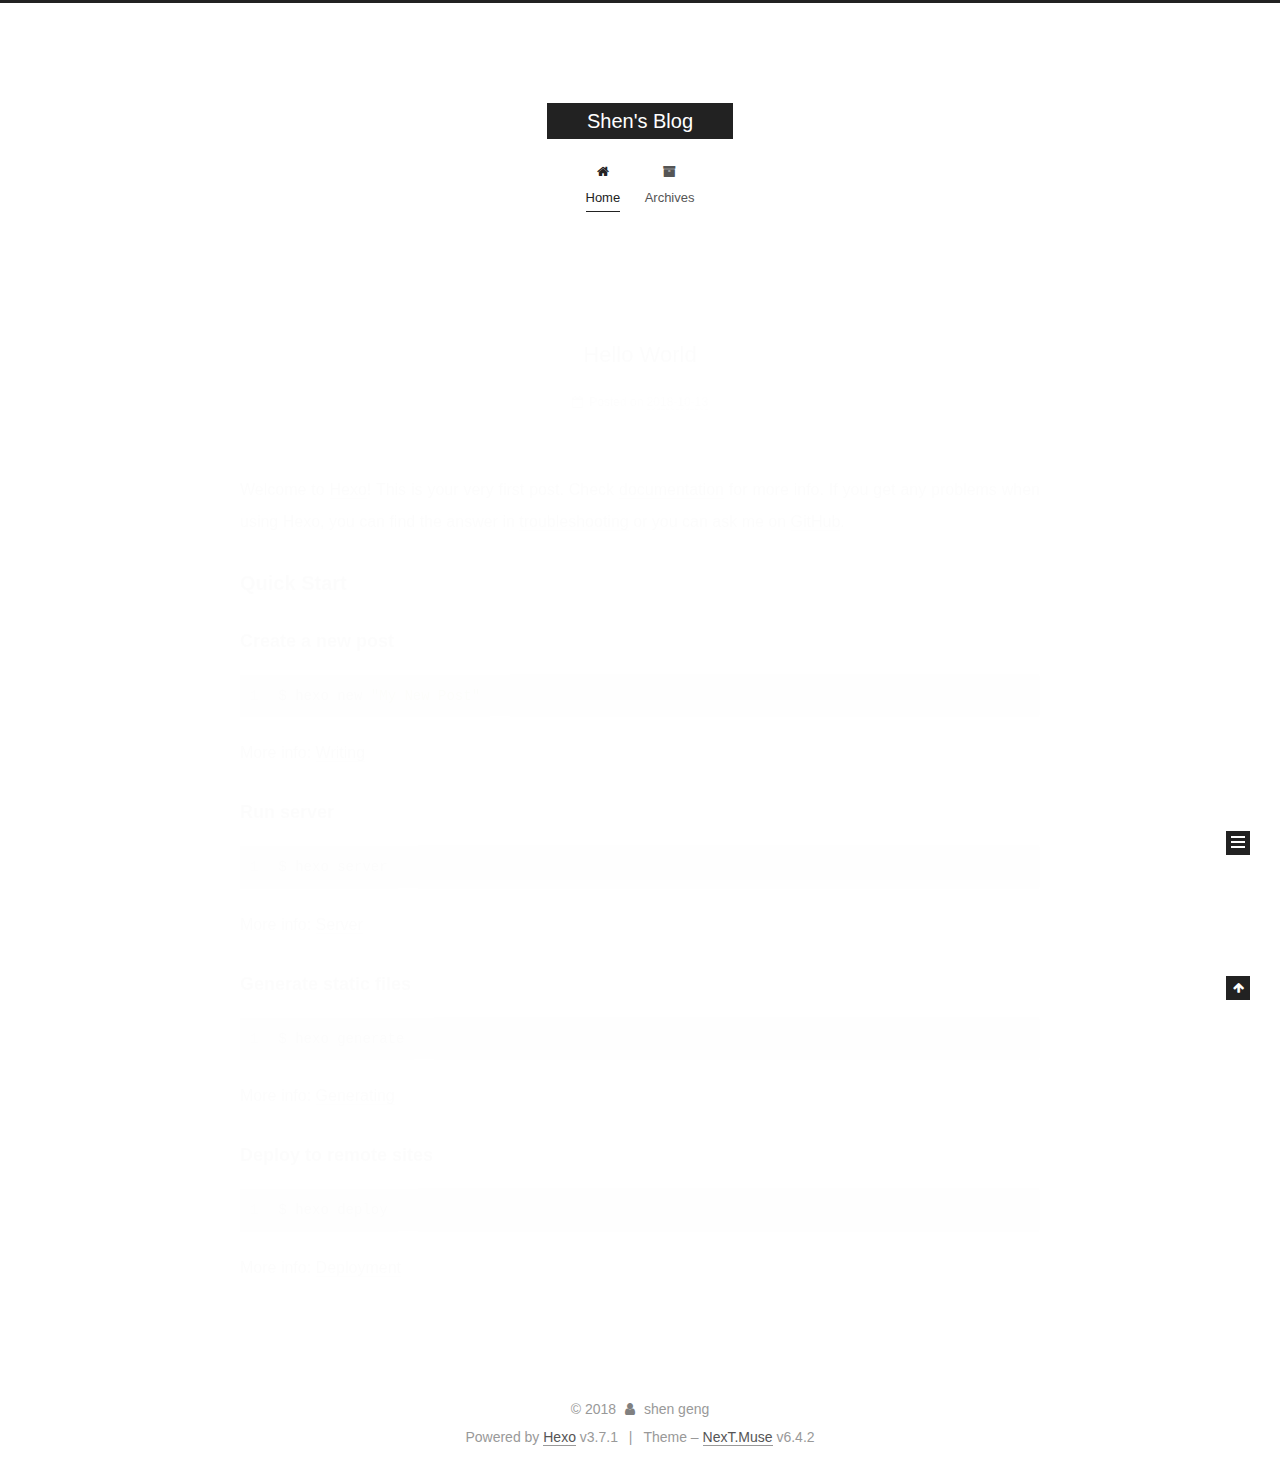
==== commit 7e7d518f: "Site updated: 2018-10-13 21:35:43" ====
--- a/index.html
+++ b/index.html
@@ -1,12 +1,113 @@
 <!DOCTYPE html>
-<html>
+
+
+
+
+
+
+
+
+
+
+
+
+  
+
+
+<html class="theme-next muse use-motion" lang="">
 <head>
-  <meta charset="utf-8">
-  
-
-  
-  <title>Shen&#39;s Blog</title>
-  <meta name="viewport" content="width=device-width, initial-scale=1, maximum-scale=1">
+  <meta charset="UTF-8"/>
+<meta http-equiv="X-UA-Compatible" content="IE=edge" />
+<meta name="viewport" content="width=device-width, initial-scale=1, maximum-scale=2"/>
+<meta name="theme-color" content="#222">
+
+
+
+
+
+
+
+
+
+
+
+
+<meta http-equiv="Cache-Control" content="no-transform" />
+<meta http-equiv="Cache-Control" content="no-siteapp" />
+
+
+
+
+
+
+
+
+
+
+
+
+
+
+
+
+
+
+
+
+
+
+<link href="/lib/font-awesome/css/font-awesome.min.css?v=4.6.2" rel="stylesheet" type="text/css" />
+
+<link href="/css/main.css?v=6.4.2" rel="stylesheet" type="text/css" />
+
+
+  <link rel="apple-touch-icon" sizes="180x180" href="/images/apple-touch-icon-next.png?v=6.4.2">
+
+
+  <link rel="icon" type="image/png" sizes="32x32" href="/images/favicon-32x32-next.png?v=6.4.2">
+
+
+  <link rel="icon" type="image/png" sizes="16x16" href="/images/favicon-16x16-next.png?v=6.4.2">
+
+
+  <link rel="mask-icon" href="/images/logo.svg?v=6.4.2" color="#222">
+
+
+
+
+
+
+
+
+
+<script type="text/javascript" id="hexo.configurations">
+  var NexT = window.NexT || {};
+  var CONFIG = {
+    root: '/',
+    scheme: 'Muse',
+    version: '6.4.2',
+    sidebar: {"position":"left","display":"post","offset":12,"b2t":false,"scrollpercent":false,"onmobile":false},
+    fancybox: false,
+    fastclick: false,
+    lazyload: false,
+    tabs: true,
+    motion: {"enable":true,"async":false,"transition":{"post_block":"fadeIn","post_header":"slideDownIn","post_body":"slideDownIn","coll_header":"slideLeftIn","sidebar":"slideUpIn"}},
+    algolia: {
+      applicationID: '',
+      apiKey: '',
+      indexName: '',
+      hits: {"per_page":10},
+      labels: {"input_placeholder":"Search for Posts","hits_empty":"We didn't find any results for the search: ${query}","hits_stats":"${hits} results found in ${time} ms"}
+    }
+  };
+</script>
+
+
+  
+
+
+
+
   <meta property="og:type" content="website">
 <meta property="og:title" content="Shen&#39;s Blog">
 <meta property="og:url" content="http://yoursite.com/index.html">
@@ -14,77 +115,251 @@
 <meta property="og:locale" content="default">
 <meta name="twitter:card" content="summary">
 <meta name="twitter:title" content="Shen&#39;s Blog">
-  
-    <link rel="alternate" href="/atom.xml" title="Shen&#39;s Blog" type="application/atom+xml">
-  
-  
-    <link rel="icon" href="/favicon.png">
-  
-  
-    <link href="//fonts.googleapis.com/css?family=Source+Code+Pro" rel="stylesheet" type="text/css">
-  
-  <link rel="stylesheet" href="/css/style.css">
+
+
+
+
+
+
+  <link rel="canonical" href="http://yoursite.com/"/>
+
+
+
+<script type="text/javascript" id="page.configurations">
+  CONFIG.page = {
+    sidebar: "",
+  };
+</script>
+
+  <title>Shen's Blog</title>
+  
+
+
+
+
+
+
+
+
+
+  <noscript>
+  <style type="text/css">
+    .use-motion .motion-element,
+    .use-motion .brand,
+    .use-motion .menu-item,
+    .sidebar-inner,
+    .use-motion .post-block,
+    .use-motion .pagination,
+    .use-motion .comments,
+    .use-motion .post-header,
+    .use-motion .post-body,
+    .use-motion .collection-title { opacity: initial; }
+
+    .use-motion .logo,
+    .use-motion .site-title,
+    .use-motion .site-subtitle {
+      opacity: initial;
+      top: initial;
+    }
+
+    .use-motion {
+      .logo-line-before i { left: initial; }
+      .logo-line-after i { right: initial; }
+    }
+  </style>
+</noscript>
+
 </head>
 
-<body>
-  <div id="container">
-    <div id="wrap">
-      <header id="header">
-  <div id="banner"></div>
-  <div id="header-outer" class="outer">
-    <div id="header-title" class="inner">
-      <h1 id="logo-wrap">
-        <a href="/" id="logo">Shen&#39;s Blog</a>
-      </h1>
-      
+<body itemscope itemtype="http://schema.org/WebPage" lang="default">
+
+  
+  
+    
+  
+
+  <div class="container sidebar-position-left 
+  page-home">
+    <div class="headband"></div>
+
+    <header id="header" class="header" itemscope itemtype="http://schema.org/WPHeader">
+      <div class="header-inner"><div class="site-brand-wrapper">
+  <div class="site-meta ">
+    
+
+    <div class="custom-logo-site-title">
+      <a href="/" class="brand" rel="start">
+        <span class="logo-line-before"><i></i></span>
+        <span class="site-title">Shen's Blog</span>
+        <span class="logo-line-after"><i></i></span>
+      </a>
     </div>
-    <div id="header-inner" class="inner">
-      <nav id="main-nav">
-        <a id="main-nav-toggle" class="nav-icon"></a>
-        
-          <a class="main-nav-link" href="/">Home</a>
-        
-          <a class="main-nav-link" href="/archives">Archives</a>
-        
-      </nav>
-      <nav id="sub-nav">
-        
-          <a id="nav-rss-link" class="nav-icon" href="/atom.xml" title="RSS Feed"></a>
-        
-        <a id="nav-search-btn" class="nav-icon" title="Search"></a>
-      </nav>
-      <div id="search-form-wrap">
-        <form action="//google.com/search" method="get" accept-charset="UTF-8" class="search-form"><input type="search" name="q" class="search-form-input" placeholder="Search"><button type="submit" class="search-form-submit">&#xF002;</button><input type="hidden" name="sitesearch" value="http://yoursite.com"></form>
-      </div>
-    </div>
+    
   </div>
-</header>
-      <div class="outer">
-        <section id="main">
-  
-    <article id="post-hello-world" class="article article-type-post" itemscope itemprop="blogPost">
-  <div class="article-meta">
-    <a href="/2018/10/13/hello-world/" class="article-date">
-  <time datetime="2018-10-13T11:59:55.834Z" itemprop="datePublished">2018-10-13</time>
-</a>
-    
+
+  <div class="site-nav-toggle">
+    <button aria-label="Toggle navigation bar">
+      <span class="btn-bar"></span>
+      <span class="btn-bar"></span>
+      <span class="btn-bar"></span>
+    </button>
   </div>
-  <div class="article-inner">
-    
-    
-      <header class="article-header">
-        
-  
-    <h1 itemprop="name">
-      <a class="article-title" href="/2018/10/13/hello-world/">Hello World</a>
-    </h1>
-  
-
+</div>
+
+
+
+<nav class="site-nav">
+  
+    <ul id="menu" class="menu">
+      
+        
+        
+        
+          
+          <li class="menu-item menu-item-home menu-item-active">
+    <a href="/" rel="section">
+      <i class="menu-item-icon fa fa-fw fa-home"></i> <br />Home</a>
+  </li>
+        
+        
+        
+          
+          <li class="menu-item menu-item-archives">
+    <a href="/archives/" rel="section">
+      <i class="menu-item-icon fa fa-fw fa-archive"></i> <br />Archives</a>
+  </li>
+
+      
+      
+    </ul>
+  
+
+  
+    
+
+  
+
+  
+</nav>
+
+
+
+  
+
+
+
+</div>
+    </header>
+
+    
+
+
+    <main id="main" class="main">
+      <div class="main-inner">
+        <div class="content-wrap">
+          
+          <div id="content" class="content">
+            
+  <section id="posts" class="posts-expand">
+    
+      
+
+  
+
+  
+  
+  
+
+  
+
+  <article class="post post-type-normal" itemscope itemtype="http://schema.org/Article">
+  
+  
+  
+  <div class="post-block">
+    <link itemprop="mainEntityOfPage" href="http://yoursite.com/2018/10/13/hello-world/">
+
+    <span hidden itemprop="author" itemscope itemtype="http://schema.org/Person">
+      <meta itemprop="name" content="shen geng">
+      <meta itemprop="description" content="">
+      <meta itemprop="image" content="/images/avatar.gif">
+    </span>
+
+    <span hidden itemprop="publisher" itemscope itemtype="http://schema.org/Organization">
+      <meta itemprop="name" content="Shen's Blog">
+    </span>
+
+    
+      <header class="post-header">
+
+        
+        
+          <h1 class="post-title" itemprop="name headline">
+                
+                <a class="post-title-link" href="/2018/10/13/hello-world/" itemprop="url">
+                  Hello World
+                </a>
+              
+            
+          </h1>
+        
+
+        <div class="post-meta">
+          <span class="post-time">
+
+            
+            
+            
+
+            
+              <span class="post-meta-item-icon">
+                <i class="fa fa-calendar-o"></i>
+              </span>
+              
+                <span class="post-meta-item-text">Posted on</span>
+              
+
+              
+                
+              
+
+              <time title="Created: 2018-10-13 19:59:55" itemprop="dateCreated datePublished" datetime="2018-10-13T19:59:55+08:00">2018-10-13</time>
+            
+
+            
+          </span>
+
+          
+
+          
+            
+          
+
+          
+          
+
+          
+
+          
+
+          
+
+        </div>
       </header>
     
-    <div class="article-entry" itemprop="articleBody">
-      
-        <p>Welcome to <a href="https://hexo.io/" target="_blank" rel="noopener">Hexo</a>! This is your very first post. Check <a href="https://hexo.io/docs/" target="_blank" rel="noopener">documentation</a> for more info. If you get any problems when using Hexo, you can find the answer in <a href="https://hexo.io/docs/troubleshooting.html" target="_blank" rel="noopener">troubleshooting</a> or you can ask me on <a href="https://github.com/hexojs/hexo/issues" target="_blank" rel="noopener">GitHub</a>.</p>
+
+    
+    
+    
+    <div class="post-body" itemprop="articleBody">
+
+      
+      
+
+      
+        
+          
+            <p>Welcome to <a href="https://hexo.io/" target="_blank" rel="noopener">Hexo</a>! This is your very first post. Check <a href="https://hexo.io/docs/" target="_blank" rel="noopener">documentation</a> for more info. If you get any problems when using Hexo, you can find the answer in <a href="https://hexo.io/docs/troubleshooting.html" target="_blank" rel="noopener">troubleshooting</a> or you can ask me on <a href="https://github.com/hexojs/hexo/issues" target="_blank" rel="noopener">GitHub</a>.</p>
 <h2 id="Quick-Start"><a href="#Quick-Start" class="headerlink" title="Quick Start"></a>Quick Start</h2><h3 id="Create-a-new-post"><a href="#Create-a-new-post" class="headerlink" title="Create a new post"></a>Create a new post</h3><figure class="highlight bash"><table><tr><td class="gutter"><pre><span class="line">1</span><br></pre></td><td class="code"><pre><span class="line">$ hexo new <span class="string">"My New Post"</span></span><br></pre></td></tr></table></figure>
 <p>More info: <a href="https://hexo.io/docs/writing.html" target="_blank" rel="noopener">Writing</a></p>
 <h3 id="Run-server"><a href="#Run-server" class="headerlink" title="Run server"></a>Run server</h3><figure class="highlight bash"><table><tr><td class="gutter"><pre><span class="line">1</span><br></pre></td><td class="code"><pre><span class="line">$ hexo server</span><br></pre></td></tr></table></figure>
@@ -94,91 +369,295 @@
 <h3 id="Deploy-to-remote-sites"><a href="#Deploy-to-remote-sites" class="headerlink" title="Deploy to remote sites"></a>Deploy to remote sites</h3><figure class="highlight bash"><table><tr><td class="gutter"><pre><span class="line">1</span><br></pre></td><td class="code"><pre><span class="line">$ hexo deploy</span><br></pre></td></tr></table></figure>
 <p>More info: <a href="https://hexo.io/docs/deployment.html" target="_blank" rel="noopener">Deployment</a></p>
 
+          
+        
       
     </div>
-    <footer class="article-footer">
-      <a data-url="http://yoursite.com/2018/10/13/hello-world/" data-id="cjn7he79v0000j7r980o0cxhu" class="article-share-link">Share</a>
-      
+
+    
+
+    
+    
+    
+
+    
+
+    
+
+    
+
+    <footer class="post-footer">
+      
+
+      
+
+      
+
+      
+      
+        <div class="post-eof"></div>
       
     </footer>
   </div>
   
-</article>
-
-
-  
-
-
-</section>
-        
-          <aside id="sidebar">
-  
-    
-
-  
-    
-
-  
-    
-  
-    
-  <div class="widget-wrap">
-    <h3 class="widget-title">Archives</h3>
-    <div class="widget">
-      <ul class="archive-list"><li class="archive-list-item"><a class="archive-list-link" href="/archives/2018/10/">October 2018</a></li></ul>
+  
+  
+  </article>
+
+
+    
+  </section>
+
+  
+
+
+          </div>
+          
+
+        </div>
+        
+          
+  
+  <div class="sidebar-toggle">
+    <div class="sidebar-toggle-line-wrap">
+      <span class="sidebar-toggle-line sidebar-toggle-line-first"></span>
+      <span class="sidebar-toggle-line sidebar-toggle-line-middle"></span>
+      <span class="sidebar-toggle-line sidebar-toggle-line-last"></span>
     </div>
   </div>
 
-
-  
-    
-  <div class="widget-wrap">
-    <h3 class="widget-title">Recent Posts</h3>
-    <div class="widget">
-      <ul>
-        
-          <li>
-            <a href="/2018/10/13/hello-world/">Hello World</a>
-          </li>
-        
-      </ul>
+  <aside id="sidebar" class="sidebar">
+    
+    <div class="sidebar-inner">
+
+      
+
+      
+
+      <section class="site-overview-wrap sidebar-panel sidebar-panel-active">
+        <div class="site-overview">
+          <div class="site-author motion-element" itemprop="author" itemscope itemtype="http://schema.org/Person">
+            
+              <p class="site-author-name" itemprop="name">shen geng</p>
+              <p class="site-description motion-element" itemprop="description"></p>
+          </div>
+
+          
+            <nav class="site-state motion-element">
+              
+                <div class="site-state-item site-state-posts">
+                
+                  <a href="/archives/">
+                
+                    <span class="site-state-item-count">1</span>
+                    <span class="site-state-item-name">posts</span>
+                  </a>
+                </div>
+              
+
+              
+
+              
+            </nav>
+          
+
+          
+
+          
+
+          
+          
+
+          
+          
+
+          
+            
+          
+          
+
+        </div>
+      </section>
+
+      
+
+      
+
     </div>
+  </aside>
+
+
+        
+      </div>
+    </main>
+
+    <footer id="footer" class="footer">
+      <div class="footer-inner">
+        <div class="copyright">&copy; <span itemprop="copyrightYear">2018</span>
+  <span class="with-love" id="animate">
+    <i class="fa fa-user"></i>
+  </span>
+  <span class="author" itemprop="copyrightHolder">shen geng</span>
+
+  
+
+  
+</div>
+
+
+
+
+  <div class="powered-by">Powered by <a class="theme-link" target="_blank" href="https://hexo.io">Hexo</a> v3.7.1</div>
+
+
+
+  <span class="post-meta-divider">|</span>
+
+
+
+  <div class="theme-info">Theme – <a class="theme-link" target="_blank" href="https://theme-next.org">NexT.Muse</a> v6.4.2</div>
+
+
+
+
+        
+
+
+
+
+
+
+
+
+        
+      </div>
+    </footer>
+
+    
+      <div class="back-to-top">
+        <i class="fa fa-arrow-up"></i>
+        
+      </div>
+    
+
+    
+	
+    
+
+    
   </div>
 
   
-</aside>
-        
-      </div>
-      <footer id="footer">
-  
-  <div class="outer">
-    <div id="footer-info" class="inner">
-      &copy; 2018 shen geng<br>
-      Powered by <a href="http://hexo.io/" target="_blank">Hexo</a>
-    </div>
-  </div>
-</footer>
-    </div>
-    <nav id="mobile-nav">
-  
-    <a href="/" class="mobile-nav-link">Home</a>
-  
-    <a href="/archives" class="mobile-nav-link">Archives</a>
-  
-</nav>
-    
-
-<script src="//ajax.googleapis.com/ajax/libs/jquery/2.0.3/jquery.min.js"></script>
-
-
-  <link rel="stylesheet" href="/fancybox/jquery.fancybox.css">
-  <script src="/fancybox/jquery.fancybox.pack.js"></script>
-
-
-<script src="/js/script.js"></script>
-
-
-
-  </div>
+
+<script type="text/javascript">
+  if (Object.prototype.toString.call(window.Promise) !== '[object Function]') {
+    window.Promise = null;
+  }
+</script>
+
+
+
+
+
+
+
+
+
+
+
+
+
+
+
+
+
+
+
+
+
+
+
+
+
+
+  
+  
+    <script type="text/javascript" src="/lib/jquery/index.js?v=2.1.3"></script>
+  
+
+  
+  
+    <script type="text/javascript" src="/lib/velocity/velocity.min.js?v=1.2.1"></script>
+  
+
+  
+  
+    <script type="text/javascript" src="/lib/velocity/velocity.ui.min.js?v=1.2.1"></script>
+  
+
+
+  
+
+
+  <script type="text/javascript" src="/js/src/utils.js?v=6.4.2"></script>
+
+  <script type="text/javascript" src="/js/src/motion.js?v=6.4.2"></script>
+
+
+
+  
+  
+
+  
+
+  
+
+
+  <script type="text/javascript" src="/js/src/bootstrap.js?v=6.4.2"></script>
+
+
+
+  
+
+
+
+  
+
+
+
+
+
+
+
+
+
+
+  
+
+
+
+
+
+  
+
+  
+
+  
+
+  
+
+  
+  
+
+  
+
+  
+
+  
+
+  
+
+  
+
 </body>
-</html>+</html>
--- a/css/main.css
+++ b/css/main.css
@@ -0,0 +1,2588 @@
+/* normalize.css v3.0.2 | MIT License | git.io/normalize */
+html {
+  font-family: sans-serif; /* 1 */
+  -ms-text-size-adjust: 100%; /* 2 */
+  -webkit-text-size-adjust: 100%; /* 2 */
+}
+body {
+  margin: 0;
+}
+article,
+aside,
+details,
+figcaption,
+figure,
+footer,
+header,
+hgroup,
+main,
+menu,
+nav,
+section,
+summary {
+  display: block;
+}
+audio,
+canvas,
+progress,
+video {
+  display: inline-block; /* 1 */
+  vertical-align: baseline; /* 2 */
+}
+audio:not([controls]) {
+  display: none;
+  height: 0;
+}
+[hidden],
+template {
+  display: none;
+}
+a {
+  background-color: transparent;
+}
+a:active,
+a:hover {
+  outline: 0;
+}
+abbr[title] {
+  border-bottom: 1px dotted;
+}
+b,
+strong {
+  font-weight: bold;
+}
+dfn {
+  font-style: italic;
+}
+h1 {
+  font-size: 2em;
+  margin: 0.67em 0;
+}
+mark {
+  background: #ff0;
+  color: #000;
+}
+small {
+  font-size: 80%;
+}
+sub,
+sup {
+  font-size: 75%;
+  line-height: 0;
+  position: relative;
+  vertical-align: baseline;
+}
+sup {
+  top: -0.5em;
+}
+sub {
+  bottom: -0.25em;
+}
+img {
+  border: 0;
+}
+svg:not(:root) {
+  overflow: hidden;
+}
+figure {
+  margin: 1em 40px;
+}
+hr {
+  -moz-box-sizing: content-box;
+  box-sizing: content-box;
+  height: 0;
+}
+pre {
+  overflow: auto;
+}
+code,
+kbd,
+pre,
+samp {
+  font-family: monospace, monospace;
+  font-size: 1em;
+}
+button,
+input,
+optgroup,
+select,
+textarea {
+  color: inherit; /* 1 */
+  font: inherit; /* 2 */
+  margin: 0; /* 3 */
+}
+button {
+  overflow: visible;
+}
+button,
+select {
+  text-transform: none;
+}
+button,
+html input[type="button"],
+input[type="reset"],
+input[type="submit"] {
+  -webkit-appearance: button; /* 2 */
+  cursor: pointer; /* 3 */
+}
+button[disabled],
+html input[disabled] {
+  cursor: default;
+}
+button::-moz-focus-inner,
+input::-moz-focus-inner {
+  border: 0;
+  padding: 0;
+}
+input {
+  line-height: normal;
+}
+input[type="checkbox"],
+input[type="radio"] {
+  box-sizing: border-box; /* 1 */
+  padding: 0; /* 2 */
+}
+input[type="number"]::-webkit-inner-spin-button,
+input[type="number"]::-webkit-outer-spin-button {
+  height: auto;
+}
+input[type="search"] {
+  -webkit-appearance: textfield; /* 1 */
+  -moz-box-sizing: content-box;
+  -webkit-box-sizing: content-box; /* 2 */
+  box-sizing: content-box;
+}
+input[type="search"]::-webkit-search-cancel-button,
+input[type="search"]::-webkit-search-decoration {
+  -webkit-appearance: none;
+}
+fieldset {
+  border: 1px solid #c0c0c0;
+  margin: 0 2px;
+  padding: 0.35em 0.625em 0.75em;
+}
+legend {
+  border: 0; /* 1 */
+  padding: 0; /* 2 */
+}
+textarea {
+  overflow: auto;
+}
+optgroup {
+  font-weight: bold;
+}
+table {
+  border-collapse: collapse;
+  border-spacing: 0;
+}
+td,
+th {
+  padding: 0;
+}
+::selection {
+  background: #262a30;
+  color: #fff;
+}
+body {
+  position: relative;
+  font-family: 'Lato', "PingFang SC", "Microsoft YaHei", sans-serif;
+  font-size: 14px;
+  line-height: 2;
+  color: #555;
+  background: #fff;
+}
+@media (max-width: 767px) {
+  body {
+    padding-right: 0 !important;
+  }
+}
+@media (min-width: 768px) and (max-width: 991px) {
+  body {
+    padding-right: 0 !important;
+  }
+}
+@media (min-width: 1200px) {
+  body {
+    font-size: 16px;
+  }
+}
+h1,
+h2,
+h3,
+h4,
+h5,
+h6 {
+  margin: 0;
+  padding: 0;
+  font-weight: bold;
+  line-height: 1.5;
+  font-family: 'Lato', "PingFang SC", "Microsoft YaHei", sans-serif;
+}
+h1,
+h2,
+h3,
+h4,
+h5,
+h6 {
+  margin: 20px 0 15px;
+}
+h1 {
+  font-size: 22px;
+}
+@media (max-width: 767px) {
+  h1 {
+    font-size: 18px;
+  }
+}
+h2 {
+  font-size: 20px;
+}
+@media (max-width: 767px) {
+  h2 {
+    font-size: 16px;
+  }
+}
+h3 {
+  font-size: 18px;
+}
+@media (max-width: 767px) {
+  h3 {
+    font-size: 14px;
+  }
+}
+h4 {
+  font-size: 16px;
+}
+@media (max-width: 767px) {
+  h4 {
+    font-size: 12px;
+  }
+}
+h5 {
+  font-size: 14px;
+}
+@media (max-width: 767px) {
+  h5 {
+    font-size: 10px;
+  }
+}
+h6 {
+  font-size: 12px;
+}
+@media (max-width: 767px) {
+  h6 {
+    font-size: 8px;
+  }
+}
+p {
+  margin: 0 0 20px 0;
+}
+a,
+span.exturl {
+  overflow-wrap: break-word;
+  word-wrap: break-word;
+  background-color: transparent;
+  color: #555;
+  text-decoration: none;
+  outline: none;
+  border-bottom: 1px solid #999;
+  cursor: pointer;
+}
+a:hover,
+span.exturl:hover,
+a:active,
+span.exturl:active {
+  color: #222;
+  border-bottom-color: #222;
+}
+blockquote {
+  margin: 0;
+  padding: 0;
+}
+img {
+  display: block;
+  margin: auto;
+  max-width: 100%;
+  height: auto;
+}
+hr {
+  margin: 40px 0;
+  height: 3px;
+  border: none;
+  background-color: #ddd;
+  background-image: repeating-linear-gradient(-45deg, #fff, #fff 4px, transparent 4px, transparent 8px);
+}
+blockquote {
+  padding: 0 15px;
+  color: #666;
+  border-left: 4px solid #ddd;
+}
+blockquote cite::before {
+  content: "-";
+  padding: 0 5px;
+}
+dt {
+  font-weight: 700;
+}
+dd {
+  margin: 0;
+  padding: 0;
+}
+kbd {
+  border: 1px solid #ccc;
+  border-radius: 0.2em;
+  box-shadow: 0.1em 0.1em 0.2em rgba(0,0,0,0.1);
+  background-color: #f9f9f9;
+  font-family: inherit;
+  background-image: -webkit-linear-gradient(top, #eee, #fff, #eee);
+  padding: 0.1em 0.3em;
+  white-space: nowrap;
+}
+.text-left {
+  text-align: left;
+}
+.text-center {
+  text-align: center;
+}
+.text-right {
+  text-align: right;
+}
+.text-justify {
+  text-align: justify;
+}
+.text-nowrap {
+  white-space: nowrap;
+}
+.text-lowercase {
+  text-transform: lowercase;
+}
+.text-uppercase {
+  text-transform: uppercase;
+}
+.text-capitalize {
+  text-transform: capitalize;
+}
+.center-block {
+  display: block;
+  margin-left: auto;
+  margin-right: auto;
+}
+.clearfix:before,
+.clearfix:after {
+  content: " ";
+  display: table;
+}
+.clearfix:after {
+  clear: both;
+}
+.pullquote {
+  width: 45%;
+}
+.pullquote.left {
+  float: left;
+  margin-left: 5px;
+  margin-right: 10px;
+}
+.pullquote.right {
+  float: right;
+  margin-left: 10px;
+  margin-right: 5px;
+}
+.affix.affix.affix {
+  position: fixed;
+}
+.translation {
+  margin-top: -20px;
+  font-size: 14px;
+  color: #999;
+}
+.scrollbar-measure {
+  width: 100px;
+  height: 100px;
+  overflow: scroll;
+  position: absolute;
+  top: -9999px;
+}
+.use-motion .motion-element {
+  opacity: 0;
+}
+table {
+  margin: 20px 0;
+  width: 100%;
+  border-collapse: collapse;
+  border-spacing: 0;
+  border: 1px solid #ddd;
+  font-size: 14px;
+  word-break: break-all;
+}
+table>tbody>tr:nth-of-type(odd) {
+  background-color: #f9f9f9;
+}
+table>tbody>tr:hover {
+  background-color: #f5f5f5;
+}
+caption,
+th,
+td {
+  padding: 8px;
+  text-align: left;
+  vertical-align: middle;
+  font-weight: normal;
+}
+th,
+td {
+  border-bottom: 3px solid #ddd;
+  border-right: 1px solid #eee;
+}
+th {
+  padding-bottom: 10px;
+  font-weight: 700;
+}
+td {
+  border-bottom-width: 1px;
+}
+html,
+body {
+  height: 100%;
+}
+.container {
+  position: relative;
+  min-height: 100%;
+}
+.header-inner {
+  margin: 0 auto;
+  padding: 100px 0 70px;
+  width: 700px;
+}
+@media (min-width: 1200px) {
+  .container .header-inner {
+    width: 800px;
+  }
+}
+@media (min-width: 1600px) {
+  .container .header-inner {
+    width: 900px;
+  }
+}
+.main {
+  padding-bottom: 150px;
+}
+.main-inner {
+  margin: 0 auto;
+  width: 700px;
+}
+@media (min-width: 1200px) {
+  .container .main-inner {
+    width: 800px;
+  }
+}
+@media (min-width: 1600px) {
+  .container .main-inner {
+    width: 900px;
+  }
+}
+.footer {
+  position: absolute;
+  left: 0;
+  bottom: 0;
+  width: 100%;
+  min-height: 50px;
+}
+.footer-inner {
+  box-sizing: border-box;
+  margin: 20px auto;
+  width: 700px;
+}
+@media (min-width: 1200px) {
+  .container .footer-inner {
+    width: 800px;
+  }
+}
+@media (min-width: 1600px) {
+  .container .footer-inner {
+    width: 900px;
+  }
+}
+pre,
+.highlight {
+  overflow: auto;
+  margin: 20px 0;
+  padding: 0;
+  font-size: 14px;
+  color: #4d4d4c;
+  background: #f7f7f7;
+  line-height: 1.6;
+}
+pre,
+code {
+  font-family: consolas, Menlo, "PingFang SC", "Microsoft YaHei", monospace;
+}
+code {
+  overflow-wrap: break-word;
+  word-wrap: break-word;
+  padding: 2px 4px;
+  color: #555;
+  background: #eee;
+  border-radius: 3px;
+  font-size: 14px;
+}
+pre {
+  padding: 10px;
+}
+pre code {
+  padding: 0;
+  color: #4d4d4c;
+  background: none;
+  text-shadow: none;
+}
+.highlight {
+  border-radius: 1px;
+}
+.highlight pre {
+  border: none;
+  margin: 0;
+  padding: 10px 0;
+}
+.highlight table {
+  margin: 0;
+  width: auto;
+  border: none;
+}
+.highlight td {
+  border: none;
+  padding: 0;
+}
+.highlight figcaption {
+  font-size: 1em;
+  color: #4d4d4c;
+  line-height: 1em;
+  margin-bottom: 1em;
+  margin: 0em;
+  padding: 0.5em;
+  background: #eee;
+  border-bottom: 1px solid #e9e9e9;
+}
+.highlight figcaption:before,
+.highlight figcaption:after {
+  content: " ";
+  display: table;
+}
+.highlight figcaption:after {
+  clear: both;
+}
+.highlight figcaption a {
+  float: right;
+  color: #4d4d4c;
+}
+.highlight figcaption a:hover {
+  border-bottom-color: #4d4d4c;
+}
+.highlight .gutter pre {
+  padding-left: 10px;
+  padding-right: 10px;
+  color: #869194;
+  text-align: right;
+  background-color: #eff2f3;
+}
+.highlight .code pre {
+  width: 100%;
+  padding-left: 10px;
+  padding-right: 10px;
+  background-color: #f7f7f7;
+}
+.highlight .line {
+  height: 20px;
+}
+.gutter {
+  -webkit-user-select: none;
+  -moz-user-select: none;
+  -ms-user-select: none;
+  user-select: none;
+}
+.gist table {
+  width: auto;
+}
+.gist table td {
+  border: none;
+}
+pre .deletion {
+  background: #fdd;
+}
+pre .addition {
+  background: #dfd;
+}
+pre .meta {
+  color: #8959a8;
+}
+pre .comment {
+  color: #8e908c;
+}
+pre .variable,
+pre .attribute,
+pre .tag,
+pre .regexp,
+pre .ruby .constant,
+pre .xml .tag .title,
+pre .xml .pi,
+pre .xml .doctype,
+pre .html .doctype,
+pre .css .id,
+pre .css .class,
+pre .css .pseudo {
+  color: #c82829;
+}
+pre .number,
+pre .preprocessor,
+pre .built_in,
+pre .literal,
+pre .params,
+pre .constant,
+pre .command {
+  color: #f5871f;
+}
+pre .ruby .class .title,
+pre .css .rules .attribute,
+pre .string,
+pre .value,
+pre .inheritance,
+pre .header,
+pre .ruby .symbol,
+pre .xml .cdata,
+pre .special,
+pre .number,
+pre .formula {
+  color: #718c00;
+}
+pre .title,
+pre .css .hexcolor {
+  color: #3e999f;
+}
+pre .function,
+pre .python .decorator,
+pre .python .title,
+pre .ruby .function .title,
+pre .ruby .title .keyword,
+pre .perl .sub,
+pre .javascript .title,
+pre .coffeescript .title {
+  color: #4271ae;
+}
+pre .keyword,
+pre .javascript .function {
+  color: #8959a8;
+}
+.posts-expand .post-body img.full-image {
+  border: none;
+}
+.blockquote-center,
+.page-home .post-type-quote blockquote,
+.page-post-detail .post-type-quote blockquote {
+  position: relative;
+  margin: 40px 0;
+  padding: 0;
+  border-left: none;
+  text-align: center;
+}
+.blockquote-center::before,
+.page-home .post-type-quote blockquote::before,
+.page-post-detail .post-type-quote blockquote::before,
+.blockquote-center::after,
+.page-home .post-type-quote blockquote::after,
+.page-post-detail .post-type-quote blockquote::after {
+  position: absolute;
+  content: ' ';
+  display: block;
+  width: 100%;
+  height: 24px;
+  opacity: 0.2;
+  background-repeat: no-repeat;
+  background-position: 0 -6px;
+  background-size: 22px 22px;
+}
+.blockquote-center::before,
+.page-home .post-type-quote blockquote::before,
+.page-post-detail .post-type-quote blockquote::before {
+  top: -20px;
+  background-image: url("../images/quote-l.svg");
+  border-top: 1px solid #ccc;
+}
+.blockquote-center::after,
+.page-home .post-type-quote blockquote::after,
+.page-post-detail .post-type-quote blockquote::after {
+  bottom: -20px;
+  background-image: url("../images/quote-r.svg");
+  border-bottom: 1px solid #ccc;
+  background-position: 100% 8px;
+}
+.blockquote-center p,
+.page-home .post-type-quote blockquote p,
+.page-post-detail .post-type-quote blockquote p,
+.blockquote-center div,
+.page-home .post-type-quote blockquote div,
+.page-post-detail .post-type-quote blockquote div {
+  text-align: center;
+}
+.post .post-body .group-picture img {
+  box-sizing: border-box;
+  padding: 0 3px;
+  border: none;
+}
+.post .group-picture-row {
+  overflow: hidden;
+  margin-top: 6px;
+}
+.post .group-picture-row:first-child {
+  margin-top: 0;
+}
+.post .group-picture-column {
+  float: left;
+}
+.page-post-detail .post-body .group-picture-column {
+  float: none;
+  margin-top: 10px;
+  width: auto !important;
+}
+.page-post-detail .post-body .group-picture-column img {
+  margin: 0 auto;
+}
+.page-archive .group-picture-container {
+  overflow: hidden;
+}
+.page-archive .group-picture-row {
+  float: left;
+}
+.page-archive .group-picture-row:first-child {
+  margin-top: 6px;
+}
+.page-archive .group-picture-column {
+  max-width: 150px;
+  max-height: 150px;
+}
+.post-body .note {
+  position: relative;
+  padding: 15px;
+  margin-bottom: 20px;
+  border: 1px solid #eee;
+  border-left-width: 5px;
+  border-radius: 3px;
+}
+.post-body .note h2,
+.post-body .note h3,
+.post-body .note h4,
+.post-body .note h5,
+.post-body .note h6 {
+  margin-top: 0;
+  margin-bottom: 0;
+  border-bottom: initial;
+  padding-top: 0 !important;
+}
+.post-body .note p:first-child,
+.post-body .note ul:first-child,
+.post-body .note ol:first-child,
+.post-body .note table:first-child,
+.post-body .note pre:first-child,
+.post-body .note blockquote:first-child {
+  margin-top: 0;
+}
+.post-body .note p:last-child,
+.post-body .note ul:last-child,
+.post-body .note ol:last-child,
+.post-body .note table:last-child,
+.post-body .note pre:last-child,
+.post-body .note blockquote:last-child {
+  margin-bottom: 0;
+}
+.post-body .note.default {
+  border-left-color: #777;
+}
+.post-body .note.default h2,
+.post-body .note.default h3,
+.post-body .note.default h4,
+.post-body .note.default h5,
+.post-body .note.default h6 {
+  color: #777;
+}
+.post-body .note.primary {
+  border-left-color: #6f42c1;
+}
+.post-body .note.primary h2,
+.post-body .note.primary h3,
+.post-body .note.primary h4,
+.post-body .note.primary h5,
+.post-body .note.primary h6 {
+  color: #6f42c1;
+}
+.post-body .note.info {
+  border-left-color: #428bca;
+}
+.post-body .note.info h2,
+.post-body .note.info h3,
+.post-body .note.info h4,
+.post-body .note.info h5,
+.post-body .note.info h6 {
+  color: #428bca;
+}
+.post-body .note.success {
+  border-left-color: #5cb85c;
+}
+.post-body .note.success h2,
+.post-body .note.success h3,
+.post-body .note.success h4,
+.post-body .note.success h5,
+.post-body .note.success h6 {
+  color: #5cb85c;
+}
+.post-body .note.warning {
+  border-left-color: #f0ad4e;
+}
+.post-body .note.warning h2,
+.post-body .note.warning h3,
+.post-body .note.warning h4,
+.post-body .note.warning h5,
+.post-body .note.warning h6 {
+  color: #f0ad4e;
+}
+.post-body .note.danger {
+  border-left-color: #d9534f;
+}
+.post-body .note.danger h2,
+.post-body .note.danger h3,
+.post-body .note.danger h4,
+.post-body .note.danger h5,
+.post-body .note.danger h6 {
+  color: #d9534f;
+}
+.post-body .label {
+  display: inline;
+  padding: 0 2px;
+  white-space: nowrap;
+}
+.post-body .label.default {
+  background-color: #f0f0f0;
+}
+.post-body .label.primary {
+  background-color: #efe6f7;
+}
+.post-body .label.info {
+  background-color: #e5f2f8;
+}
+.post-body .label.success {
+  background-color: #e7f4e9;
+}
+.post-body .label.warning {
+  background-color: #fcf6e1;
+}
+.post-body .label.danger {
+  background-color: #fae8eb;
+}
+.post-body .tabs {
+  position: relative;
+  display: block;
+  margin-bottom: 20px;
+  padding-top: 10px;
+}
+.post-body .tabs ul.nav-tabs {
+  margin: 0;
+  padding: 0;
+  display: flex;
+  margin-bottom: -1px;
+}
+@media (max-width: 413px) {
+  .post-body .tabs ul.nav-tabs {
+    display: block;
+    margin-bottom: 5px;
+  }
+}
+.post-body .tabs ul.nav-tabs li.tab {
+  list-style-type: none !important;
+  margin: 0 0.25em 0 0;
+  border-top: 3px solid transparent;
+  border-left: 1px solid transparent;
+  border-right: 1px solid transparent;
+}
+@media (max-width: 413px) {
+  .post-body .tabs ul.nav-tabs li.tab {
+    margin: initial;
+    border-top: 1px solid transparent;
+    border-left: 3px solid transparent;
+    border-right: 1px solid transparent;
+    border-bottom: 1px solid transparent;
+  }
+}
+.post-body .tabs ul.nav-tabs li.tab a {
+  outline: 0;
+  border-bottom: initial;
+  display: block;
+  line-height: 1.8em;
+  padding: 0.25em 0.75em;
+  transition-duration: 0.2s;
+  transition-timing-function: ease-out;
+  transition-delay: 0s;
+}
+.post-body .tabs ul.nav-tabs li.tab a i {
+  width: 1.285714285714286em;
+}
+.post-body .tabs ul.nav-tabs li.tab.active {
+  border-top: 3px solid #fc6423;
+  border-left: 1px solid #ddd;
+  border-right: 1px solid #ddd;
+  background-color: #fff;
+}
+@media (max-width: 413px) {
+  .post-body .tabs ul.nav-tabs li.tab.active {
+    border-top: 1px solid #ddd;
+    border-left: 3px solid #fc6423;
+    border-right: 1px solid #ddd;
+    border-bottom: 1px solid #ddd;
+  }
+}
+.post-body .tabs ul.nav-tabs li.tab.active a {
+  cursor: default;
+  color: #555;
+}
+.post-body .tabs .tab-content {
+  background-color: #fff;
+}
+.post-body .tabs .tab-content .tab-pane {
+  border: 1px solid #ddd;
+  padding: 20px 20px 0 20px;
+}
+.post-body .tabs .tab-content .tab-pane:not(.active) {
+  display: none !important;
+}
+.post-body .tabs .tab-content .tab-pane.active {
+  display: block !important;
+}
+.btn {
+  display: inline-block;
+  padding: 0 20px;
+  font-size: 14px;
+  color: #fff;
+  background: #222;
+  border: 2px solid #222;
+  text-decoration: none;
+  border-radius: 0;
+  transition-property: background-color;
+  transition-duration: 0.2s;
+  transition-timing-function: ease-in-out;
+  transition-delay: 0s;
+  line-height: 2;
+}
+.btn:hover {
+  border-color: #222;
+  color: #222;
+  background: #fff;
+}
+.btn +.btn {
+  margin: 0 0 8px 8px;
+}
+.btn .fa-fw {
+  width: 1.285714285714286em;
+  text-align: left;
+}
+.btn-bar {
+  display: block;
+  width: 22px;
+  height: 2px;
+  background: #555;
+  border-radius: 1px;
+}
+.btn-bar+.btn-bar {
+  margin-top: 4px;
+}
+.pagination {
+  margin: 120px 0 40px;
+  text-align: center;
+  border-top: 1px solid #eee;
+}
+.page-number-basic,
+.pagination .prev,
+.pagination .next,
+.pagination .page-number,
+.pagination .space {
+  display: inline-block;
+  position: relative;
+  top: -1px;
+  margin: 0 10px;
+  padding: 0 11px;
+}
+@media (max-width: 767px) {
+  .page-number-basic,
+  .pagination .prev,
+  .pagination .next,
+  .pagination .page-number,
+  .pagination .space {
+    margin: 0 5px;
+  }
+}
+.pagination .prev,
+.pagination .next,
+.pagination .page-number {
+  border-bottom: 0;
+  border-top: 1px solid #eee;
+  transition-property: border-color;
+  transition-duration: 0.2s;
+  transition-timing-function: ease-in-out;
+  transition-delay: 0s;
+}
+.pagination .prev:hover,
+.pagination .next:hover,
+.pagination .page-number:hover {
+  border-top-color: #222;
+}
+.pagination .space {
+  padding: 0;
+  margin: 0;
+}
+.pagination .prev {
+  margin-left: 0;
+}
+.pagination .next {
+  margin-right: 0;
+}
+.pagination .page-number.current {
+  color: #fff;
+  background: #ccc;
+  border-top-color: #ccc;
+}
+@media (max-width: 767px) {
+  .pagination {
+    border-top: none;
+  }
+  .pagination .prev,
+  .pagination .next,
+  .pagination .page-number {
+    margin-bottom: 10px;
+    border-top: 0;
+    border-bottom: 1px solid #eee;
+    padding: 0 10px;
+  }
+  .pagination .prev:hover,
+  .pagination .next:hover,
+  .pagination .page-number:hover {
+    border-bottom-color: #222;
+  }
+}
+.comments {
+  margin: 60px 20px 0;
+}
+.tag-cloud {
+  text-align: center;
+}
+.tag-cloud a {
+  display: inline-block;
+  margin: 10px;
+}
+.back-to-top {
+  box-sizing: border-box;
+  position: fixed;
+  bottom: -100px;
+  right: 30px;
+  z-index: 1050;
+  padding: 0 6px;
+  width: 24px;
+  background: #222;
+  font-size: 12px;
+  opacity: 1;
+  color: #fff;
+  cursor: pointer;
+  text-align: center;
+  -webkit-transform: translateZ(0);
+  transition-property: bottom;
+  transition-duration: 0.2s;
+  transition-timing-function: ease-in-out;
+  transition-delay: 0s;
+}
+@media (min-width: 768px) and (max-width: 991px) {
+  .back-to-top {
+    display: none !important;
+  }
+}
+@media (max-width: 767px) {
+  .back-to-top {
+    display: none !important;
+  }
+}
+.back-to-top.back-to-top-on {
+  bottom: 19px;
+}
+.header {
+  background: transparent;
+}
+.header-inner {
+  position: relative;
+}
+.headband {
+  height: 3px;
+  background: #222;
+}
+.site-meta {
+  margin: 0;
+  text-align: center;
+}
+@media (max-width: 767px) {
+  .site-meta {
+    text-align: center;
+  }
+}
+.brand {
+  position: relative;
+  display: inline-block;
+  padding: 0 40px;
+  color: #fff;
+  background: #222;
+  border-bottom: none;
+}
+.brand:hover {
+  color: #fff;
+}
+.logo {
+  display: inline-block;
+  margin-right: 5px;
+  line-height: 36px;
+  vertical-align: top;
+}
+.site-title {
+  display: inline-block;
+  vertical-align: top;
+  line-height: 36px;
+  font-size: 20px;
+  font-weight: normal;
+  font-family: 'Lato', "PingFang SC", "Microsoft YaHei", sans-serif;
+}
+.site-subtitle {
+  margin-top: 10px;
+  font-size: 13px;
+  color: #999;
+}
+.use-motion .brand {
+  opacity: 0;
+}
+.use-motion .logo,
+.use-motion .site-title,
+.use-motion .site-subtitle {
+  opacity: 0;
+  position: relative;
+  top: -10px;
+}
+.site-nav-toggle {
+  display: none;
+  position: absolute;
+  top: 10px;
+  left: 10px;
+}
+@media (max-width: 767px) {
+  .site-nav-toggle {
+    display: block;
+  }
+}
+.site-nav-toggle button {
+  margin-top: 2px;
+  padding: 9px 10px;
+  background: transparent;
+  border: none;
+}
+@media (max-width: 767px) {
+  .site-nav {
+    display: none;
+    margin: 0 -10px;
+    padding: 0 10px;
+    clear: both;
+    border-top: 1px solid #ddd;
+  }
+}
+@media (min-width: 768px) and (max-width: 991px) {
+  .site-nav {
+    display: block !important;
+  }
+}
+@media (min-width: 992px) {
+  .site-nav {
+    display: block !important;
+  }
+}
+.menu {
+  margin-top: 20px;
+  padding-left: 0;
+  text-align: center;
+}
+.menu .menu-item {
+  display: inline-block;
+  margin: 0 10px;
+  list-style: none;
+}
+@media screen and (max-width: 767px) {
+  .menu .menu-item {
+    margin-top: 10px;
+  }
+}
+.menu .menu-item a {
+  display: block;
+  font-size: 13px;
+  line-height: inherit;
+  border-bottom: 1px solid transparent;
+  transition-property: border-color;
+  transition-duration: 0.2s;
+  transition-timing-function: ease-in-out;
+  transition-delay: 0s;
+}
+.menu .menu-item a:hover {
+  border-bottom-color: #222;
+}
+.menu .menu-item .fa {
+  margin-right: 5px;
+}
+.use-motion .menu-item {
+  opacity: 0;
+}
+.post-body {
+  overflow-wrap: break-word;
+  word-wrap: break-word;
+  font-family: 'Lato', "PingFang SC", "Microsoft YaHei", sans-serif;
+}
+.post-body span.exturl .fa {
+  font-size: 14px;
+  margin-left: 4px;
+}
+.post-body .fancybox img {
+  display: block !important;
+  margin: 0 auto;
+  cursor: pointer;
+  cursor: zoom-in;
+  cursor: -webkit-zoom-in;
+}
+.post-body .image-caption,
+.post-body .figure .caption {
+  margin: -20px auto 15px;
+  text-align: center;
+  font-size: 14px;
+  color: #999;
+  font-weight: bold;
+  line-height: 1;
+}
+.post-sticky-flag {
+  display: inline-block;
+  font-size: 16px;
+  -ms-transform: rotate(30deg);
+  -webkit-transform: rotate(30deg);
+  -moz-transform: rotate(30deg);
+  -ms-transform: rotate(30deg);
+  -o-transform: rotate(30deg);
+  transform: rotate(30deg);
+}
+.use-motion .post-block,
+.use-motion .pagination,
+.use-motion .comments {
+  opacity: 0;
+}
+.use-motion .post-header {
+  opacity: 0;
+}
+.use-motion .post-body {
+  opacity: 0;
+}
+.use-motion .collection-title {
+  opacity: 0;
+}
+.posts-expand {
+  padding-top: 40px;
+}
+@media (max-width: 767px) {
+  .posts-expand {
+    margin: 0 20px;
+  }
+  .post-body pre .gutter pre {
+    padding-right: 10px;
+  }
+  .post-body .highlight {
+    margin-left: 0px;
+    margin-right: 0px;
+    padding: 0;
+  }
+  .post-body .highlight .gutter pre {
+    padding-right: 10px;
+  }
+}
+@media (min-width: 992px) {
+  .posts-expand .post-body {
+    text-align: justify;
+  }
+}
+.posts-expand .post-body h2,
+.posts-expand .post-body h3,
+.posts-expand .post-body h4,
+.posts-expand .post-body h5,
+.posts-expand .post-body h6 {
+  padding-top: 10px;
+}
+.posts-expand .post-body h2 .header-anchor,
+.posts-expand .post-body h3 .header-anchor,
+.posts-expand .post-body h4 .header-anchor,
+.posts-expand .post-body h5 .header-anchor,
+.posts-expand .post-body h6 .header-anchor {
+  float: right;
+  margin-left: 10px;
+  color: #ccc;
+  border-bottom-style: none;
+  visibility: hidden;
+}
+.posts-expand .post-body h2 .header-anchor:hover,
+.posts-expand .post-body h3 .header-anchor:hover,
+.posts-expand .post-body h4 .header-anchor:hover,
+.posts-expand .post-body h5 .header-anchor:hover,
+.posts-expand .post-body h6 .header-anchor:hover {
+  color: inherit;
+}
+.posts-expand .post-body h2:hover .header-anchor,
+.posts-expand .post-body h3:hover .header-anchor,
+.posts-expand .post-body h4:hover .header-anchor,
+.posts-expand .post-body h5:hover .header-anchor,
+.posts-expand .post-body h6:hover .header-anchor {
+  visibility: visible;
+}
+.posts-expand .post-body ul li {
+  list-style: circle;
+}
+.posts-expand .post-body img {
+  box-sizing: border-box;
+  margin: auto;
+  padding: 3px;
+  border: 1px solid #ddd;
+}
+.posts-expand .post-body .fancybox img {
+  margin: 0 auto 25px;
+}
+.posts-expand .post-body img {
+  margin: 0 auto 25px;
+}
+@media (max-width: 767px) {
+  .posts-collapse {
+    margin: 0 20px;
+  }
+  .posts-collapse .post-title,
+  .posts-collapse .post-meta {
+    display: block;
+    width: auto;
+    text-align: left;
+  }
+}
+.posts-collapse {
+  position: relative;
+  z-index: 1010;
+  margin-left: 55px;
+}
+.posts-collapse::after {
+  content: " ";
+  position: absolute;
+  top: 20px;
+  left: 0;
+  margin-left: -2px;
+  width: 4px;
+  height: 100%;
+  background: #f5f5f5;
+  z-index: -1;
+}
+@media (max-width: 767px) {
+  .posts-collapse {
+    margin: 0 20px;
+  }
+}
+.posts-collapse .collection-title {
+  position: relative;
+  margin: 60px 0;
+}
+.posts-collapse .collection-title h1,
+.posts-collapse .collection-title h2 {
+  margin-left: 20px;
+}
+.posts-collapse .collection-title small {
+  color: #bbb;
+  margin-left: 5px;
+}
+.posts-collapse .collection-title::before {
+  content: " ";
+  position: absolute;
+  left: 0;
+  top: 50%;
+  margin-left: -4px;
+  margin-top: -4px;
+  width: 8px;
+  height: 8px;
+  background: #bbb;
+  border-radius: 50%;
+}
+.posts-collapse .post {
+  margin: 30px 0;
+}
+.posts-collapse .post-header {
+  position: relative;
+  transition-duration: 0.2s;
+  transition-timing-function: ease-in-out;
+  transition-delay: 0s;
+  transition-property: border;
+  border-bottom: 1px dashed #ccc;
+}
+.posts-collapse .post-header::before {
+  content: " ";
+  position: absolute;
+  left: 0;
+  top: 12px;
+  width: 6px;
+  height: 6px;
+  margin-left: -4px;
+  background: #bbb;
+  border-radius: 50%;
+  border: 1px solid #fff;
+  transition-duration: 0.2s;
+  transition-timing-function: ease-in-out;
+  transition-delay: 0s;
+  transition-property: background;
+}
+.posts-collapse .post-header:hover {
+  border-bottom-color: #666;
+}
+.posts-collapse .post-header:hover::before {
+  background: #222;
+}
+.posts-collapse .post-meta {
+  position: absolute;
+  font-size: 12px;
+  left: 20px;
+  top: 5px;
+}
+.posts-collapse .post-comments-count {
+  display: none;
+}
+.posts-collapse .post-title {
+  margin-left: 60px;
+  font-size: 16px;
+  font-weight: normal;
+  line-height: inherit;
+}
+.posts-collapse .post-title::after {
+  margin-left: 3px;
+  opacity: 0.6;
+}
+.posts-collapse .post-title a {
+  color: #666;
+  border-bottom: none;
+}
+.page-home .post-type-quote .post-header,
+.page-post-detail .post-type-quote .post-header,
+.page-home .post-type-quote .post-tags,
+.page-post-detail .post-type-quote .post-tags {
+  display: none;
+}
+.posts-expand .post-title {
+  overflow-wrap: break-word;
+  word-wrap: break-word;
+  text-align: center;
+  font-weight: 400;
+}
+.posts-expand .post-title-link {
+  display: inline-block;
+  position: relative;
+  color: #555;
+  border-bottom: none;
+  line-height: 1.2;
+  vertical-align: top;
+}
+.posts-expand .post-title-link::before {
+  content: "";
+  position: absolute;
+  width: 100%;
+  height: 2px;
+  bottom: 0;
+  left: 0;
+  background-color: #000;
+  visibility: hidden;
+  -webkit-transform: scaleX(0);
+  -moz-transform: scaleX(0);
+  -ms-transform: scaleX(0);
+  -o-transform: scaleX(0);
+  transform: scaleX(0);
+  transition-duration: 0.2s;
+  transition-timing-function: ease-in-out;
+  transition-delay: 0s;
+}
+.posts-expand .post-title-link:hover::before {
+  visibility: visible;
+  -webkit-transform: scaleX(1);
+  -moz-transform: scaleX(1);
+  -ms-transform: scaleX(1);
+  -o-transform: scaleX(1);
+  transform: scaleX(1);
+}
+.posts-expand .post-title-link .fa {
+  font-size: 16px;
+}
+.posts-expand .post-meta {
+  margin: 3px 0 60px 0;
+  color: #999;
+  font-family: 'Lato', "PingFang SC", "Microsoft YaHei", sans-serif;
+  font-size: 12px;
+  text-align: center;
+}
+.posts-expand .post-meta .post-category-list {
+  display: inline-block;
+  margin: 0;
+  padding: 3px;
+}
+.posts-expand .post-meta .post-category-list-link {
+  color: #999;
+}
+.posts-expand .post-meta .post-description {
+  font-size: 14px;
+  margin-top: 2px;
+}
+.posts-expand .post-meta time {
+  border-bottom: 1px dashed #999;
+  cursor: help;
+}
+.post-meta-divider {
+  margin: 0 0.5em;
+}
+.post-meta-item-icon {
+  margin-right: 3px;
+}
+@media (min-width: 768px) and (max-width: 991px) {
+  .post-meta-item-icon {
+    display: inline-block;
+  }
+}
+@media (max-width: 767px) {
+  .post-meta-item-icon {
+    display: inline-block;
+  }
+}
+@media (min-width: 768px) and (max-width: 991px) {
+  .post-meta-item-text {
+    display: none;
+  }
+}
+@media (max-width: 767px) {
+  .post-meta-item-text {
+    display: none;
+  }
+}
+.post-button {
+  margin-top: 40px;
+}
+.posts-expand .post-tags {
+  margin-top: 40px;
+  text-align: center;
+}
+.posts-expand .post-tags a {
+  display: inline-block;
+  margin-right: 10px;
+  font-size: 13px;
+}
+.post-nav {
+  display: table;
+  margin-top: 15px;
+  width: 100%;
+  border-top: 1px solid #eee;
+}
+.post-nav-divider {
+  display: table-cell;
+  width: 10%;
+}
+.post-nav-item {
+  display: table-cell;
+  padding: 10px 0 0 0;
+  width: 45%;
+  vertical-align: top;
+}
+.post-nav-item a {
+  position: relative;
+  display: block;
+  line-height: 25px;
+  font-size: 14px;
+  color: #555;
+  border-bottom: none;
+}
+.post-nav-item a:hover {
+  color: #222;
+  border-bottom: none;
+}
+.post-nav-item a:active {
+  top: 2px;
+}
+.post-nav-item .fa {
+  position: absolute;
+  top: 8px;
+  left: 0;
+  font-size: 12px;
+}
+.post-nav-next a {
+  padding-left: 15px;
+}
+.post-nav-prev {
+  text-align: right;
+}
+.post-nav-prev a {
+  padding-right: 15px;
+}
+.post-nav-prev .fa {
+  right: 0;
+  left: auto;
+}
+.posts-expand .post-eof {
+  display: block;
+  margin: 80px auto 60px;
+  width: 8%;
+  height: 1px;
+  background: #ccc;
+  text-align: center;
+}
+.post:last-child .post-eof.post-eof.post-eof {
+  display: none;
+}
+.post-gallery {
+  display: table;
+  table-layout: fixed;
+  width: 100%;
+  border-collapse: separate;
+}
+.post-gallery-row {
+  display: table-row;
+}
+.post-gallery .post-gallery-img {
+  display: table-cell;
+  text-align: center;
+  vertical-align: middle;
+  border: none;
+}
+.post-gallery .post-gallery-img img {
+  max-width: 100%;
+  max-height: 100%;
+  border: none;
+}
+.fancybox-close,
+.fancybox-close:hover {
+  border: none;
+}
+.rtl.post-body p,
+.rtl.post-body a,
+.rtl.post-body h1,
+.rtl.post-body h2,
+.rtl.post-body h3,
+.rtl.post-body h4,
+.rtl.post-body h5,
+.rtl.post-body h6,
+.rtl.post-body li,
+.rtl.post-body ul,
+.rtl.post-body ol {
+  direction: rtl;
+  font-family: UKIJ Ekran;
+}
+.rtl.post-title {
+  font-family: UKIJ Ekran;
+}
+.sidebar {
+  position: fixed;
+  right: 0;
+  top: 0;
+  bottom: 0;
+  width: 0;
+  z-index: 1040;
+  box-shadow: inset 0 2px 6px #000;
+  background: #222;
+  -webkit-transform: translateZ(0);
+}
+.sidebar a,
+.sidebar .exturl {
+  color: #999;
+  border-bottom-color: #555;
+}
+.sidebar a:hover,
+.sidebar .exturl:hover {
+  color: #eee;
+}
+@media (min-width: 768px) and (max-width: 991px) {
+  .sidebar {
+    display: none !important;
+  }
+}
+@media (max-width: 767px) {
+  .sidebar {
+    display: none !important;
+  }
+}
+.sidebar-inner {
+  position: relative;
+  padding: 20px 10px;
+  color: #999;
+  text-align: center;
+}
+.site-overview-wrap {
+  overflow: hidden;
+}
+.site-overview {
+  overflow-y: auto;
+  overflow-x: hidden;
+}
+.sidebar-toggle {
+  position: fixed;
+  right: 30px;
+  bottom: 45px;
+  width: 14px;
+  height: 14px;
+  padding: 5px;
+  background: #222;
+  line-height: 0;
+  z-index: 1050;
+  cursor: pointer;
+  -webkit-transform: translateZ(0);
+}
+@media (min-width: 768px) and (max-width: 991px) {
+  .sidebar-toggle {
+    display: none !important;
+  }
+}
+@media (max-width: 767px) {
+  .sidebar-toggle {
+    display: none !important;
+  }
+}
+.sidebar-toggle-line {
+  position: relative;
+  display: inline-block;
+  vertical-align: top;
+  height: 2px;
+  width: 100%;
+  background: #fff;
+  margin-top: 3px;
+}
+.sidebar-toggle-line:first-child {
+  margin-top: 0;
+}
+.site-author-image {
+  display: block;
+  margin: 0 auto;
+  padding: 2px;
+  max-width: 96px;
+  height: auto;
+  border: 2px solid #333;
+  opacity: 1;
+}
+.site-author-name {
+  margin: 5px 0 0;
+  text-align: center;
+  color: #f5f5f5;
+  font-weight: normal;
+}
+.site-description {
+  margin-top: 5px;
+  text-align: center;
+  font-size: 14px;
+  color: #999;
+}
+.site-state {
+  overflow: hidden;
+  line-height: 1.4;
+  white-space: nowrap;
+  text-align: center;
+}
+.site-state-item {
+  display: inline-block;
+  padding: 0 15px;
+  border-left: 1px solid #333;
+}
+.site-state-item:first-child {
+  border-left: none;
+}
+.site-state-item a {
+  border-bottom: none;
+}
+.site-state-item-count {
+  display: block;
+  text-align: center;
+  color: inherit;
+  font-weight: 600;
+  font-size: 18px;
+}
+.site-state-item-name {
+  font-size: 13px;
+  color: inherit;
+}
+.feed-link {
+  margin-top: 20px;
+}
+.feed-link a {
+  display: inline-block;
+  padding: 0 15px;
+  color: #fc6423;
+  border: 1px solid #fc6423;
+  border-radius: 4px;
+}
+.feed-link a i {
+  color: #fc6423;
+  font-size: 14px;
+}
+.feed-link a:hover {
+  color: #fff;
+  background: #fc6423;
+}
+.feed-link a:hover i {
+  color: #fff;
+}
+.links-of-author {
+  margin-top: 20px;
+}
+.links-of-author a,
+.links-of-author .exturl {
+  display: inline-block;
+  vertical-align: middle;
+  margin-right: 10px;
+  margin-bottom: 10px;
+  border-bottom-color: #555;
+  font-size: 13px;
+}
+.links-of-author a:before,
+.links-of-author .exturl:before {
+  display: inline-block;
+  vertical-align: middle;
+  margin-right: 3px;
+  content: " ";
+  width: 4px;
+  height: 4px;
+  border-radius: 50%;
+  background: #1abacc;
+}
+.links-of-blogroll {
+  font-size: 13px;
+}
+.links-of-blogroll-title {
+  margin-top: 20px;
+  font-size: 14px;
+  font-weight: 600;
+}
+.links-of-blogroll-list {
+  margin: 0;
+  padding: 0;
+  list-style: none;
+}
+.links-of-blogroll-item {
+  padding: 2px 10px;
+}
+.links-of-blogroll-item a {
+  max-width: 280px;
+  box-sizing: border-box;
+  display: inline-block;
+  overflow: hidden;
+  white-space: nowrap;
+  text-overflow: ellipsis;
+}
+.sidebar-nav {
+  margin: 0 0 20px;
+  padding-left: 0;
+}
+.sidebar-nav li {
+  display: inline-block;
+  cursor: pointer;
+  border-bottom: 1px solid transparent;
+  font-size: 14px;
+  color: #555;
+}
+.sidebar-nav li:hover {
+  color: #f5f5f5;
+}
+.page-post-detail .sidebar-nav-toc {
+  padding: 0 5px;
+}
+.page-post-detail .sidebar-nav-overview {
+  margin-left: 10px;
+}
+.sidebar-nav .sidebar-nav-active {
+  color: #87daff;
+  border-bottom-color: #87daff;
+}
+.sidebar-nav .sidebar-nav-active:hover {
+  color: #87daff;
+}
+.sidebar-panel {
+  display: none;
+}
+.sidebar-panel-active {
+  display: block;
+}
+.post-toc-empty {
+  font-size: 14px;
+  color: #666;
+}
+.post-toc-wrap {
+  overflow: hidden;
+}
+.post-toc {
+  overflow: auto;
+}
+.post-toc ol {
+  margin: 0;
+  padding: 0 2px 5px 10px;
+  text-align: left;
+  list-style: none;
+  font-size: 14px;
+}
+.post-toc ol > ol {
+  padding-left: 0;
+}
+.post-toc ol a {
+  transition-duration: 0.2s;
+  transition-timing-function: ease-in-out;
+  transition-delay: 0s;
+  transition-property: all;
+  color: #999;
+  border-bottom-color: #555;
+}
+.post-toc ol a:hover {
+  color: #ccc;
+  border-bottom-color: #ccc;
+}
+.post-toc .nav-item {
+  overflow: hidden;
+  text-overflow: ellipsis;
+  white-space: nowrap;
+  line-height: 1.8;
+}
+.post-toc .nav .nav-child {
+  display: none;
+}
+.post-toc .nav .active > .nav-child {
+  display: block;
+}
+.post-toc .nav .active-current > .nav-child {
+  display: block;
+}
+.post-toc .nav .active-current > .nav-child > .nav-item {
+  display: block;
+}
+.post-toc .nav .active > a {
+  color: #87daff;
+  border-bottom-color: #87daff;
+}
+.post-toc .nav .active-current > a {
+  color: #87daff;
+}
+.post-toc .nav .active-current > a:hover {
+  color: #87daff;
+}
+.footer {
+  font-size: 14px;
+  color: #999;
+}
+.footer img {
+  border: none;
+}
+.footer-inner {
+  text-align: center;
+}
+.with-love {
+  display: inline-block;
+  margin: 0 5px;
+  color: #808080;
+}
+.powered-by,
+.theme-info {
+  display: inline-block;
+}
+.cc-license {
+  margin-top: 10px;
+  text-align: center;
+}
+.cc-license .cc-opacity {
+  opacity: 0.7;
+  border-bottom: none;
+}
+.cc-license .cc-opacity:hover {
+  opacity: 0.9;
+}
+.cc-license img {
+  display: inline-block;
+}
+@-moz-keyframes iconAnimate {
+  0%, 100% {
+    -webkit-transform: scale(1);
+    -moz-transform: scale(1);
+    -ms-transform: scale(1);
+    -o-transform: scale(1);
+    transform: scale(1);
+  }
+  10%, 30% {
+    -webkit-transform: scale(0.9);
+    -moz-transform: scale(0.9);
+    -ms-transform: scale(0.9);
+    -o-transform: scale(0.9);
+    transform: scale(0.9);
+  }
+  20%, 40%, 60%, 80% {
+    -webkit-transform: scale(1.1);
+    -moz-transform: scale(1.1);
+    -ms-transform: scale(1.1);
+    -o-transform: scale(1.1);
+    transform: scale(1.1);
+  }
+  50%, 70% {
+    -webkit-transform: scale(1.1);
+    -moz-transform: scale(1.1);
+    -ms-transform: scale(1.1);
+    -o-transform: scale(1.1);
+    transform: scale(1.1);
+  }
+}
+@-webkit-keyframes iconAnimate {
+  0%, 100% {
+    -webkit-transform: scale(1);
+    -moz-transform: scale(1);
+    -ms-transform: scale(1);
+    -o-transform: scale(1);
+    transform: scale(1);
+  }
+  10%, 30% {
+    -webkit-transform: scale(0.9);
+    -moz-transform: scale(0.9);
+    -ms-transform: scale(0.9);
+    -o-transform: scale(0.9);
+    transform: scale(0.9);
+  }
+  20%, 40%, 60%, 80% {
+    -webkit-transform: scale(1.1);
+    -moz-transform: scale(1.1);
+    -ms-transform: scale(1.1);
+    -o-transform: scale(1.1);
+    transform: scale(1.1);
+  }
+  50%, 70% {
+    -webkit-transform: scale(1.1);
+    -moz-transform: scale(1.1);
+    -ms-transform: scale(1.1);
+    -o-transform: scale(1.1);
+    transform: scale(1.1);
+  }
+}
+@-o-keyframes iconAnimate {
+  0%, 100% {
+    -webkit-transform: scale(1);
+    -moz-transform: scale(1);
+    -ms-transform: scale(1);
+    -o-transform: scale(1);
+    transform: scale(1);
+  }
+  10%, 30% {
+    -webkit-transform: scale(0.9);
+    -moz-transform: scale(0.9);
+    -ms-transform: scale(0.9);
+    -o-transform: scale(0.9);
+    transform: scale(0.9);
+  }
+  20%, 40%, 60%, 80% {
+    -webkit-transform: scale(1.1);
+    -moz-transform: scale(1.1);
+    -ms-transform: scale(1.1);
+    -o-transform: scale(1.1);
+    transform: scale(1.1);
+  }
+  50%, 70% {
+    -webkit-transform: scale(1.1);
+    -moz-transform: scale(1.1);
+    -ms-transform: scale(1.1);
+    -o-transform: scale(1.1);
+    transform: scale(1.1);
+  }
+}
+@keyframes iconAnimate {
+  0%, 100% {
+    -webkit-transform: scale(1);
+    -moz-transform: scale(1);
+    -ms-transform: scale(1);
+    -o-transform: scale(1);
+    transform: scale(1);
+  }
+  10%, 30% {
+    -webkit-transform: scale(0.9);
+    -moz-transform: scale(0.9);
+    -ms-transform: scale(0.9);
+    -o-transform: scale(0.9);
+    transform: scale(0.9);
+  }
+  20%, 40%, 60%, 80% {
+    -webkit-transform: scale(1.1);
+    -moz-transform: scale(1.1);
+    -ms-transform: scale(1.1);
+    -o-transform: scale(1.1);
+    transform: scale(1.1);
+  }
+  50%, 70% {
+    -webkit-transform: scale(1.1);
+    -moz-transform: scale(1.1);
+    -ms-transform: scale(1.1);
+    -o-transform: scale(1.1);
+    transform: scale(1.1);
+  }
+}
+.fa {
+  font-family: FontAwesome !important;
+}
+.local-search-pop-overlay {
+  position: fixed;
+  width: 100%;
+  height: 100%;
+  top: 0;
+  left: 0;
+  z-index: 2080;
+  background-color: rgba(0,0,0,0.3);
+}
+.local-search-popup {
+  display: none;
+  position: fixed;
+  top: 10%;
+  left: 50%;
+  margin-left: -350px;
+  width: 700px;
+  height: 80%;
+  padding: 0;
+  background: #fff;
+  color: #333;
+  z-index: 9999;
+  border-radius: 5px;
+}
+@media (max-width: 767px) {
+  .local-search-popup {
+    padding: 0;
+    top: 0;
+    left: 0;
+    margin: 0;
+    width: 100%;
+    height: 100%;
+    border-radius: 0;
+  }
+}
+.local-search-popup ul.search-result-list {
+  padding: 0;
+  margin: 0 5px;
+}
+.local-search-popup p.search-result {
+  border-bottom: 1px dashed #ccc;
+  padding: 5px 0;
+}
+.local-search-popup a.search-result-title {
+  font-weight: bold;
+  font-size: 16px;
+}
+.local-search-popup .search-keyword {
+  border-bottom: 1px dashed #f00;
+  font-weight: bold;
+  color: #f00;
+}
+.local-search-popup .local-search-header {
+  padding: 5px;
+  height: 36px;
+  background: #f5f5f5;
+  border-top-left-radius: 5px;
+  border-top-right-radius: 5px;
+}
+.local-search-popup #local-search-result {
+  overflow: auto;
+  position: relative;
+  padding: 5px 25px;
+  height: calc(100% - 55px);
+}
+.local-search-popup .local-search-input-wrapper {
+  display: inline-block;
+  width: calc(100% - 90px);
+  height: 36px;
+  line-height: 36px;
+  padding: 0 5px;
+}
+.local-search-popup .local-search-input-wrapper input {
+  padding: 8px 0;
+  height: 20px;
+  display: block;
+  width: 100%;
+  outline: none;
+  border: none;
+  background: transparent;
+  vertical-align: middle;
+}
+.local-search-popup .search-icon,
+.local-search-popup .popup-btn-close {
+  display: inline-block;
+  font-size: 18px;
+  color: #999;
+  height: 36px;
+  width: 18px;
+  padding-left: 10px;
+  padding-right: 10px;
+}
+.local-search-popup .search-icon {
+  float: left;
+}
+.local-search-popup .popup-btn-close {
+  border-left: 1px solid #eee;
+  float: right;
+  cursor: pointer;
+}
+.local-search-popup #no-result {
+  position: absolute;
+  left: 50%;
+  top: 50%;
+  -webkit-transform: translate(-50%, -50%);
+  -webkit-transform: translate(-50%, -50%);
+  -moz-transform: translate(-50%, -50%);
+  -ms-transform: translate(-50%, -50%);
+  -o-transform: translate(-50%, -50%);
+  transform: translate(-50%, -50%);
+  color: #ccc;
+}
+.site-uv,
+.site-pv,
+.page-pv {
+  display: inline-block;
+}
+.site-uv .busuanzi-value,
+.site-pv .busuanzi-value,
+.page-pv .busuanzi-value {
+  margin: 0 5px;
+}
+.page-archive .archive-page-counter {
+  position: relative;
+  top: 3px;
+  left: 20px;
+}
+@media (max-width: 767px) {
+  .page-archive .archive-page-counter {
+    top: 5px;
+  }
+}
+.page-archive .posts-collapse .archive-move-on {
+  position: absolute;
+  top: 11px;
+  left: 0;
+  margin-left: -6px;
+  width: 10px;
+  height: 10px;
+  opacity: 0.5;
+  background: #555;
+  border: 1px solid #fff;
+  border-radius: 50%;
+}
+.category-all-page .category-all-title {
+  text-align: center;
+}
+.category-all-page .category-all {
+  margin-top: 20px;
+}
+.category-all-page .category-list {
+  margin: 0;
+  padding: 0;
+  list-style: none;
+}
+.category-all-page .category-list-item {
+  margin: 5px 10px;
+}
+.category-all-page .category-list-count {
+  color: #bbb;
+}
+.category-all-page .category-list-count:before {
+  display: inline;
+  content: " (";
+}
+.category-all-page .category-list-count:after {
+  display: inline;
+  content: ") ";
+}
+.category-all-page .category-list-child {
+  padding-left: 10px;
+}
+#schedule ul#event-list {
+  padding-left: 30px;
+}
+#schedule ul#event-list hr {
+  margin: 20px 0 45px 0 !important;
+  background: #222;
+}
+#schedule ul#event-list hr:after {
+  display: inline-block;
+  content: 'NOW';
+  background: #222;
+  color: #fff;
+  font-weight: bold;
+  text-align: right;
+  padding: 0 5px;
+}
+#schedule ul#event-list li.event {
+  margin: 20px 0px;
+  background: #f9f9f9;
+  padding-left: 10px;
+  min-height: 40px;
+}
+#schedule ul#event-list li.event h2.event-summary {
+  margin: 0;
+  padding-bottom: 3px;
+}
+#schedule ul#event-list li.event h2.event-summary:before {
+  display: inline-block;
+  font-family: FontAwesome;
+  font-size: 8px;
+  content: '\f111';
+  vertical-align: middle;
+  margin-right: 25px;
+  color: #bbb;
+}
+#schedule ul#event-list li.event span.event-relative-time {
+  display: inline-block;
+  font-size: 12px;
+  font-weight: 400;
+  padding-left: 12px;
+  color: #bbb;
+}
+#schedule ul#event-list li.event span.event-details {
+  display: block;
+  color: #bbb;
+  margin-left: 56px;
+  padding-top: 3px;
+  padding-bottom: 6px;
+  text-indent: -24px;
+  line-height: 18px;
+}
+#schedule ul#event-list li.event span.event-details:before {
+  text-indent: 0;
+  display: inline-block;
+  width: 14px;
+  font-family: FontAwesome;
+  text-align: center;
+  margin-right: 9px;
+  color: #bbb;
+}
+#schedule ul#event-list li.event span.event-details.event-location:before {
+  content: '\f041';
+}
+#schedule ul#event-list li.event span.event-details.event-duration:before {
+  content: '\f017';
+}
+#schedule ul#event-list li.event-past {
+  background: #fcfcfc;
+}
+#schedule ul#event-list li.event-past > * {
+  opacity: 0.6;
+}
+#schedule ul#event-list li.event-past h2.event-summary {
+  color: #bbb;
+}
+#schedule ul#event-list li.event-past h2.event-summary:before {
+  color: #dfdfdf;
+}
+#schedule ul#event-list li.event-now {
+  background: #222;
+  color: #fff;
+  padding: 15px 0 15px 10px;
+}
+#schedule ul#event-list li.event-now h2.event-summary:before {
+  -webkit-transform: scale(1.2);
+  -moz-transform: scale(1.2);
+  -ms-transform: scale(1.2);
+  -o-transform: scale(1.2);
+  transform: scale(1.2);
+  color: #fff;
+  animation: dot-flash 1s alternate infinite ease-in-out;
+}
+#schedule ul#event-list li.event-now * {
+  color: #fff !important;
+}
+@-moz-keyframes dot-flash {
+  from {
+    opacity: 1;
+    -webkit-transform: scale(1.1);
+    -moz-transform: scale(1.1);
+    -ms-transform: scale(1.1);
+    -o-transform: scale(1.1);
+    transform: scale(1.1);
+  }
+  to {
+    opacity: 0;
+    -webkit-transform: scale(1);
+    -moz-transform: scale(1);
+    -ms-transform: scale(1);
+    -o-transform: scale(1);
+    transform: scale(1);
+  }
+}
+@-webkit-keyframes dot-flash {
+  from {
+    opacity: 1;
+    -webkit-transform: scale(1.1);
+    -moz-transform: scale(1.1);
+    -ms-transform: scale(1.1);
+    -o-transform: scale(1.1);
+    transform: scale(1.1);
+  }
+  to {
+    opacity: 0;
+    -webkit-transform: scale(1);
+    -moz-transform: scale(1);
+    -ms-transform: scale(1);
+    -o-transform: scale(1);
+    transform: scale(1);
+  }
+}
+@-o-keyframes dot-flash {
+  from {
+    opacity: 1;
+    -webkit-transform: scale(1.1);
+    -moz-transform: scale(1.1);
+    -ms-transform: scale(1.1);
+    -o-transform: scale(1.1);
+    transform: scale(1.1);
+  }
+  to {
+    opacity: 0;
+    -webkit-transform: scale(1);
+    -moz-transform: scale(1);
+    -ms-transform: scale(1);
+    -o-transform: scale(1);
+    transform: scale(1);
+  }
+}
+@keyframes dot-flash {
+  from {
+    opacity: 1;
+    -webkit-transform: scale(1.1);
+    -moz-transform: scale(1.1);
+    -ms-transform: scale(1.1);
+    -o-transform: scale(1.1);
+    transform: scale(1.1);
+  }
+  to {
+    opacity: 0;
+    -webkit-transform: scale(1);
+    -moz-transform: scale(1);
+    -ms-transform: scale(1);
+    -o-transform: scale(1);
+    transform: scale(1);
+  }
+}
+.page-post-detail .sidebar-toggle-line {
+  background: #87daff;
+}
+.page-post-detail .comments {
+  overflow: hidden;
+}
+ul.breadcrumb {
+  list-style: none;
+  margin: 1em 0;
+  padding: 0 2em;
+  text-align: center;
+  font-size: 12px;
+}
+ul.breadcrumb li {
+  display: inline;
+}
+ul.breadcrumb li+li:before {
+  padding: 0.5em;
+  font-weight: normal;
+  content: "/\00a0";
+}
+ul.breadcrumb li+li:last-child {
+  font-weight: bold;
+}
+@media (max-width: 767px) {
+  .header-inner,
+  .container .main-inner,
+  .footer-inner {
+    width: auto;
+  }
+}
+embed {
+  display: block;
+  margin: 0px auto 25px auto;
+}
+.custom-logo .site-meta-headline {
+  text-align: center;
+}
+.custom-logo .brand {
+  background: none;
+}
+.custom-logo .site-title {
+  margin: 10px auto 0;
+  font-size: 24px;
+  color: #222;
+}
+.custom-logo .site-title a {
+  border: none;
+}
+.custom-logo-image {
+  margin: 0 auto;
+  padding: 5px;
+  max-width: 150px;
+  background: #fff;
+}
+@media (max-width: 767px) {
+  .site-nav {
+    position: absolute;
+    left: 0;
+    top: 52px;
+    margin: 0;
+    width: 100%;
+    padding: 0;
+    background: #fff;
+    border-bottom: 1px solid #ddd;
+    z-index: 1030;
+  }
+}
+@media (max-width: 767px) {
+  .menu {
+    text-align: left;
+  }
+}
+@media (max-width: 767px) {
+  .menu .menu-item {
+    display: block;
+    margin: 0 10px;
+    vertical-align: top;
+  }
+}
+.menu .menu-item .badge {
+  display: inline-block;
+  padding: 1px 4px;
+  margin-left: 5px;
+  font-weight: 700;
+  line-height: 1;
+  text-align: center;
+  white-space: nowrap;
+  background-color: #eee;
+}
+@media (max-width: 767px) {
+  .menu .menu-item .badge {
+    float: right;
+    margin: 0.35em 0 0 0;
+  }
+}
+@media (max-width: 767px) {
+  .menu .menu-item br {
+    display: none;
+  }
+}
+@media (max-width: 767px) {
+  .menu .menu-item a {
+    padding: 5px 10px;
+    border-bottom-color: #fff !important;
+  }
+}
+.menu .menu-item .fa {
+  margin-right: 0;
+}
+.menu-item-active a {
+  border-bottom-color: #222 !important;
+  color: #222;
+}
+@media (max-width: 767px) {
+  .menu-item-active a {
+    border-bottom-color: #fff !important;
+  }
+}
+.site-search form {
+  display: none;
+}
+.links-of-blogroll-inline .links-of-blogroll-item {
+  display: inline-block;
+}
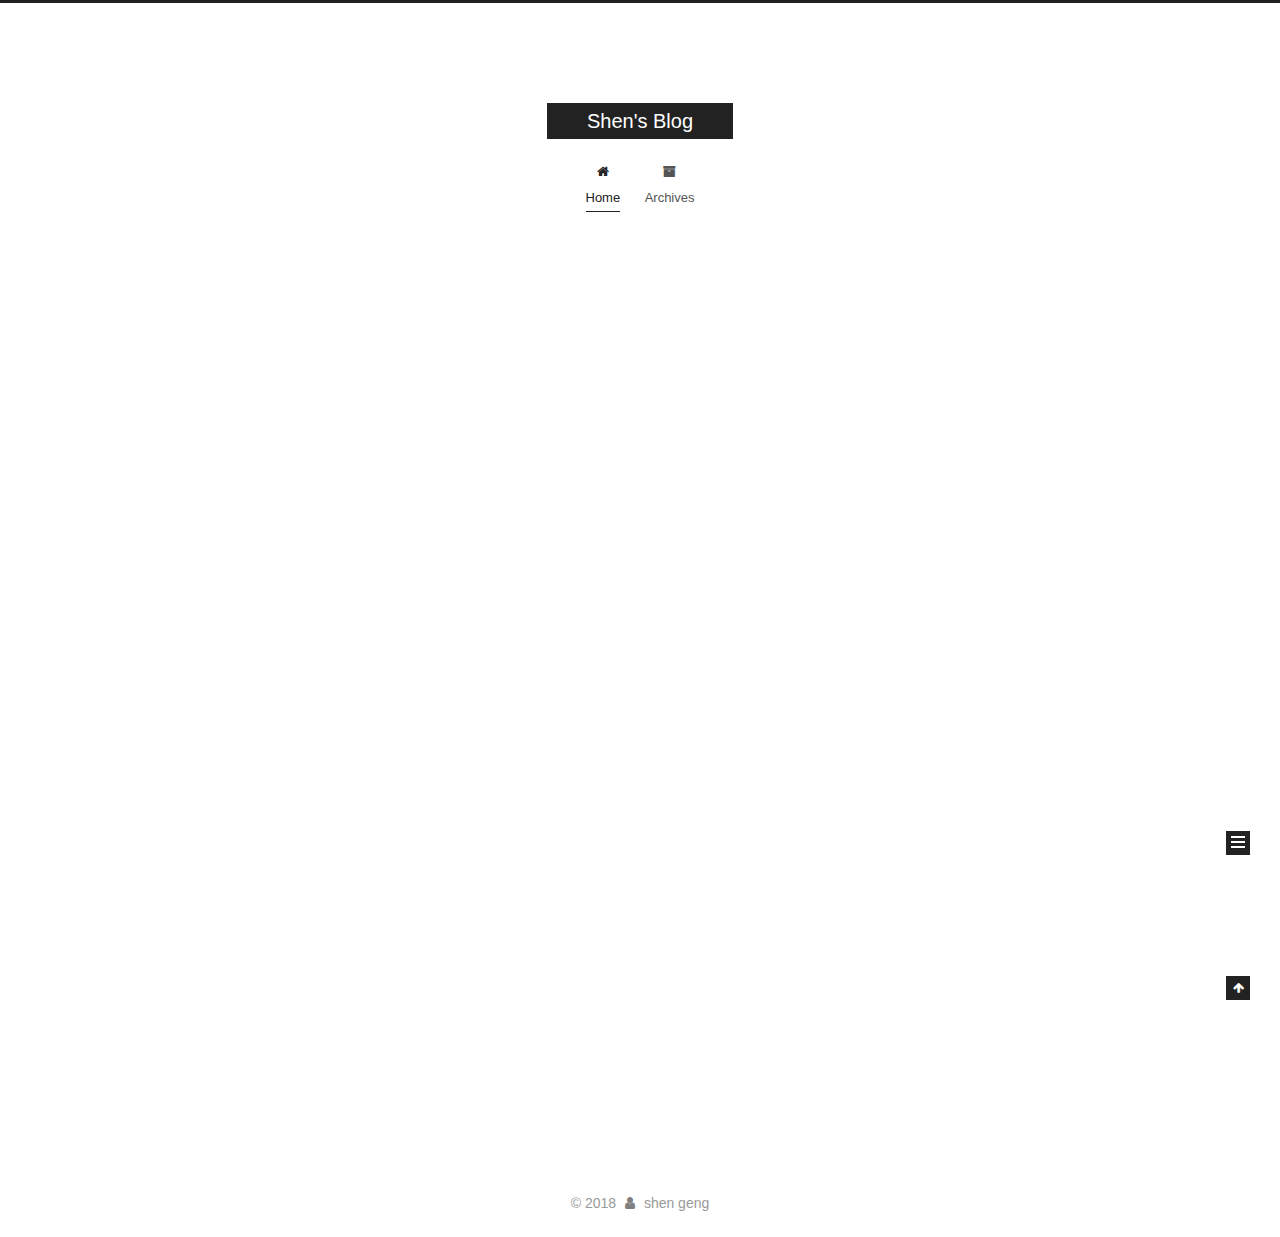
==== commit 868188bd: "Site updated: 2018-10-13 22:11:29" ====
--- a/index.html
+++ b/index.html
@@ -323,9 +323,13 @@
                 
               
 
-              <time title="Created: 2018-10-13 19:59:55" itemprop="dateCreated datePublished" datetime="2018-10-13T19:59:55+08:00">2018-10-13</time>
-            
-
+              <time title="Created: 2018-10-13 19:59:55 / Modified: 22:10:57" itemprop="dateCreated datePublished" datetime="2018-10-13T19:59:55+08:00">2018-10-13</time>
+            
+
+            
+              
+
+              
             
           </span>
 
@@ -359,15 +363,7 @@
       
         
           
-            <p>Welcome to <a href="https://hexo.io/" target="_blank" rel="noopener">Hexo</a>! This is your very first post. Check <a href="https://hexo.io/docs/" target="_blank" rel="noopener">documentation</a> for more info. If you get any problems when using Hexo, you can find the answer in <a href="https://hexo.io/docs/troubleshooting.html" target="_blank" rel="noopener">troubleshooting</a> or you can ask me on <a href="https://github.com/hexojs/hexo/issues" target="_blank" rel="noopener">GitHub</a>.</p>
-<h2 id="Quick-Start"><a href="#Quick-Start" class="headerlink" title="Quick Start"></a>Quick Start</h2><h3 id="Create-a-new-post"><a href="#Create-a-new-post" class="headerlink" title="Create a new post"></a>Create a new post</h3><figure class="highlight bash"><table><tr><td class="gutter"><pre><span class="line">1</span><br></pre></td><td class="code"><pre><span class="line">$ hexo new <span class="string">"My New Post"</span></span><br></pre></td></tr></table></figure>
-<p>More info: <a href="https://hexo.io/docs/writing.html" target="_blank" rel="noopener">Writing</a></p>
-<h3 id="Run-server"><a href="#Run-server" class="headerlink" title="Run server"></a>Run server</h3><figure class="highlight bash"><table><tr><td class="gutter"><pre><span class="line">1</span><br></pre></td><td class="code"><pre><span class="line">$ hexo server</span><br></pre></td></tr></table></figure>
-<p>More info: <a href="https://hexo.io/docs/server.html" target="_blank" rel="noopener">Server</a></p>
-<h3 id="Generate-static-files"><a href="#Generate-static-files" class="headerlink" title="Generate static files"></a>Generate static files</h3><figure class="highlight bash"><table><tr><td class="gutter"><pre><span class="line">1</span><br></pre></td><td class="code"><pre><span class="line">$ hexo generate</span><br></pre></td></tr></table></figure>
-<p>More info: <a href="https://hexo.io/docs/generating.html" target="_blank" rel="noopener">Generating</a></p>
-<h3 id="Deploy-to-remote-sites"><a href="#Deploy-to-remote-sites" class="headerlink" title="Deploy to remote sites"></a>Deploy to remote sites</h3><figure class="highlight bash"><table><tr><td class="gutter"><pre><span class="line">1</span><br></pre></td><td class="code"><pre><span class="line">$ hexo deploy</span><br></pre></td></tr></table></figure>
-<p>More info: <a href="https://hexo.io/docs/deployment.html" target="_blank" rel="noopener">Deployment</a></p>
+            <p>Hello every one and Hi world.<br>原来我写过点博客和其他文章<br>放在博客或其他地方<br>广告异或商业<br>繁琐或是时长<br>最终弃去<br>或者遗忘<br>—<br>some moments<br>I want write something<br>to this world<br>some moments<br>I want some people<br>to known me<br>and this maybe<br>the reason why<br>The world have this blog<br>From now on.</p>
 
           
         
@@ -507,15 +503,9 @@
 
 
 
-  <div class="powered-by">Powered by <a class="theme-link" target="_blank" href="https://hexo.io">Hexo</a> v3.7.1</div>
-
-
-
-  <span class="post-meta-divider">|</span>
-
-
-
-  <div class="theme-info">Theme – <a class="theme-link" target="_blank" href="https://theme-next.org">NexT.Muse</a> v6.4.2</div>
+
+
+
 
 
 
--- a/css/main.css
+++ b/css/main.css
@@ -1848,7 +1848,7 @@
   width: 4px;
   height: 4px;
   border-radius: 50%;
-  background: #1abacc;
+  background: #77e59e;
 }
 .links-of-blogroll {
   font-size: 13px;
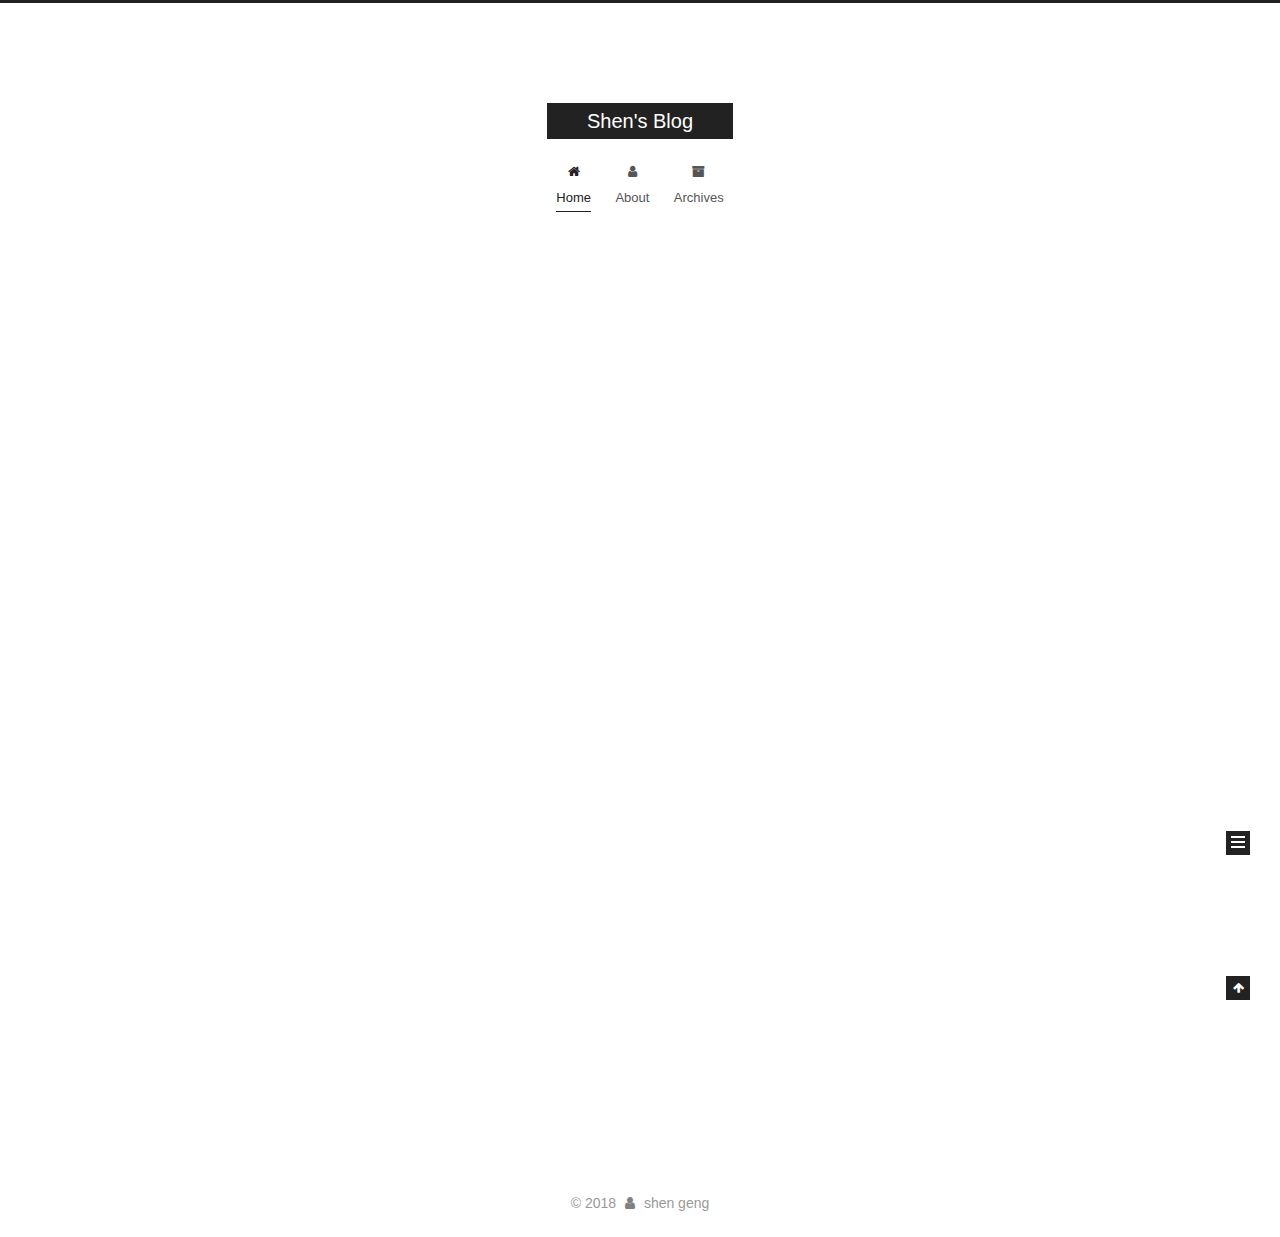
==== commit 0ca70bd3: "Site updated: 2018-10-13 23:46:42" ====
--- a/index.html
+++ b/index.html
@@ -224,6 +224,14 @@
         
         
           
+          <li class="menu-item menu-item-about">
+    <a href="/about/" rel="section">
+      <i class="menu-item-icon fa fa-fw fa-user"></i> <br />About</a>
+  </li>
+        
+        
+        
+          
           <li class="menu-item menu-item-archives">
     <a href="/archives/" rel="section">
       <i class="menu-item-icon fa fa-fw fa-archive"></i> <br />Archives</a>
--- a/css/main.css
+++ b/css/main.css
@@ -1848,7 +1848,7 @@
   width: 4px;
   height: 4px;
   border-radius: 50%;
-  background: #77e59e;
+  background: #ffe95b;
 }
 .links-of-blogroll {
   font-size: 13px;
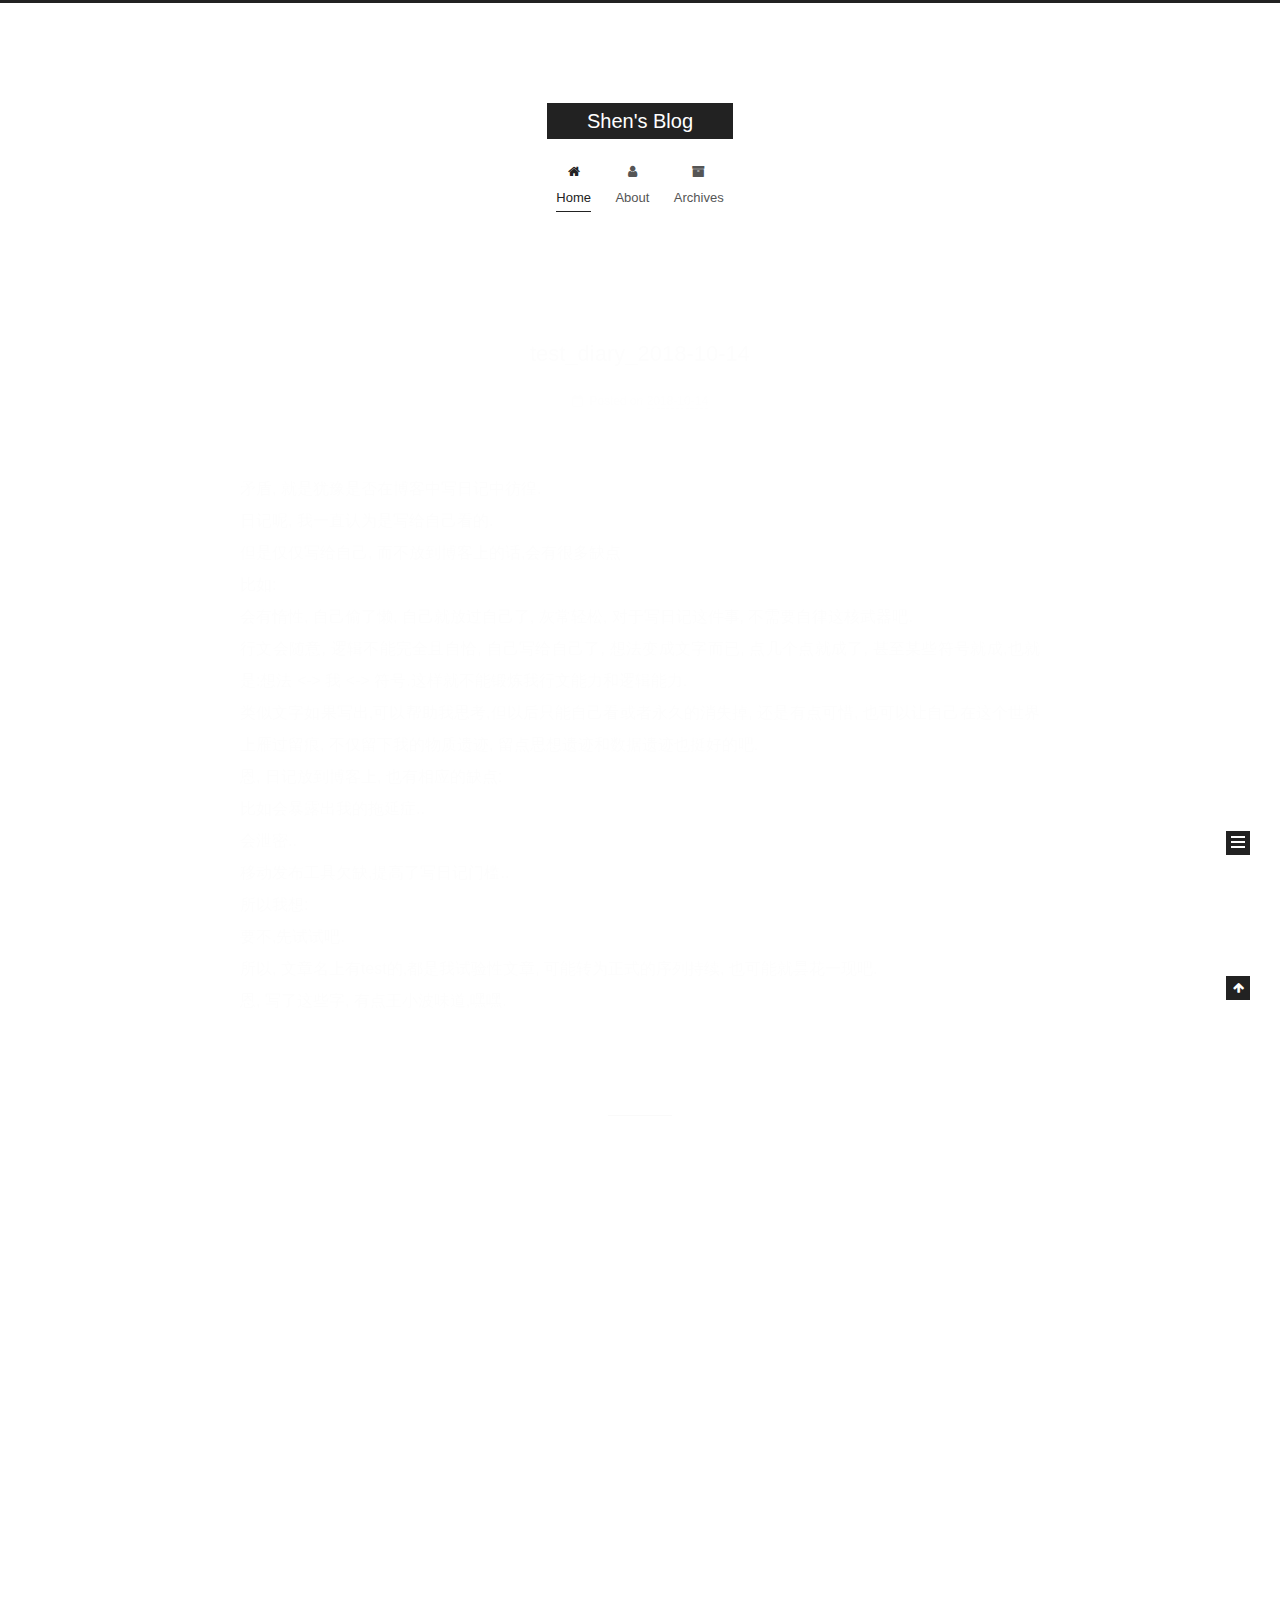
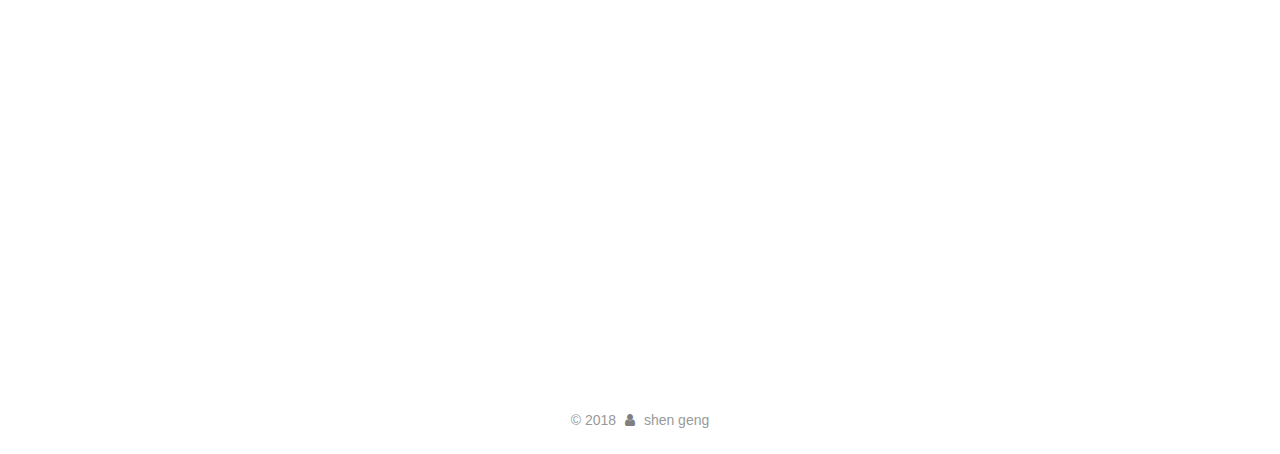
==== commit da0136e4: "Site updated: 2018-10-14 22:34:33" ====
--- a/index.html
+++ b/index.html
@@ -285,6 +285,146 @@
   
   
   <div class="post-block">
+    <link itemprop="mainEntityOfPage" href="http://yoursite.com/2018/10/14/test-diary-2018-10-14/">
+
+    <span hidden itemprop="author" itemscope itemtype="http://schema.org/Person">
+      <meta itemprop="name" content="shen geng">
+      <meta itemprop="description" content="">
+      <meta itemprop="image" content="/images/avatar.gif">
+    </span>
+
+    <span hidden itemprop="publisher" itemscope itemtype="http://schema.org/Organization">
+      <meta itemprop="name" content="Shen's Blog">
+    </span>
+
+    
+      <header class="post-header">
+
+        
+        
+          <h1 class="post-title" itemprop="name headline">
+                
+                <a class="post-title-link" href="/2018/10/14/test-diary-2018-10-14/" itemprop="url">
+                  test_diary_2018-10-14
+                </a>
+              
+            
+          </h1>
+        
+
+        <div class="post-meta">
+          <span class="post-time">
+
+            
+            
+            
+
+            
+              <span class="post-meta-item-icon">
+                <i class="fa fa-calendar-o"></i>
+              </span>
+              
+                <span class="post-meta-item-text">Posted on</span>
+              
+
+              
+                
+              
+
+              <time title="Created: 2018-10-14 22:11:05 / Modified: 22:33:47" itemprop="dateCreated datePublished" datetime="2018-10-14T22:11:05+08:00">2018-10-14</time>
+            
+
+            
+              
+
+              
+            
+          </span>
+
+          
+
+          
+            
+          
+
+          
+          
+
+          
+
+          
+
+          
+
+        </div>
+      </header>
+    
+
+    
+    
+    
+    <div class="post-body" itemprop="articleBody">
+
+      
+      
+
+      
+        
+          
+            <p>矛盾, 就是犹豫是否在博客中写日记中彷徨.<br>日记呢, 我一直认为是写给自己看的.<br>但是仅仅写给自己, 而不放到博客上的话,会有很多缺点<br>比如:<br>会有惰性, 自己偷了懒, 自己就放过自己了, 灰常轻松, 对于写日记这件事, 不需要自律这核武器吧.<br>行文会随意, 逻辑不能完全且自恰, 自己写给自己了, 想法变成文字而已, 点几个点就成了, 甚至某些符号就成,也就是:想法 <-> 我 <-> 符号.这样就不能锻炼我行文能力和逻辑能力.<br>类似文字如果写出,可以帮助我思考,但以后只能自己看或者永久的消失掉, 还是有点可惜, 也可以让自己在这个世界上雁过留痕, 不仅留下我的物质遗迹, 留点思想遗迹和数据遗迹也挺好的吧.<br>恩, 日记放到博客上, 也有相应的缺点:<br>比如会暴露出我的拖延症..<br>会泄密..<br>移动发布工具欠缺,提高了写日记门槛..<br>所以我想:<br>要不,先试试吧.<br>所以, 文章名上有test的,都是我试验性文章, 可能转为正式的序列持续, 也可能就昙花一现吧.<br>恩, 写了这些字, 有点王小波味道,嘿嘿.</-></-></p>
+
+          
+        
+      
+    </div>
+
+    
+
+    
+    
+    
+
+    
+
+    
+
+    
+
+    <footer class="post-footer">
+      
+
+      
+
+      
+
+      
+      
+        <div class="post-eof"></div>
+      
+    </footer>
+  </div>
+  
+  
+  
+  </article>
+
+
+    
+      
+
+  
+
+  
+  
+  
+
+  
+
+  <article class="post post-type-normal" itemscope itemtype="http://schema.org/Article">
+  
+  
+  
+  <div class="post-block">
     <link itemprop="mainEntityOfPage" href="http://yoursite.com/2018/10/13/hello-world/">
 
     <span hidden itemprop="author" itemscope itemtype="http://schema.org/Person">
@@ -453,7 +593,7 @@
                 
                   <a href="/archives/">
                 
-                    <span class="site-state-item-count">1</span>
+                    <span class="site-state-item-count">2</span>
                     <span class="site-state-item-name">posts</span>
                   </a>
                 </div>
@@ -461,6 +601,19 @@
 
               
 
+              
+                
+                
+                <div class="site-state-item site-state-tags">
+                  
+                    
+                    
+                      
+                    
+                    <span class="site-state-item-count">1</span>
+                    <span class="site-state-item-name">tags</span>
+                  
+                </div>
               
             </nav>
           
--- a/css/main.css
+++ b/css/main.css
@@ -1848,7 +1848,7 @@
   width: 4px;
   height: 4px;
   border-radius: 50%;
-  background: #ffe95b;
+  background: #fba439;
 }
 .links-of-blogroll {
   font-size: 13px;
